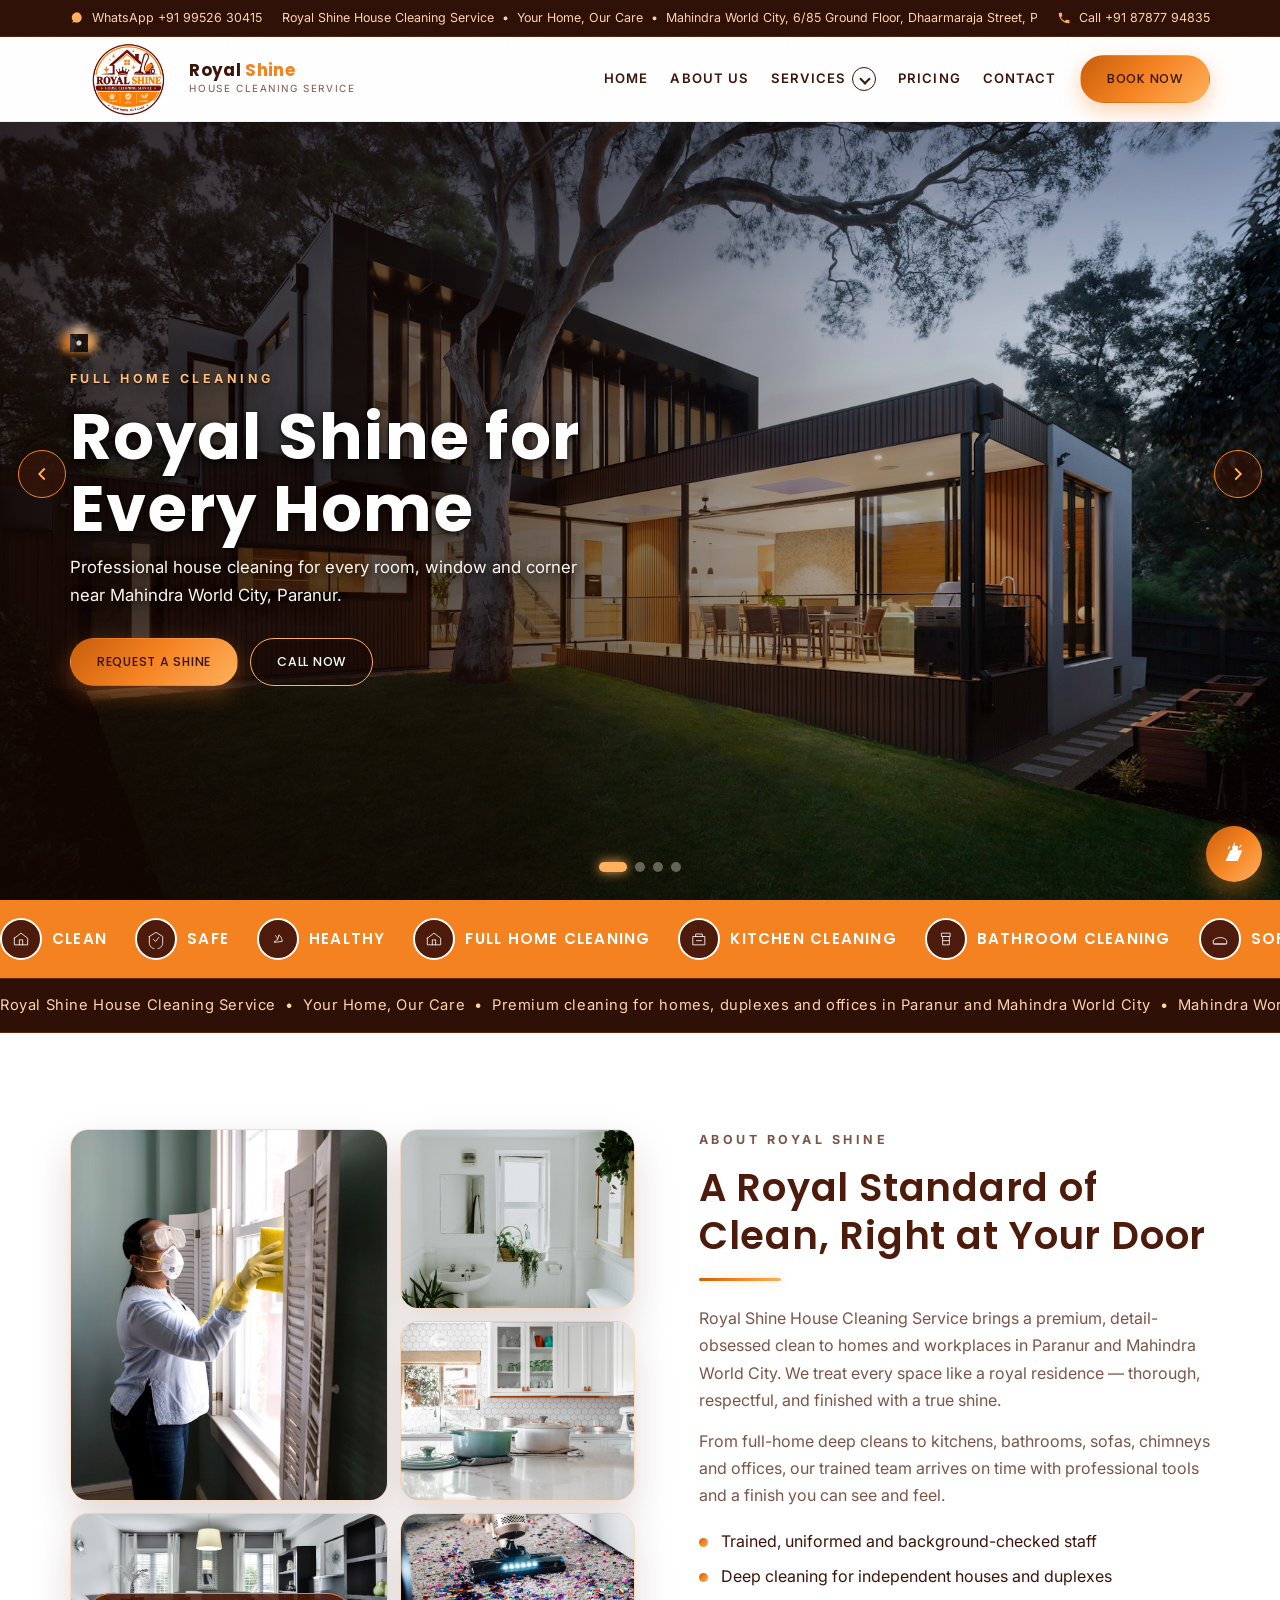
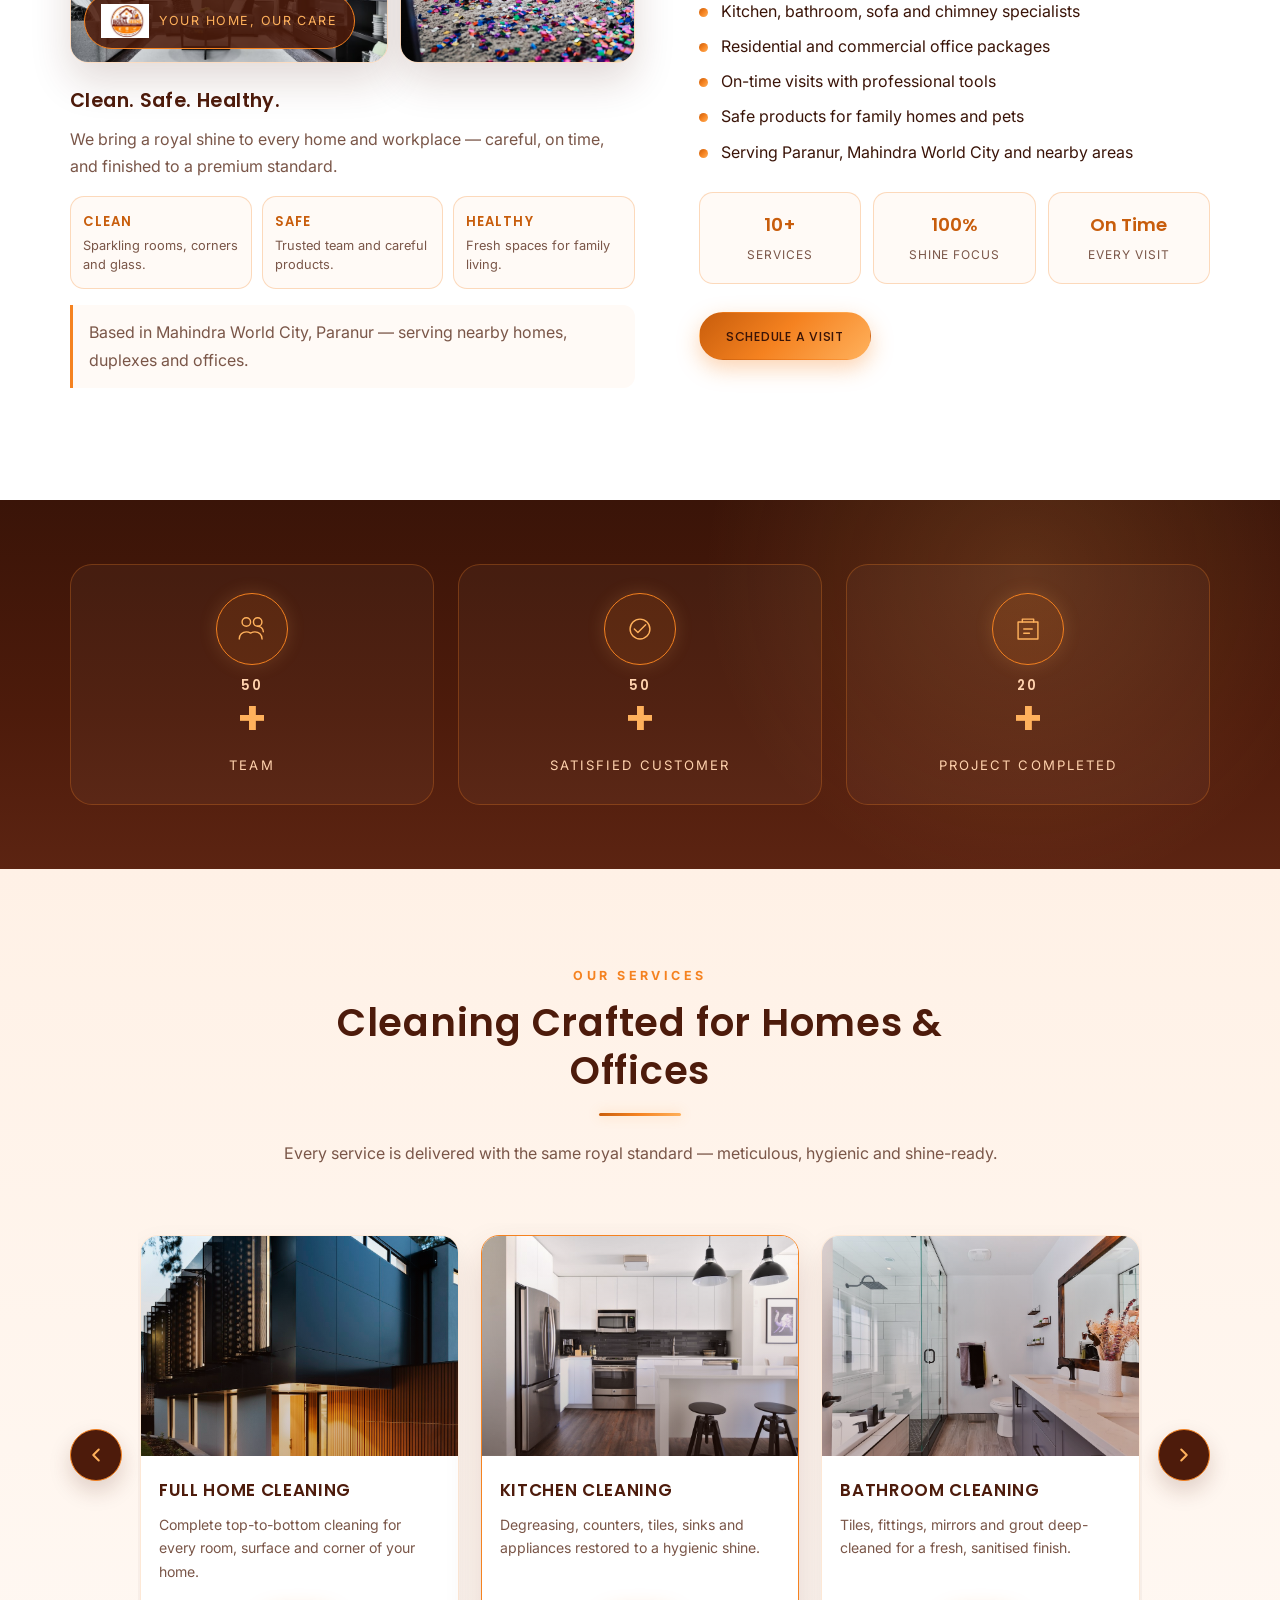
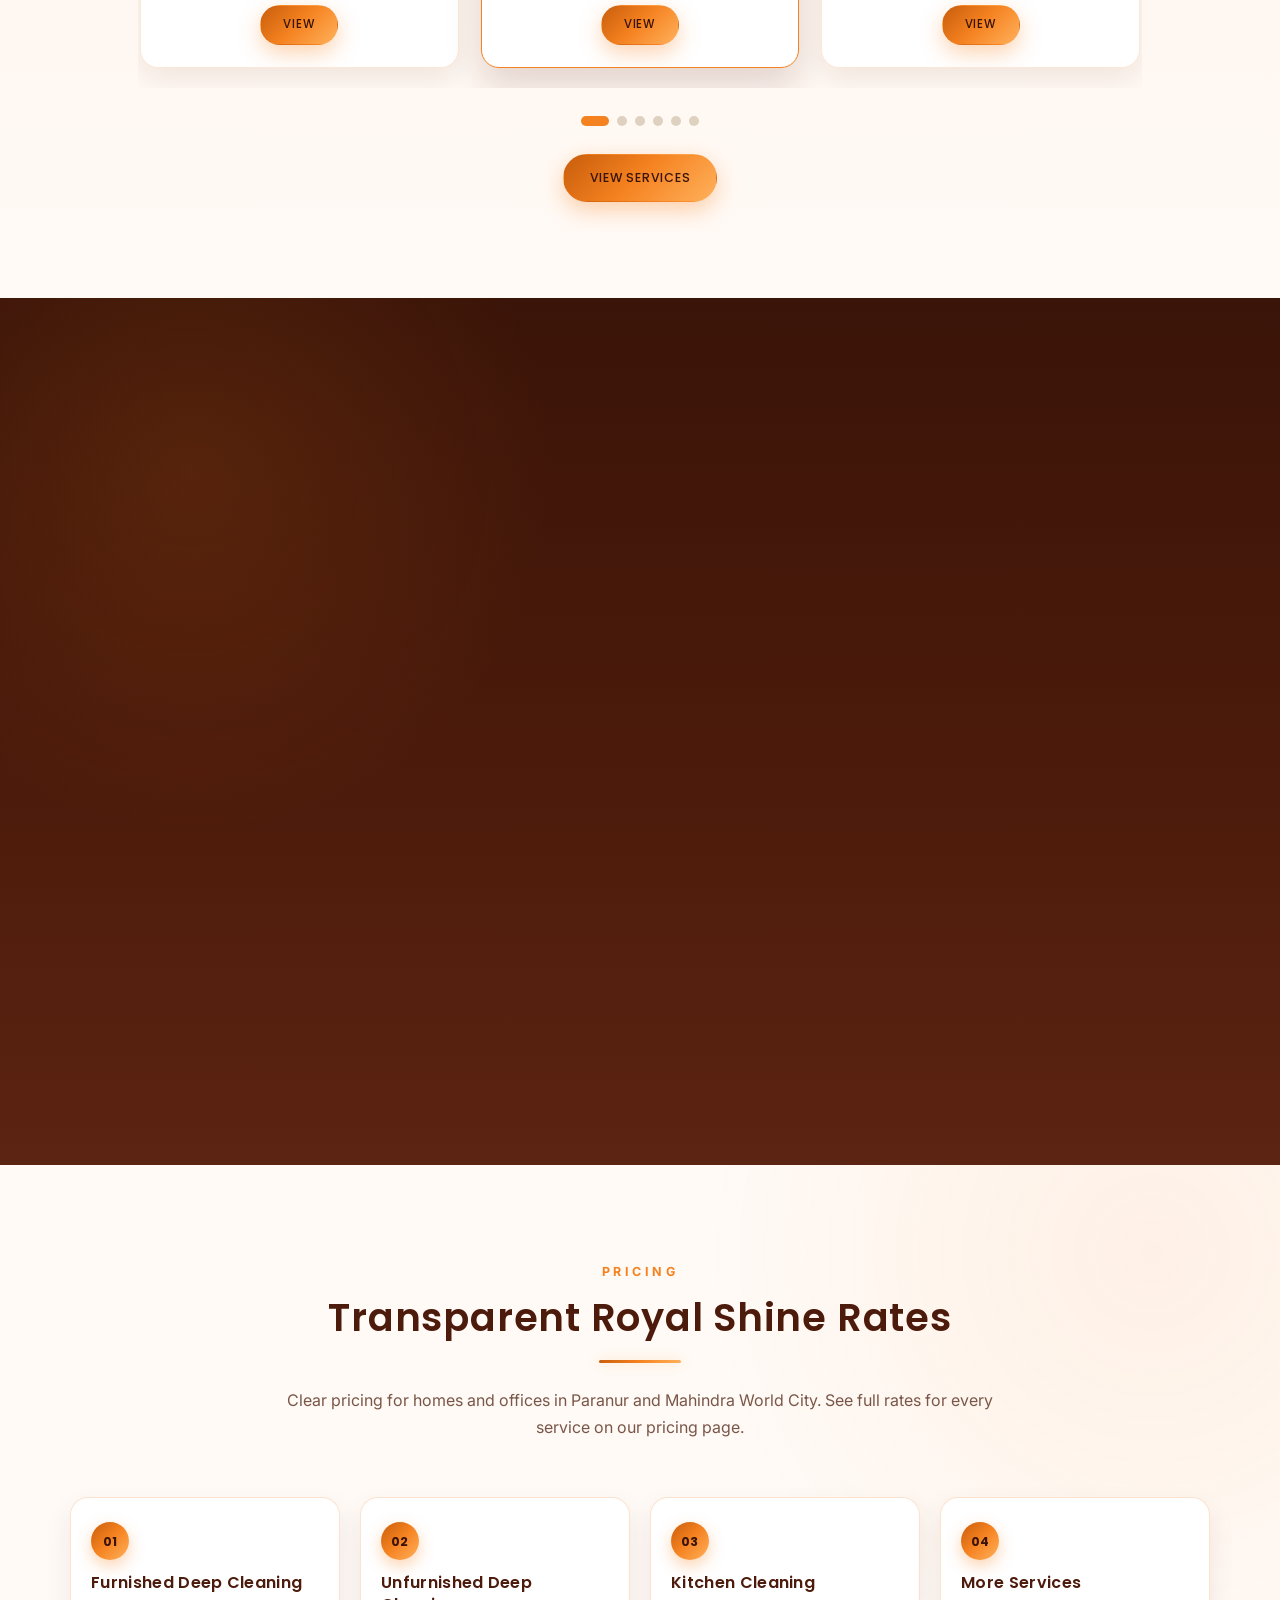
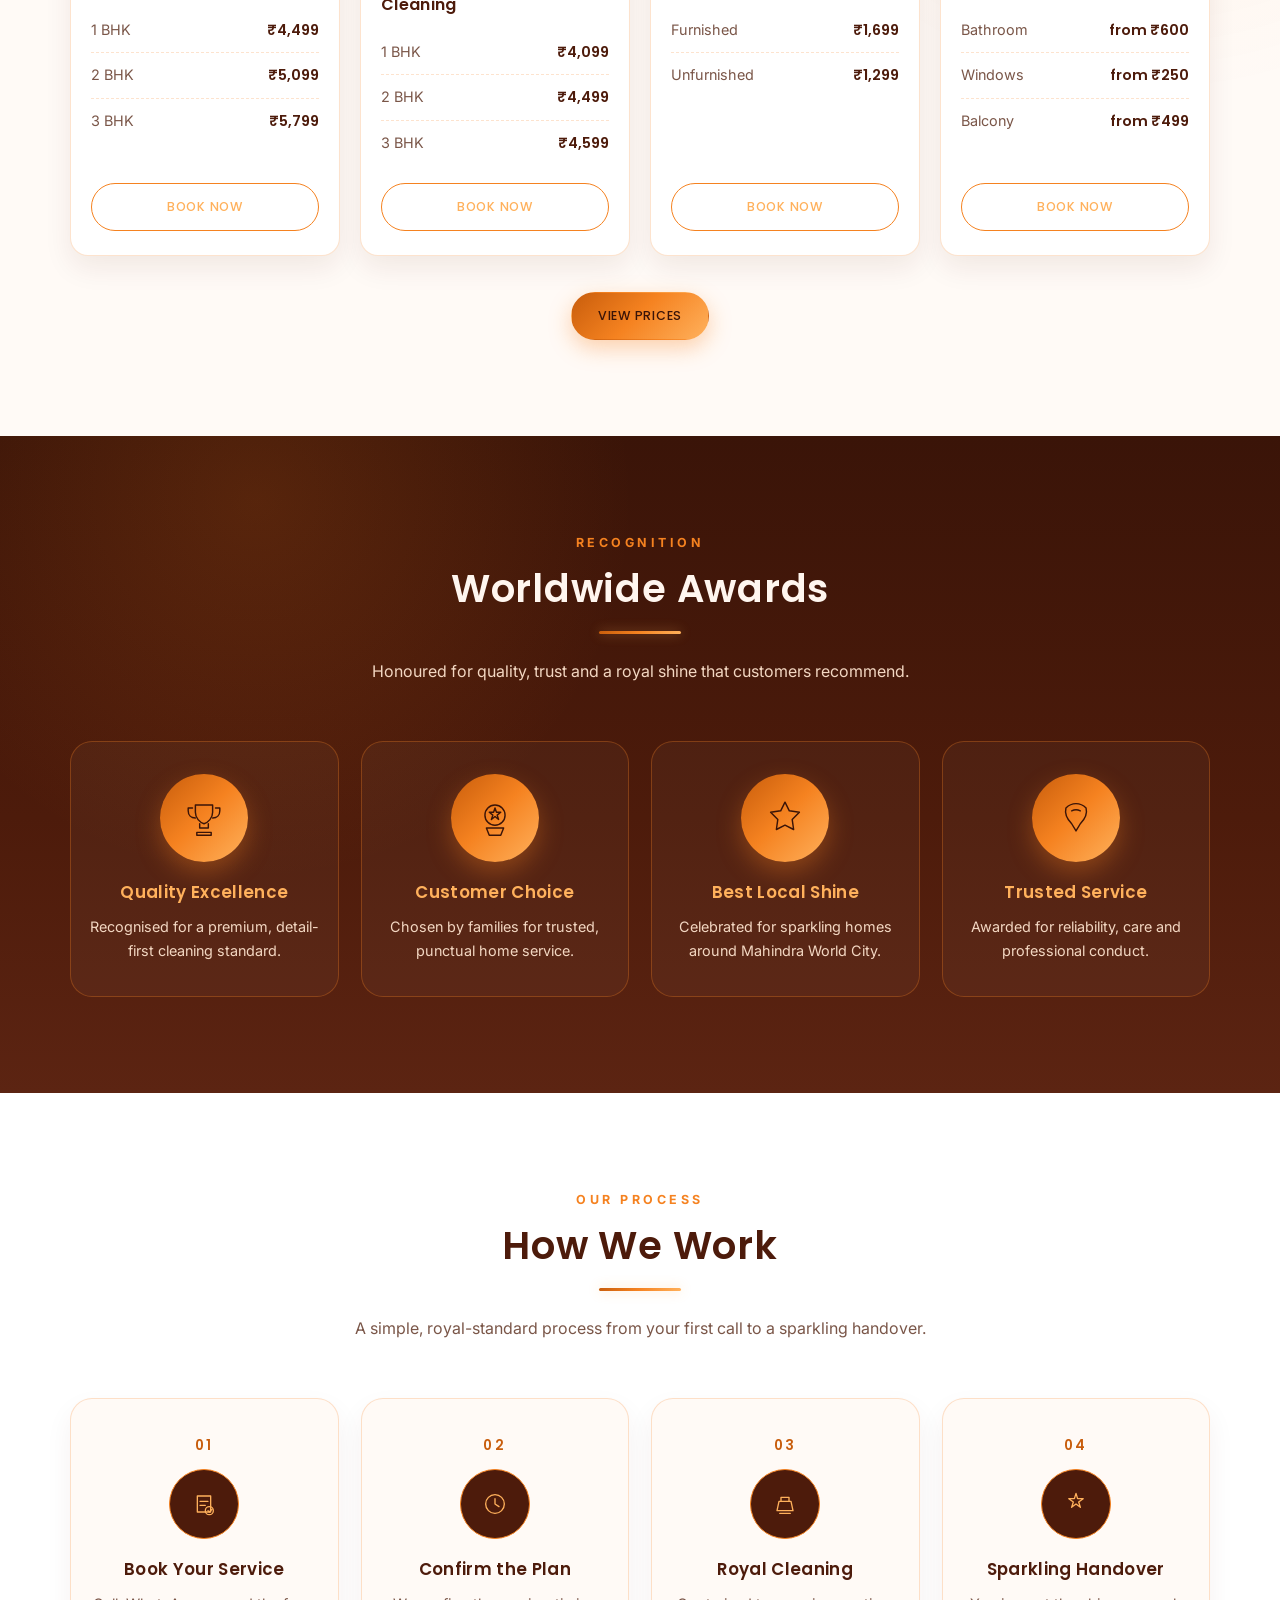
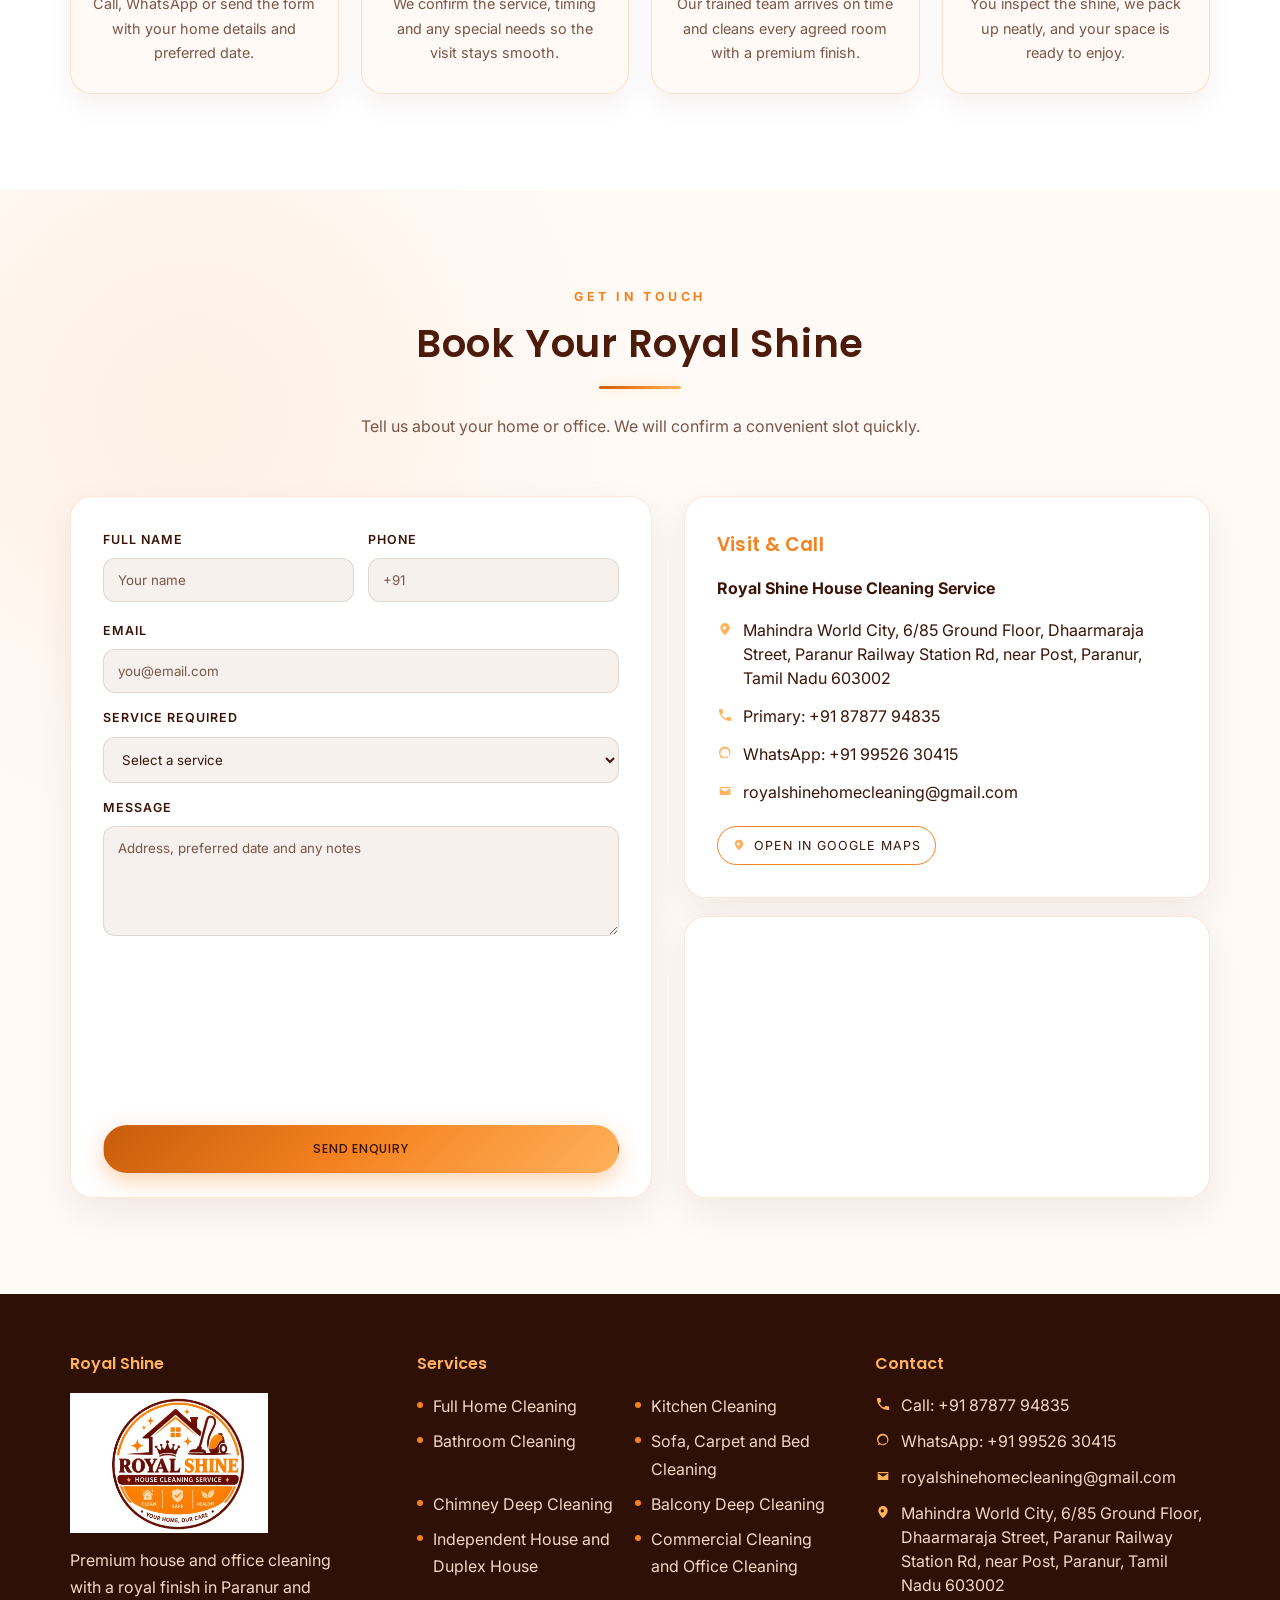
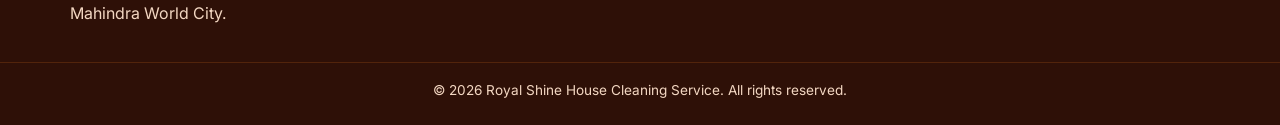
==== index.html @ 6fbe2bca "first commit" ====
<!DOCTYPE html>
<html lang="en">
<head>
  <meta charset="UTF-8">
  <meta name="viewport" content="width=device-width, initial-scale=1.0">
  <title>Royal Shine House Cleaning Service | Paranur, Mahindra World City</title>
  <meta name="description" content="Royal Shine House Cleaning Service in Paranur, Tamil Nadu. Premium full home, kitchen, bathroom, sofa, chimney and office cleaning near Mahindra World City.">
  <link rel="icon" href="assets/logo/logo.png" type="image/png">
  <link rel="preconnect" href="https://fonts.googleapis.com">
  <link rel="preconnect" href="https://fonts.gstatic.com" crossorigin>
  <link href="https://fonts.googleapis.com/css2?family=Inter:wght@400;500&family=Poppins:wght@500;600;700&display=swap" rel="stylesheet">
  <link rel="stylesheet" href="css/style.css">
</head>
<body>
  <div class="page-grain" aria-hidden="true"></div>
  <div class="nav-backdrop" id="navBackdrop"></div>

  <header class="site-header" id="header">
    <div class="header-top">
      <div class="container header-top-inner">
        <a href="https://wa.me/919952630415?text=Hello%20Royal%20Shine%2C%20I%20would%20like%20to%20book%20a%20cleaning%20service." class="header-whatsapp" target="_blank" rel="noopener">
          <svg viewBox="0 0 24 24" aria-hidden="true"><path d="M20 11.5A8.5 8.5 0 0 1 7.4 18.8L4 20l1.3-3.3A8.5 8.5 0 1 1 20 11.5z"/></svg>
          WhatsApp +91 99526 30415
        </a>
        <div class="header-about-marquee" aria-label="About and address">
          <div class="header-about-track">
            <span>Royal Shine House Cleaning Service &nbsp;•&nbsp; Your Home, Our Care &nbsp;•&nbsp; Mahindra World City, 6/85 Ground Floor, Dhaarmaraja Street, Paranur Railway Station Rd, near Post, Paranur, Tamil Nadu 603002 &nbsp;•&nbsp; Clean, Safe, Healthy &nbsp;&nbsp;</span>
            <span>Royal Shine House Cleaning Service &nbsp;•&nbsp; Your Home, Our Care &nbsp;•&nbsp; Mahindra World City, 6/85 Ground Floor, Dhaarmaraja Street, Paranur Railway Station Rd, near Post, Paranur, Tamil Nadu 603002 &nbsp;•&nbsp; Clean, Safe, Healthy &nbsp;&nbsp;</span>
          </div>
        </div>
        <a href="tel:+918787794835" class="header-call">
          <svg viewBox="0 0 24 24" aria-hidden="true"><path d="M6.6 10.8c1.4 2.8 3.8 5.1 6.6 6.6l2.2-2.2c.3-.3.7-.4 1.1-.3 1.2.4 2.5.6 3.8.6.6 0 1 .4 1 1V20c0 .6-.4 1-1 1C10.6 21 3 13.4 3 4c0-.6.4-1 1-1h3.5c.6 0 1 .4 1 1 0 1.3.2 2.6.6 3.8.1.4 0 .8-.3 1.1L6.6 10.8z"/></svg>
          Call +91 87877 94835
        </a>
      </div>
    </div>
    <div class="header-main">
      <div class="container header-main-inner">
        <a href="index.html#home" class="brand">
          <img src="assets/logo/logo.png" alt="Royal Shine House Cleaning Service logo">
          <span>
            <strong><span class="word-royal">Royal</span> <span class="word-shine">Shine</span></strong>
            <small>House Cleaning Service</small>
          </span>
        </a>
        <button class="nav-toggle" id="navToggle" aria-label="Open menu" aria-expanded="false">
          <span></span><span></span><span></span>
        </button>
        <nav class="site-nav" id="siteNav">
          <div class="nav-drawer-head">
            <a href="index.html#home" class="nav-drawer-brand">
              <img src="assets/logo/logo.png" alt="Royal Shine House Cleaning Service logo">
              <span>
                <strong><span class="word-royal">Royal</span> <span class="word-shine">Shine</span></strong>
                <small>House Cleaning Service</small>
              </span>
            </a>
            <button type="button" class="nav-drawer-close" id="navDrawerClose" aria-label="Close menu">
              <span aria-hidden="true"></span>
              <span aria-hidden="true"></span>
            </button>
          </div>
          <a href="index.html#home" class="active">Home</a>
          <a href="about.html">About Us</a>
          <div class="nav-drop" id="servicesDrop">
            <a href="#services" class="nav-drop-toggle" aria-haspopup="true" aria-expanded="false">Services <span class="nav-caret" aria-hidden="true"></span></a>
            <div class="nav-drop-menu">
              <div class="nav-drop-panel">
              <div class="nav-subdrop">
                <a href="#services" data-service="0" class="nav-subdrop-toggle">Full Home Cleaning <span class="nav-caret nav-caret-side" aria-hidden="true"></span></a>
                <div class="nav-subdrop-menu">
                  <div class="nav-subdrop-panel">
                    <a href="furnished-apartment.html">Furnished Apartment</a>
                    <a href="unfurnished-apartment.html">Unfurnished Apartment</a>
                  </div>
                </div>
              </div>
              <a href="kitchen-cleaning.html">Kitchen Cleaning</a>
              <a href="bathroom-cleaning.html">Bathroom Cleaning</a>
              <a href="sofa-carpet-bed-cleaning.html">Sofa, Carpet and Bed Cleaning</a>
              <a href="chimney-cleaning.html">Chimney Deep Cleaning</a>
              <a href="balcony-cleaning.html">Balcony Deep Cleaning</a>
              <a href="independent-duplex-house.html">Independent House and Duplex House</a>
              <a href="commercial-office-cleaning.html">Commercial Cleaning and Office Cleaning</a>
              </div>
            </div>
          </div>
          <a href="pricing.html">Pricing</a>
          <a href="contact.html">Contact</a>
          <a href="contact.html" class="btn btn-gold nav-drawer-cta">Book Now</a>
        </nav>
        <a href="contact.html" class="btn btn-gold header-cta">Book Now</a>
      </div>
    </div>
  </header>

  <main>
    <section class="hero" id="home">
      <div class="slider" id="slider">
        <article class="slide is-active" style="background-image: url('assets/slider/slide-1.jpg?v=2')">
          <div class="slide-overlay"></div>
          <div class="container slide-content">
            <div class="slide-copy">
            <p class="eyebrow">Full Home Cleaning</p>
            <h1>Royal Shine for Every Home</h1>
            <p class="lead">Professional house cleaning for every room, window and corner near Mahindra World City, Paranur.</p>
            <div class="slide-actions">
              <a href="#contact" class="btn btn-gold">Request a Shine</a>
              <a href="tel:+918787794835" class="btn btn-outline">Call Now</a>
            </div>
            </div>
          </div>
        </article>
        <article class="slide" style="background-image: url('assets/slider/slide-2.jpg?v=2')">
          <div class="slide-overlay"></div>
          <div class="container slide-content">
            <div class="slide-copy">
            <p class="eyebrow">Kitchen &amp; Chimney Cleaning</p>
            <h2>Kitchens That Sparkle Like New</h2>
            <p class="lead">Counters, tiles, sinks and chimneys deep-cleaned for a hygienic, grease-free shine.</p>
            <div class="slide-actions">
              <a href="#services" class="btn btn-gold">View Services</a>
              <a href="https://wa.me/919952630415" class="btn btn-outline" target="_blank" rel="noopener">WhatsApp</a>
            </div>
            </div>
          </div>
        </article>
        <article class="slide" style="background-image: url('assets/slider/slide-3.jpg?v=2')">
          <div class="slide-overlay"></div>
          <div class="container slide-content">
            <div class="slide-copy">
            <p class="eyebrow">Bathroom Deep Cleaning</p>
            <h2>Fresh, Sanitised Bathrooms</h2>
            <p class="lead">Tiles, fittings, mirrors and grout restored with a careful, professional clean.</p>
            <div class="slide-actions">
              <a href="#contact" class="btn btn-gold">Get a Quote</a>
              <a href="#services" class="btn btn-outline">Our Services</a>
            </div>
            </div>
          </div>
        </article>
        <article class="slide" style="background-image: url('assets/slider/slide-4.jpg?v=2')">
          <div class="slide-overlay"></div>
          <div class="container slide-content">
            <div class="slide-copy">
            <p class="eyebrow">Sofa, Carpet &amp; Home Care</p>
            <h2>Living Spaces That Feel New</h2>
            <p class="lead">Upholstery, floors and family rooms refreshed by a trained Royal Shine team.</p>
            <div class="slide-actions">
              <a href="#contact" class="btn btn-gold">Book Cleaning</a>
              <a href="tel:+919952630415" class="btn btn-outline">+91 99526 30415</a>
            </div>
            </div>
          </div>
        </article>
      </div>
      <button class="slider-btn prev" id="prevSlide" aria-label="Previous slide">
        <svg viewBox="0 0 24 24"><path d="M15 6l-6 6 6 6"/></svg>
      </button>
      <button class="slider-btn next" id="nextSlide" aria-label="Next slide">
        <svg viewBox="0 0 24 24"><path d="M9 6l6 6-6 6"/></svg>
      </button>
      <div class="slider-dots" id="sliderDots"></div>
    </section>

    <section class="service-marquee" aria-label="Cleaning services">
      <div class="marquee-track">
        <div class="marquee-group">
          <span class="marquee-item">
            <span class="marquee-icon" aria-hidden="true"><svg viewBox="0 0 48 48"><path d="M8 22 24 10l16 12v16H8V22z"/><path d="M20 38V26h8v12"/></svg></span>
            Clean
          </span>
          <span class="marquee-item">
            <span class="marquee-icon" aria-hidden="true"><svg viewBox="0 0 48 48"><path d="M8 18 24 8l16 10v16c0 8-7 12-16 16-9-4-16-8-16-16V18z"/><path d="M18 25l5 5 8-10"/></svg></span>
            Safe
          </span>
          <span class="marquee-item">
            <span class="marquee-icon" aria-hidden="true"><svg viewBox="0 0 48 48"><path d="M16 30c6-2 10-8 10-16 0 0 8 5 8 16-8 0-12 2-18 2z"/><path d="M18 16c3 2 5 6 5 10"/></svg></span>
            Healthy
          </span>
          <span class="marquee-item">
            <span class="marquee-icon" aria-hidden="true"><svg viewBox="0 0 48 48"><path d="M8 22 24 10l16 12v16H8V22z"/><path d="M20 38V26h8v12"/></svg></span>
            Full Home Cleaning
          </span>
          <span class="marquee-item">
            <span class="marquee-icon" aria-hidden="true"><svg viewBox="0 0 48 48"><path d="M10 18h28v20H10z"/><path d="M16 18V12h16v6"/><path d="M18 28h12"/></svg></span>
            Kitchen Cleaning
          </span>
          <span class="marquee-item">
            <span class="marquee-icon" aria-hidden="true"><svg viewBox="0 0 48 48"><path d="M14 10h20v8H14z"/><path d="M16 18v20h16V18"/><path d="M16 28h16"/></svg></span>
            Bathroom Cleaning
          </span>
          <span class="marquee-item">
            <span class="marquee-icon" aria-hidden="true"><svg viewBox="0 0 48 48"><path d="M8 28c4-10 28-10 32 0v8H8v-8z"/><path d="M12 36h24"/></svg></span>
            Sofa, Carpet &amp; Bed Cleaning
          </span>
          <span class="marquee-item">
            <span class="marquee-icon" aria-hidden="true"><svg viewBox="0 0 48 48"><path d="M14 38h20l-2-16H16z"/><path d="M18 22V14h12v8"/></svg></span>
            Chimney Deep Cleaning
          </span>
          <span class="marquee-item">
            <span class="marquee-icon" aria-hidden="true"><svg viewBox="0 0 48 48"><path d="M8 30h32v8H8z"/><path d="M12 30V18l12-8 12 8v12"/></svg></span>
            Balcony Deep Cleaning
          </span>
          <span class="marquee-item">
            <span class="marquee-icon" aria-hidden="true"><svg viewBox="0 0 48 48"><path d="M6 24 24 10l18 14v16H6V24z"/><path d="M22 40V28h8v12"/></svg></span>
            Independent &amp; Duplex House
          </span>
          <span class="marquee-item">
            <span class="marquee-icon" aria-hidden="true"><svg viewBox="0 0 48 48"><path d="M8 14h32v24H8z"/><path d="M8 22h32M20 38V22"/></svg></span>
            Commercial &amp; Office Cleaning
          </span>
        </div>
        <div class="marquee-group" aria-hidden="true">
          <span class="marquee-item">
            <span class="marquee-icon" aria-hidden="true"><svg viewBox="0 0 48 48"><path d="M8 22 24 10l16 12v16H8V22z"/><path d="M20 38V26h8v12"/></svg></span>
            Full Home Cleaning
          </span>
          <span class="marquee-item">
            <span class="marquee-icon" aria-hidden="true"><svg viewBox="0 0 48 48"><path d="M10 18h28v20H10z"/><path d="M16 18V12h16v6"/><path d="M18 28h12"/></svg></span>
            Kitchen Cleaning
          </span>
          <span class="marquee-item">
            <span class="marquee-icon" aria-hidden="true"><svg viewBox="0 0 48 48"><path d="M14 10h20v8H14z"/><path d="M16 18v20h16V18"/><path d="M16 28h16"/></svg></span>
            Bathroom Cleaning
          </span>
          <span class="marquee-item">
            <span class="marquee-icon" aria-hidden="true"><svg viewBox="0 0 48 48"><path d="M8 28c4-10 28-10 32 0v8H8v-8z"/><path d="M12 36h24"/></svg></span>
            Sofa, Carpet &amp; Bed Cleaning
          </span>
          <span class="marquee-item">
            <span class="marquee-icon" aria-hidden="true"><svg viewBox="0 0 48 48"><path d="M14 38h20l-2-16H16z"/><path d="M18 22V14h12v8"/></svg></span>
            Chimney Deep Cleaning
          </span>
          <span class="marquee-item">
            <span class="marquee-icon" aria-hidden="true"><svg viewBox="0 0 48 48"><path d="M8 30h32v8H8z"/><path d="M12 30V18l12-8 12 8v12"/></svg></span>
            Balcony Deep Cleaning
          </span>
          <span class="marquee-item">
            <span class="marquee-icon" aria-hidden="true"><svg viewBox="0 0 48 48"><path d="M6 24 24 10l18 14v16H6V24z"/><path d="M22 40V28h8v12"/></svg></span>
            Independent &amp; Duplex House
          </span>
          <span class="marquee-item">
            <span class="marquee-icon" aria-hidden="true"><svg viewBox="0 0 48 48"><path d="M8 14h32v24H8z"/><path d="M8 22h32M20 38V22"/></svg></span>
            Commercial &amp; Office Cleaning
          </span>
        </div>
      </div>
    </section>

    <section class="about-marquee" aria-label="About Royal Shine">
      <div class="about-marquee-track">
        <p class="about-marquee-group">
          Royal Shine House Cleaning Service &nbsp;•&nbsp; Your Home, Our Care &nbsp;•&nbsp; Premium cleaning for homes, duplexes and offices in Paranur and Mahindra World City &nbsp;•&nbsp; Mahindra World City, 6/85 Ground Floor, Dhaarmaraja Street, Paranur Railway Station Rd, near Post, Paranur, Tamil Nadu 603002 &nbsp;•&nbsp; Trained team, on-time visits, and a royal shine in every room &nbsp;•&nbsp; Clean &nbsp;•&nbsp; Safe &nbsp;•&nbsp; Healthy &nbsp;&nbsp;
        </p>
        <p class="about-marquee-group" aria-hidden="true">
          Royal Shine House Cleaning Service &nbsp;•&nbsp; Your Home, Our Care &nbsp;•&nbsp; Premium cleaning for homes, duplexes and offices in Paranur and Mahindra World City &nbsp;•&nbsp; Mahindra World City, 6/85 Ground Floor, Dhaarmaraja Street, Paranur Railway Station Rd, near Post, Paranur, Tamil Nadu 603002 &nbsp;•&nbsp; Trained team, on-time visits, and a royal shine in every room &nbsp;•&nbsp; Clean &nbsp;•&nbsp; Safe &nbsp;•&nbsp; Healthy &nbsp;&nbsp;
        </p>
      </div>
    </section>

    <section class="about section" id="about">
      <div class="container about-grid">
        <div class="about-media reveal">
          <div class="about-gallery-wrap">
            <div class="about-gallery">
              <img src="assets/about/about-1.jpg" alt="Professional window cleaning">
              <img src="assets/about/about-2.jpg" alt="Bathroom cleaning">
              <img src="assets/about/about-3.jpg" alt="Kitchen cleaning">
              <img src="assets/about/about-4.jpg" alt="Living room cleaning">
              <img src="assets/about/about-5.jpg" alt="Professional cleaning supplies">
            </div>
            <div class="about-badge">
              <img src="assets/logo/logo.png" alt="">
              <span>Your Home, Our Care</span>
            </div>
          </div>
          <div class="about-left-copy">
            <h3>Clean. Safe. Healthy.</h3>
            <p>We bring a royal shine to every home and workplace — careful, on time, and finished to a premium standard.</p>
            <div class="about-mini-grid">
              <article>
                <strong>Clean</strong>
                <span>Sparkling rooms, corners and glass.</span>
              </article>
              <article>
                <strong>Safe</strong>
                <span>Trusted team and careful products.</span>
              </article>
              <article>
                <strong>Healthy</strong>
                <span>Fresh spaces for family living.</span>
              </article>
            </div>
            <p class="about-local">Based in Mahindra World City, Paranur — serving nearby homes, duplexes and offices.</p>
          </div>
        </div>
        <div class="about-copy reveal">
          <p class="eyebrow">About Royal Shine</p>
          <h2>A Royal Standard of Clean, Right at Your Door</h2>
          <div class="gold-rule"></div>
          <p>Royal Shine House Cleaning Service brings a premium, detail-obsessed clean to homes and workplaces in Paranur and Mahindra World City. We treat every space like a royal residence — thorough, respectful, and finished with a true shine.</p>
          <p>From full-home deep cleans to kitchens, bathrooms, sofas, chimneys and offices, our trained team arrives on time with professional tools and a finish you can see and feel.</p>
          <ul class="about-points">
            <li>Trained, uniformed and background-checked staff</li>
            <li>Deep cleaning for independent houses and duplexes</li>
            <li>Kitchen, bathroom, sofa and chimney specialists</li>
            <li>Residential and commercial office packages</li>
            <li>On-time visits with professional tools</li>
            <li>Safe products for family homes and pets</li>
            <li>Serving Paranur, Mahindra World City and nearby areas</li>
          </ul>
          <div class="about-stats">
            <div><strong>10+</strong><span>Services</span></div>
            <div><strong>100%</strong><span>Shine Focus</span></div>
            <div><strong>On Time</strong><span>Every Visit</span></div>
          </div>
          <a href="contact.html" class="btn btn-gold">Schedule a Visit</a>
        </div>
      </div>
    </section>

    <section class="stats" id="project-completed">
      <div class="container stats-grid">
        <article class="stat-card reveal">
          <div class="stat-icon" aria-hidden="true">
            <svg viewBox="0 0 48 48"><path d="M16 20a6 6 0 1 0-6-6 6 6 0 0 0 6 6zm16 0a6 6 0 1 0-6-6 6 6 0 0 0 6 6zM6 38c0-6 4.5-10 10-10h0c2.2 0 4.2.6 6 1.7C24 28.6 26 28 28.2 28h0c5.5 0 10 4 10 10"/><path d="M32 20c3 0 8 2.5 8 8"/></svg>
          </div>
          <strong><span class="count-up" data-count="50">0</span>+</strong>
          <span>Team</span>
        </article>
        <article class="stat-card reveal">
          <div class="stat-icon" aria-hidden="true">
            <svg viewBox="0 0 48 48"><circle cx="24" cy="24" r="14"/><path d="M16 24l5 5 11-11"/></svg>
          </div>
          <strong><span class="count-up" data-count="50">0</span>+</strong>
          <span>Satisfied Customer</span>
        </article>
        <article class="stat-card reveal">
          <div class="stat-icon" aria-hidden="true">
            <svg viewBox="0 0 48 48"><path d="M10 14h28v24H10z"/><path d="M16 14V10h16v4"/><path d="M18 24h12M18 30h8"/></svg>
          </div>
          <strong><span class="count-up" data-count="20">0</span>+</strong>
          <span>Project Completed</span>
        </article>
      </div>
    </section>

    <section class="services section" id="services">
      <div class="container">
        <div class="section-head reveal">
          <p class="eyebrow">Our Services</p>
          <h2>Cleaning Crafted for Homes &amp; Offices</h2>
          <div class="gold-rule center"></div>
          <p class="section-intro">Every service is delivered with the same royal standard — meticulous, hygienic and shine-ready.</p>
        </div>
        <div class="service-slider reveal">
          <button type="button" class="service-arrow prev" id="servicePrev" aria-label="Previous services">
            <svg viewBox="0 0 24 24" aria-hidden="true"><path d="M15 6l-6 6 6 6"/></svg>
          </button>
          <div class="service-viewport">
            <div class="service-track" id="serviceTrack">
          <article class="service-card" id="service-full-home">
            <a href="furnished-apartment.html" class="service-image">
              <img src="assets/services/full-home.jpg" alt="Full home cleaning">
            </a>
            <div class="service-body">
              <h3>Full Home Cleaning</h3>
              <p>Complete top-to-bottom cleaning for every room, surface and corner of your home.</p>
              <a href="furnished-apartment.html" class="btn btn-gold service-view">View</a>
            </div>
          </article>
          <article class="service-card" id="service-kitchen">
            <a href="kitchen-cleaning.html" class="service-image">
              <img src="assets/services/kitchen.jpg" alt="Kitchen cleaning">
            </a>
            <div class="service-body">
              <h3>Kitchen Cleaning</h3>
              <p>Degreasing, counters, tiles, sinks and appliances restored to a hygienic shine.</p>
              <a href="kitchen-cleaning.html" class="btn btn-gold service-view">View</a>
            </div>
          </article>
          <article class="service-card" id="service-bathroom">
            <a href="bathroom-cleaning.html" class="service-image">
              <img src="assets/services/bathroom.jpg" alt="Bathroom cleaning">
            </a>
            <div class="service-body">
              <h3>Bathroom Cleaning</h3>
              <p>Tiles, fittings, mirrors and grout deep-cleaned for a fresh, sanitised finish.</p>
              <a href="bathroom-cleaning.html" class="btn btn-gold service-view">View</a>
            </div>
          </article>
          <article class="service-card" id="service-sofa">
            <a href="sofa-carpet-bed-cleaning.html" class="service-image">
              <img src="assets/services/sofa-carpet.jpg" alt="Sofa, carpet and bed cleaning">
            </a>
            <div class="service-body">
              <h3>Sofa, Carpet &amp; Bed Cleaning</h3>
              <p>Upholstery and fabric refresh that lifts dust, stains and everyday wear.</p>
              <a href="sofa-carpet-bed-cleaning.html" class="btn btn-gold service-view">View</a>
            </div>
          </article>
          <article class="service-card" id="service-chimney">
            <a href="chimney-cleaning.html" class="service-image">
              <img src="assets/services/chimney.jpg" alt="Chimney deep cleaning">
            </a>
            <div class="service-body">
              <h3>Chimney Deep Cleaning</h3>
              <p>Kitchen chimneys and filters cleared of grease for safer, better performance.</p>
              <a href="chimney-cleaning.html" class="btn btn-gold service-view">View</a>
            </div>
          </article>
          <article class="service-card" id="service-balcony">
            <a href="balcony-cleaning.html" class="service-image">
              <img src="assets/services/balcony.jpg" alt="Balcony deep cleaning">
            </a>
            <div class="service-body">
              <h3>Balcony Deep Cleaning</h3>
              <p>Floors, railings and corners restored so your outdoor space feels inviting.</p>
              <a href="balcony-cleaning.html" class="btn btn-gold service-view">View</a>
            </div>
          </article>
          <article class="service-card" id="service-house">
            <a href="independent-duplex-house.html" class="service-image">
              <img src="assets/services/house.jpg" alt="Independent house and duplex cleaning">
            </a>
            <div class="service-body">
              <h3>Independent &amp; Duplex House</h3>
              <p>Tailored packages for larger homes, multiple floors and family living spaces.</p>
              <a href="independent-duplex-house.html" class="btn btn-gold service-view">View</a>
            </div>
          </article>
          <article class="service-card" id="service-office">
            <a href="commercial-office-cleaning.html" class="service-image">
              <img src="assets/services/office.jpg" alt="Commercial and office cleaning">
            </a>
            <div class="service-body">
              <h3>Commercial &amp; Office Cleaning</h3>
              <p>Desks, floors, pantries and washrooms kept professional for your workplace.</p>
              <a href="commercial-office-cleaning.html" class="btn btn-gold service-view">View</a>
            </div>
          </article>
            </div>
          </div>
          <button type="button" class="service-arrow next" id="serviceNext" aria-label="Next services">
            <svg viewBox="0 0 24 24" aria-hidden="true"><path d="M9 6l6 6-6 6"/></svg>
          </button>
          <div class="service-dots" id="serviceDots"></div>
        </div>
        <div class="services-preview-action reveal">
          <a href="#services" class="btn btn-gold">View Services</a>
        </div>
      </div>
    </section>

 

    <section class="why section" id="why-choose">
      <div class="container">
        <div class="section-head light reveal">
          <p class="eyebrow">Why Choose Us</p>
          <h2>The Royal Difference</h2>
          <div class="gold-rule center"></div>
          <p class="section-intro">We protect your home like a shield and finish it like a crown — trusted quality with a visible shine.</p>
        </div>
        <div class="why-grid">
          <article class="why-card reveal">
            <div class="why-icon">
              <svg viewBox="0 0 48 48" aria-hidden="true"><path d="M8 18 24 8l16 10v16c0 8-7 12-16 16-9-4-16-8-16-16V18z"/><path d="M18 25l5 5 8-10"/></svg>
            </div>
            <h3>Trusted Protection</h3>
            <p>Respectful, reliable teams who treat your home and belongings with care.</p>
          </article>
          <article class="why-card reveal">
            <div class="why-icon">
              <svg viewBox="0 0 48 48" aria-hidden="true"><path d="M10 18h28l-3 4H13l-3-4zm4 6h20v14H14V24zm6-14 4-6 4 6"/></svg>
            </div>
            <h3>Royal Quality</h3>
            <p>Premium attention to detail, from high-touch surfaces to hidden corners.</p>
          </article>
          <article class="why-card reveal">
            <div class="why-icon">
              <svg viewBox="0 0 48 48" aria-hidden="true"><path d="M24 6l2.5 8H35l-7 5 2.5 8L24 22l-6.5 5 2.5-8-7-5h8.5L24 6z"/></svg>
            </div>
            <h3>Visible Shine</h3>
            <p>A sparkling finish that matches our name — clean you can see immediately.</p>
          </article>
          <article class="why-card reveal">
            <div class="why-icon">
              <svg viewBox="0 0 48 48" aria-hidden="true"><circle cx="24" cy="24" r="14"/><path d="M24 16v8l5 4"/></svg>
            </div>
            <h3>On-Time Service</h3>
            <p>Punctual arrivals and efficient work so your day stays on schedule.</p>
          </article>
          <article class="why-card reveal">
            <div class="why-icon">
              <svg viewBox="0 0 48 48" aria-hidden="true"><path d="M16 30c0-8 16-8 16 0v4H16v-4z"/><circle cx="24" cy="16" r="6"/><path d="M10 38h28"/></svg>
            </div>
            <h3>Trained Professionals</h3>
            <p>Skilled staff equipped for kitchens, bathrooms, fabrics and deep cleans.</p>
          </article>
          <article class="why-card reveal">
            <div class="why-icon">
              <svg viewBox="0 0 48 48" aria-hidden="true"><path d="M14 34c8-2 12-10 12-18 0 0 8 6 8 16-8 0-14 2-20 2z"/><path d="M18 14c4 2 6 6 6 10"/></svg>
            </div>
            <h3>Safe Products</h3>
            <p>Effective, family-conscious products chosen for homes with children and pets.</p>
          </article>
        </div>
      </div>
    </section>


    <section class="pricing-preview section" id="pricing">
      <div class="container">
        <div class="section-head reveal">
          <p class="eyebrow">Pricing</p>
          <h2>Transparent Royal Shine Rates</h2>
          <div class="gold-rule center"></div>
          <p class="section-intro">Clear pricing for homes and offices in Paranur and Mahindra World City. See full rates for every service on our pricing page.</p>
        </div>
        <div class="pricing-preview-grid reveal">
          <article class="pricing-preview-card">
            <span class="price-num">01</span>
            <h3>Furnished Deep Cleaning</h3>
            <ul class="price-rows">
              <li><span>1 BHK</span><strong>₹4,499</strong></li>
              <li><span>2 BHK</span><strong>₹5,099</strong></li>
              <li><span>3 BHK</span><strong>₹5,799</strong></li>
            </ul>
            <a href="contact.html" class="btn btn-outline btn-full">Book Now</a>
          </article>
          <article class="pricing-preview-card">
            <span class="price-num">02</span>
            <h3>Unfurnished Deep Cleaning</h3>
            <ul class="price-rows">
              <li><span>1 BHK</span><strong>₹4,099</strong></li>
              <li><span>2 BHK</span><strong>₹4,499</strong></li>
              <li><span>3 BHK</span><strong>₹4,599</strong></li>
            </ul>
            <a href="contact.html" class="btn btn-outline btn-full">Book Now</a>
          </article>
          <article class="pricing-preview-card">
            <span class="price-num">03</span>
            <h3>Kitchen Cleaning</h3>
            <ul class="price-rows">
              <li><span>Furnished</span><strong>₹1,699</strong></li>
              <li><span>Unfurnished</span><strong>₹1,299</strong></li>
            </ul>
            <a href="contact.html" class="btn btn-outline btn-full">Book Now</a>
          </article>
          <article class="pricing-preview-card">
            <span class="price-num">04</span>
            <h3>More Services</h3>
            <ul class="price-rows">
              <li><span>Bathroom</span><strong>from ₹600</strong></li>
              <li><span>Windows</span><strong>from ₹250</strong></li>
              <li><span>Balcony</span><strong>from ₹499</strong></li>
            </ul>
            <a href="contact.html" class="btn btn-outline btn-full">Book Now</a>
          </article>
        </div>
        <div class="pricing-preview-action reveal">
          <a href="pricing.html" class="btn btn-gold">View Prices</a>
        </div>
      </div>
    </section>

 



    <section class="awards section" id="awards">
      <div class="container">
        <div class="section-head light reveal">
          <p class="eyebrow">Recognition</p>
          <h2>Worldwide Awards</h2>
          <div class="gold-rule center"></div>
          <p class="section-intro">Honoured for quality, trust and a royal shine that customers recommend.</p>
        </div>
        <div class="awards-grid">
          <article class="award-card reveal">
            <div class="award-icon" aria-hidden="true">
              <svg viewBox="0 0 64 64"><path d="M20 14h24v10c0 8-6 14-12 16-6-2-12-8-12-16V14z"/><path d="M26 40v6h12v-6"/><path d="M22 52h20v4H22z"/><path d="M16 18h-6v4c0 6 4 10 10 10"/><path d="M48 18h6v4c0 6-4 10-10 10"/></svg>
            </div>
            <h3>Quality Excellence</h3>
            <p>Recognised for a premium, detail-first cleaning standard.</p>
          </article>
          <article class="award-card reveal">
            <div class="award-icon" aria-hidden="true">
              <svg viewBox="0 0 64 64"><circle cx="32" cy="28" r="14"/><path d="m32 18 2 6h6l-5 4 2 6-5-4-5 4 2-6-5-4h6z"/><path d="M20 46h24l-4 10H24z"/></svg>
            </div>
            <h3>Customer Choice</h3>
            <p>Chosen by families for trusted, punctual home service.</p>
          </article>
          <article class="award-card reveal">
            <div class="award-icon" aria-hidden="true">
              <svg viewBox="0 0 64 64"><path d="M32 10l6 12 14 2-10 10 2 14-12-6-12 6 2-14-10-10 14-2z"/></svg>
            </div>
            <h3>Best Local Shine</h3>
            <p>Celebrated for sparkling homes around Mahindra World City.</p>
          </article>
          <article class="award-card reveal">
            <div class="award-icon" aria-hidden="true">
              <svg viewBox="0 0 64 64"><path d="M18 18c8-8 20-8 28 0 2 8-2 16-8 22l-6 10-6-10c-6-6-10-14-8-22z"/><path d="M26 22c4-2 8-2 12 0"/></svg>
            </div>
            <h3>Trusted Service</h3>
            <p>Awarded for reliability, care and professional conduct.</p>
          </article>
        </div>
      </div>
    </section>

    <section class="process section" id="how-we-work">
      <div class="container">
        <div class="section-head reveal">
          <p class="eyebrow">Our Process</p>
          <h2>How We Work</h2>
          <div class="gold-rule center"></div>
          <p class="section-intro">A simple, royal-standard process from your first call to a sparkling handover.</p>
        </div>
        <div class="process-grid">
          <article class="process-card reveal">
            <span class="process-num">01</span>
            <div class="process-icon" aria-hidden="true">
              <svg viewBox="0 0 48 48"><path d="M14 12h20v24H14z"/><path d="M18 20h12M18 26h8"/><circle cx="32" cy="34" r="6"/><path d="m30 34 2 2 4-4"/></svg>
            </div>
            <h3>Book Your Service</h3>
            <p>Call, WhatsApp or send the form with your home details and preferred date.</p>
          </article>
          <article class="process-card reveal">
            <span class="process-num">02</span>
            <div class="process-icon" aria-hidden="true">
              <svg viewBox="0 0 48 48"><circle cx="24" cy="24" r="14"/><path d="M24 16v8l6 4"/></svg>
            </div>
            <h3>Confirm the Plan</h3>
            <p>We confirm the service, timing and any special needs so the visit stays smooth.</p>
          </article>
          <article class="process-card reveal">
            <span class="process-num">03</span>
            <div class="process-icon" aria-hidden="true">
              <svg viewBox="0 0 48 48"><path d="M12 34h24l-3-14H15z"/><path d="M18 20V14h12v6"/><path d="M16 38h16"/></svg>
            </div>
            <h3>Royal Cleaning</h3>
            <p>Our trained team arrives on time and cleans every agreed room with a premium finish.</p>
          </article>
          <article class="process-card reveal">
            <span class="process-num">04</span>
            <div class="process-icon" aria-hidden="true">
              <svg viewBox="0 0 48 48"><path d="M24 8l2.4 8h8.4l-6.8 5 2.6 8L24 24l-6.6 5 2.6-8-6.8-5h8.4z"/></svg>
            </div>
            <h3>Sparkling Handover</h3>
            <p>You inspect the shine, we pack up neatly, and your space is ready to enjoy.</p>
          </article>
        </div>
      </div>
    </section>

    <section class="contact section" id="contact">
      <div class="container">
        <div class="section-head reveal">
          <p class="eyebrow">Get in Touch</p>
          <h2>Book Your Royal Shine</h2>
          <div class="gold-rule center"></div>
          <p class="section-intro">Tell us about your home or office. We will confirm a convenient slot quickly.</p>
        </div>
        <div class="contact-grid">
          <form class="contact-form reveal" id="contactForm" novalidate>
            <div class="form-row">
              <label>
                Full Name
                <input type="text" name="name" placeholder="Your name" required>
              </label>
              <label>
                Phone
                <input type="tel" name="phone" placeholder="+91" required>
              </label>
            </div>
            <label>
              Email
              <input type="email" name="email" placeholder="you@email.com">
            </label>
            <label>
              Service Required
              <select name="service" required>
                <option value="">Select a service</option>
                <option>Full Home Cleaning</option>
                <option>Kitchen Cleaning</option>
                <option>Bathroom Cleaning</option>
                <option>Sofa, Carpet and Bed Cleaning</option>
                <option>Chimney Deep Cleaning</option>
                <option>Balcony Deep Cleaning</option>
                <option>Independent House and Duplex House</option>
                <option>Commercial Cleaning and Office Cleaning</option>
              </select>
            </label>
            <label class="message-field">
              Message
              <textarea name="message" rows="4" placeholder="Address, preferred date and any notes"></textarea>
            </label>
            <button type="submit" class="btn btn-gold btn-full">Send Enquiry</button>
            <p class="form-note" id="formNote" role="status"></p>
          </form>
          <aside class="contact-aside reveal">
            <div class="info-card">
              <h3>Visit &amp; Call</h3>
              <p class="info-brand"><strong>Royal Shine House Cleaning Service</strong></p>
              <ul class="info-contact">
                <li>
                  <svg viewBox="0 0 24 24" aria-hidden="true"><path d="M12 3a7 7 0 0 0-7 7c0 5.25 7 11 7 11s7-5.75 7-11a7 7 0 0 0-7-7zm0 9.5A2.5 2.5 0 1 1 12 8a2.5 2.5 0 0 1 0 4.5z"/></svg>
                  <span>Mahindra World City, 6/85 Ground Floor, Dhaarmaraja Street, Paranur Railway Station Rd, near Post, Paranur, Tamil Nadu 603002</span>
                </li>
                <li>
                  <svg viewBox="0 0 24 24" aria-hidden="true"><path d="M6.6 10.8c1.4 2.8 3.8 5.1 6.6 6.6l2.2-2.2c.3-.3.7-.4 1.1-.3 1.2.4 2.5.6 3.8.6.6 0 1 .4 1 1V20c0 .6-.4 1-1 1C10.6 21 3 13.4 3 4c0-.6.4-1 1-1h3.5c.6 0 1 .4 1 1 0 1.3.2 2.6.6 3.8.1.4 0 .8-.3 1.1L6.6 10.8z"/></svg>
                  <a href="tel:+918787794835">Primary: +91 87877 94835</a>
                </li>
                <li>
                  <svg viewBox="0 0 24 24" aria-hidden="true"><path d="M20 11.5A8.5 8.5 0 0 1 7.4 18.8L4 20l1.3-3.3A8.5 8.5 0 1 1 20 11.5zm-8.4 6.3c1.4 0 2.8-.4 4-1.1l.3-.2 2.3.6-.6-2.2.2-.3a6.6 6.6 0 1 0-2.2 2.7l-.4.2c-1.1.6-2.3.9-3.6.9z"/></svg>
                  <a href="https://wa.me/919952630415?text=Hello%20Royal%20Shine%2C%20I%20would%20like%20to%20book%20a%20cleaning%20service." target="_blank" rel="noopener">WhatsApp: +91 99526 30415</a>
                </li>
                <li>
                  <svg viewBox="0 0 24 24" aria-hidden="true"><path d="M4 6h16v12H4V6zm8 7 8-5H4l8 5z"/></svg>
                  <a href="mailto:royalshinehomecleaning@gmail.com">royalshinehomecleaning@gmail.com</a>
                </li>
              </ul>
              <a class="map-link" href="https://maps.app.goo.gl/6Z9QQFhyceaB32pd9?g_st=aw" target="_blank" rel="noopener">
                <svg viewBox="0 0 24 24" aria-hidden="true"><path d="M12 3a7 7 0 0 0-7 7c0 5.25 7 11 7 11s7-5.75 7-11a7 7 0 0 0-7-7zm0 9.5A2.5 2.5 0 1 1 12 8a2.5 2.5 0 0 1 0 4.5z"/></svg>
                Open in Google Maps
              </a>
            </div>
            <div class="map-wrap">
              <iframe
                title="Royal Shine House Cleaning Service location"
                src="https://maps.google.com/maps?q=Royal%20Shine%20House%20cleaning%20service%2C%20Paranur%2C%20Tamil%20Nadu%20603002&z=16&output=embed"
                loading="lazy"
                referrerpolicy="no-referrer-when-downgrade"
                allowfullscreen></iframe>
            </div>
          </aside>
        </div>
      </div>
    </section>
  </main>

  <footer class="site-footer">
    <div class="container footer-grid">
      <div class="footer-brand">
        <h4>Royal Shine</h4>
        <img class="footer-logo" src="assets/logo/logo.png" alt="Royal Shine House Cleaning Service logo">
        <p>Premium house and office cleaning with a royal finish in Paranur and Mahindra World City.</p>
      </div>
      <div>
        <h4>Services</h4>
        <ul class="footer-list footer-services">
          <li><a href="services.html">Full Home Cleaning</a></li>
          <li><a href="kitchen-cleaning.html">Kitchen Cleaning</a></li>
          <li><a href="bathroom-cleaning.html">Bathroom Cleaning</a></li>
          <li><a href="sofa-carpet-bed-cleaning.html">Sofa, Carpet and Bed Cleaning</a></li>
          <li><a href="chimney-cleaning.html">Chimney Deep Cleaning</a></li>
          <li><a href="balcony-cleaning.html">Balcony Deep Cleaning</a></li>
          <li><a href="independent-duplex-house.html">Independent House and Duplex House</a></li>
          <li><a href="commercial-office-cleaning.html">Commercial Cleaning and Office Cleaning</a></li>
        </ul>
      </div>
      <div>
        <h4>Contact</h4>
        <ul class="footer-contact">
          <li>
            <svg viewBox="0 0 24 24" aria-hidden="true"><path d="M6.6 10.8c1.4 2.8 3.8 5.1 6.6 6.6l2.2-2.2c.3-.3.7-.4 1.1-.3 1.2.4 2.5.6 3.8.6.6 0 1 .4 1 1V20c0 .6-.4 1-1 1C10.6 21 3 13.4 3 4c0-.6.4-1 1-1h3.5c.6 0 1 .4 1 1 0 1.3.2 2.6.6 3.8.1.4 0 .8-.3 1.1L6.6 10.8z"/></svg>
            <a href="tel:+918787794835">Call: +91 87877 94835</a>
          </li>
          <li>
            <svg viewBox="0 0 24 24" aria-hidden="true"><path d="M20 11.5A8.5 8.5 0 0 1 7.4 18.8L4 20l1.3-3.3A8.5 8.5 0 1 1 20 11.5zm-8.4 6.3c1.4 0 2.8-.4 4-1.1l.3-.2 2.3.6-.6-2.2.2-.3a6.6 6.6 0 1 0-2.2 2.7l-.4.2c-1.1.6-2.3.9-3.6.9z"/></svg>
            <a href="https://wa.me/919952630415?text=Hello%20Royal%20Shine%2C%20I%20would%20like%20to%20book%20a%20cleaning%20service." target="_blank" rel="noopener">WhatsApp: +91 99526 30415</a>
          </li>
          <li>
            <svg viewBox="0 0 24 24" aria-hidden="true"><path d="M4 6h16v12H4V6zm8 7 8-5H4l8 5z"/></svg>
            <a href="mailto:royalshinehomecleaning@gmail.com">royalshinehomecleaning@gmail.com</a>
          </li>
          <li>
            <svg viewBox="0 0 24 24" aria-hidden="true"><path d="M12 3a7 7 0 0 0-7 7c0 5.25 7 11 7 11s7-5.75 7-11a7 7 0 0 0-7-7zm0 9.5A2.5 2.5 0 1 1 12 8a2.5 2.5 0 0 1 0 4.5z"/></svg>
            <a href="https://maps.app.goo.gl/6Z9QQFhyceaB32pd9?g_st=aw" target="_blank" rel="noopener">Mahindra World City, 6/85 Ground Floor, Dhaarmaraja Street, Paranur Railway Station Rd, near Post, Paranur, Tamil Nadu 603002</a>
          </li>
        </ul>
      </div>
    </div>
    <div class="footer-bottom">
      <div class="container">
        <p>&copy; <span id="year"></span> Royal Shine House Cleaning Service. All rights reserved.</p>
      </div>
    </div>
  </footer>

  <div class="contact-dock" id="contactDock">
    <div class="contact-dock-menu">
      <a class="dock-btn dock-whatsapp" href="https://wa.me/919952630415?text=Hello%20Royal%20Shine%2C%20I%20would%20like%20to%20book%20a%20cleaning%20service." target="_blank" rel="noopener" aria-label="WhatsApp">
        <svg viewBox="0 0 24 24" aria-hidden="true"><path d="M20 11.5A8.5 8.5 0 0 1 7.4 18.8L4 20l1.3-3.3A8.5 8.5 0 1 1 20 11.5zm-8.4 6.3c1.4 0 2.8-.4 4-1.1l.3-.2 2.3.6-.6-2.2.2-.3a6.6 6.6 0 1 0-2.2 2.7l-.4.2c-1.1.6-2.3.9-3.6.9zm3.6-4.7c-.2-.1-1.2-.6-1.4-.7-.2-.1-.3-.1-.5.1l-.5.6c-.1.2-.3.2-.5.1-.2-.1-.9-.3-1.7-1.1-.6-.6-1-1.3-1.1-1.5-.1-.2 0-.3.1-.5l.3-.4c.1-.1.1-.2.2-.4 0-.1 0-.3 0-.4 0-.1-.5-1.2-.7-1.6-.2-.4-.4-.4-.5-.4h-.4c-.2 0-.4.1-.6.3-.2.2-.8.8-.8 1.9s.8 2.2.9 2.3c.1.2 1.6 2.5 3.9 3.4.5.2.9.4 1.3.5.5.2 1 .2 1.4.1.4-.1 1.2-.5 1.4-1 .2-.5.2-.9.1-1 0-.1-.2-.1-.4-.2z"/></svg>
      </a>
      <a class="dock-btn dock-call" href="tel:+918787794835" aria-label="Call">
        <svg viewBox="0 0 24 24" aria-hidden="true"><path d="M6.6 10.8c1.4 2.8 3.8 5.1 6.6 6.6l2.2-2.2c.3-.3.7-.4 1.1-.3 1.2.4 2.5.6 3.8.6.6 0 1 .4 1 1V20c0 .6-.4 1-1 1C10.6 21 3 13.4 3 4c0-.6.4-1 1-1h3.5c.6 0 1 .4 1 1 0 1.3.2 2.6.6 3.8.1.4 0 .8-.3 1.1L6.6 10.8z"/></svg>
      </a>
      <a class="dock-btn dock-email" href="mailto:royalshinehomecleaning@gmail.com" aria-label="Email">
        <svg viewBox="0 0 24 24" aria-hidden="true"><path d="M4 6h16v12H4V6zm8 7 8-5H4l8 5z"/></svg>
      </a>
    </div>
    <button class="dock-toggle" id="contactDockToggle" type="button" aria-expanded="false" aria-label="Open WhatsApp, Call and Email">
      <svg class="dock-clean-icon" viewBox="0 0 48 48" aria-hidden="true">
        <path d="M10 36h20l8-18H18z"/>
        <path d="M22 18V10h8v8"/>
        <path d="M14 14l2-4M34 12l3-4M24 8l1-4"/>
      </svg>
    </button>
  </div>

  <script src="js/main.js"></script>
</body>
</html>
---- css/style.css ----
:root {
  --navy: #3a1408;
  --navy-deep: #4d1b0b;
  --navy-mid: #5c2412;
  --navy-soft: #6b2e18;
  --gold-dark: #c85d0c;
  --gold: #f58220;
  --gold-mid: #ff8f33;
  --gold-light: #ffb15c;
  --gold-shine: #ffe8d2;
  --cream: #fff6ef;
  --ivory: #fffaf6;
  --text: #3a1408;
  --muted: #7a5648;
  --white: #ffffff;
  --header-h: 120px;
  --radius: 18px;
  --shadow: 0 18px 40px rgba(77, 27, 11, 0.16);
  --gold-gradient: linear-gradient(135deg, #c85d0c 0%, #f58220 48%, #ffb15c 100%);
  --navy-gradient: linear-gradient(180deg, #3a1408 0%, #4d1b0b 58%, #5c2412 100%);
}

* {
  box-sizing: border-box;
  margin: 0;
  padding: 0;
}

html {
  scroll-behavior: smooth;
  width: 100%;
  overflow-x: hidden;
  background: var(--ivory);
}

body {
  font-family: "Inter", sans-serif;
  font-weight: 400;
  color: var(--text);
  background: var(--ivory);
  line-height: 1.7;
  width: 100%;
  max-width: 100%;
  overflow-x: hidden;
}

img {
  max-width: 100%;
  display: block;
}

a {
  color: inherit;
  text-decoration: none;
}

button,
input,
select,
textarea {
  font-family: inherit;
}

.page-grain {
  pointer-events: none;
  position: fixed;
  inset: 0;
  z-index: 4000;
  opacity: 0.035;
  background-image: url("data:image/svg+xml,%3Csvg xmlns='http://www.w3.org/2000/svg' width='140' height='140'%3E%3Cfilter id='n'%3E%3CfeTurbulence type='fractalNoise' baseFrequency='.8' numOctaves='4' stitchTiles='stitch'/%3E%3C/filter%3E%3Crect width='140' height='140' filter='url(%23n)' opacity='.55'/%3E%3C/svg%3E");
}

.container {
  width: 100%;
  max-width: 1180px;
  margin-left: auto;
  margin-right: auto;
  padding-left: 20px;
  padding-right: 20px;
}

.section {
  padding: 96px 0;
  max-width: 100%;
}

h1, h2, h3, .brand strong {
  font-family: "Poppins", sans-serif;
  font-weight: 700;
  letter-spacing: 0.02em;
}

h2, h3 {
  font-weight: 600;
}

.eyebrow {
  color: var(--gold);
  font-size: 0.78rem;
  font-weight: 700;
  letter-spacing: 0.28em;
  text-transform: uppercase;
  margin-bottom: 12px;
}

.gold-rule {
  width: 82px;
  height: 3px;
  margin: 18px 0 24px;
  background: var(--gold-gradient);
  border-radius: 99px;
  box-shadow: 0 0 12px rgba(255, 177, 92, 0.45);
}

.gold-rule.center {
  margin-left: auto;
  margin-right: auto;
}

.section-head {
  text-align: center;
  max-width: 720px;
  margin: 0 auto 56px;
}

.section-head h2,
.about-copy h2 {
  font-size: clamp(1.8rem, 3vw, 2.6rem);
  line-height: 1.25;
  color: var(--navy-deep);
}

.section-head.light h2 {
  color: var(--cream);
}

.section-intro {
  color: var(--muted);
}

.section-head.light .section-intro {
  color: #f3d7c2;
}

.btn {
  display: inline-flex;
  align-items: center;
  justify-content: center;
  min-height: 48px;
  padding: 0 26px;
  border-radius: 999px;
  border: 1px solid transparent;
  font-family: "Poppins", sans-serif;
  font-weight: 500;
  letter-spacing: 0.06em;
  text-transform: uppercase;
  font-size: 0.78rem;
  cursor: pointer;
  transition: transform 0.25s ease, box-shadow 0.25s ease, background 0.25s ease;
}

.btn-gold {
  color: var(--navy);
  background: var(--gold-gradient);
  box-shadow: 0 8px 22px rgba(245, 130, 32, 0.35);
}

.btn-gold:hover {
  transform: translateY(-2px);
  box-shadow: 0 12px 28px rgba(255, 177, 92, 0.5);
}

.btn-outline {
  color: var(--gold-light);
  border-color: var(--gold);
  background: transparent;
}

.btn-outline:hover {
  background: rgba(245, 130, 32, 0.12);
  transform: translateY(-2px);
}

.btn-full {
  width: 100%;
}

.site-header {
  position: fixed;
  top: 0;
  left: 0;
  right: 0;
  z-index: 50;
  transition: transform 0.32s ease, background 0.3s ease, box-shadow 0.3s ease;
}

.header-top {
  background: #2e1007;
  border-bottom: 1px solid rgba(245, 130, 32, 0.18);
  font-size: 0.78rem;
}

.header-top-inner {
  display: flex;
  align-items: center;
  justify-content: space-between;
  min-height: 36px;
  color: #ffd2ad;
}

.header-top-right {
  display: flex;
  align-items: center;
  gap: 22px;
}

.header-top a,
.header-top-loc {
  display: inline-flex;
  align-items: center;
  gap: 8px;
}

.header-top svg {
  width: 14px;
  height: 14px;
  fill: var(--gold-light);
}

.header-whatsapp,
.header-call {
  flex-shrink: 0;
}

.header-about-marquee {
  flex: 1;
  min-width: 0;
  overflow: hidden;
  margin: 0 20px;
}

.header-about-track {
  display: flex;
  width: max-content;
  gap: 48px;
  animation: marquee-rtl 28s linear infinite;
}

.header-about-track span {
  white-space: nowrap;
}

.header-about-marquee:hover .header-about-track {
  animation-play-state: paused;
}

.header-call {
  margin-left: 0;
}

.header-main {
  background: var(--white);
  backdrop-filter: blur(10px);
  border-bottom: 1px solid rgba(77, 27, 11, 0.08);
  overflow-x: clip;
}

.site-header.is-scrolled .header-main {
  background: var(--white);
  box-shadow: 0 10px 28px rgba(77, 27, 11, 0.1);
}

.header-main-inner {
  display: flex;
  align-items: center;
  gap: 24px;
  min-height: 84px;
}

.brand {
  display: flex;
  align-items: center;
  gap: 12px;
  color: var(--text);
  margin-right: auto;
}

.brand img {
  width: auto;
  height: 76px;
  flex-shrink: 0;
  object-fit: contain;
  background: transparent;
  border-radius: 0;
  padding: 0;
  border: 0;
  box-shadow: none;
}

.brand strong {
  display: block;
  font-size: 1.05rem;
  line-height: 1.1;
}

.word-royal {
  color: var(--navy);
}

.word-shine {
  color: var(--gold);
}

.brand small {
  display: block;
  font-size: 0.62rem;
  letter-spacing: 0.16em;
  text-transform: uppercase;
  color: var(--muted);
}

.site-nav {
  display: flex;
  align-items: center;
  gap: 22px;
}

.site-nav > a:not(.btn):not(.nav-drawer-cta),
.nav-drop-toggle {
  color: var(--text);
  font-size: 0.82rem;
  font-weight: 600;
  letter-spacing: 0.08em;
  text-transform: uppercase;
  position: relative;
  display: inline-flex;
  align-items: center;
  line-height: 1.2;
  padding: 0;
}

.site-nav > a::after,
.nav-drop-toggle::after {
  content: "";
  position: absolute;
  left: 0;
  bottom: -7px;
  width: 0;
  height: 2px;
  background: var(--gold-gradient);
  transition: width 0.25s ease;
}

.site-nav > a:hover::after,
.site-nav > a.active::after,
.nav-drop-toggle:hover::after,
.nav-drop-toggle.active::after {
  width: 100%;
}

.nav-drop {
  position: relative;
  display: inline-flex;
  align-items: center;
  align-self: center;
}

.nav-drop-toggle {
  gap: 6px;
}

.nav-caret {
  position: relative;
  width: 24px;
  height: 24px;
  flex-shrink: 0;
  margin-left: auto;
  border: 1.5px solid currentColor;
  border-radius: 50%;
  background: transparent;
  transform: none;
}

.nav-caret::before {
  content: "";
  position: absolute;
  top: 7px;
  left: 8px;
  width: 6px;
  height: 6px;
  border: 0;
  border-right: 2px solid currentColor;
  border-bottom: 2px solid currentColor;
  transform: rotate(45deg);
}

.nav-drop.is-open > .nav-drop-toggle > .nav-caret::before {
  top: 9px;
  transform: rotate(225deg);
}

.nav-caret-side::before {
  top: 8px;
  left: 7px;
  transform: rotate(-45deg);
}

.nav-subdrop.is-open > .nav-subdrop-toggle > .nav-caret-side::before {
  top: 7px;
  left: 8px;
  transform: rotate(45deg);
}

.nav-drop-menu {
  display: none;
  position: absolute;
  top: 100%;
  left: 0;
  min-width: 280px;
  padding-top: 12px;
  background: transparent;
  border: 0;
  z-index: 80;
}

.nav-drop.is-open .nav-drop-menu,
.nav-drop:hover .nav-drop-menu {
  display: block;
}

.nav-drop-panel {
  max-height: 70vh;
  overflow: visible;
  padding: 8px 0;
  background: var(--white);
  border: 1px solid rgba(245, 130, 32, 0.22);
  border-radius: 14px;
  box-shadow: 0 16px 36px rgba(77, 27, 11, 0.12);
}

.nav-drop:has(.nav-subdrop:hover) .nav-drop-panel,
.nav-drop:has(.nav-subdrop.is-open) .nav-drop-panel {
  border-top-left-radius: 0;
  border-bottom-left-radius: 0;
}

.nav-drop-menu a {
  display: block;
  padding: 10px 16px;
  color: var(--text);
  font-size: 0.82rem;
  font-weight: 500;
  letter-spacing: 0.02em;
  text-transform: none;
}

.nav-drop-menu .nav-subdrop-toggle {
  display: flex;
  align-items: center;
  justify-content: space-between;
  gap: 10px;
}

.nav-drop-menu a:hover,
.nav-subdrop:hover > .nav-subdrop-toggle {
  background: rgba(245, 130, 32, 0.1);
  color: var(--gold-dark);
}

.nav-subdrop {
  position: relative;
}

.nav-subdrop-toggle {
  display: flex;
  align-items: center;
  justify-content: space-between;
  gap: 10px;
}

.nav-caret-side {
  flex-shrink: 0;
}

.nav-subdrop-menu {
  display: none;
  position: absolute;
  top: 0;
  left: auto;
  right: calc(100% - 1px);
  min-width: 220px;
  padding: 0;
  z-index: 90;
}

.nav-subdrop:hover > .nav-subdrop-menu,
.nav-subdrop.is-open > .nav-subdrop-menu {
  display: block;
}

.nav-subdrop-panel {
  padding: 8px 0;
  background: var(--white);
  border: 1px solid rgba(245, 130, 32, 0.22);
  border-right: 0;
  border-radius: 14px 0 0 14px;
  box-shadow: -8px 12px 28px rgba(77, 27, 11, 0.1);
}

@media (min-width: 861px) {
  .nav-subdrop:hover > .nav-subdrop-toggle {
    border-radius: 0;
  }
}

.nav-toggle {
  display: none;
  width: 42px;
  height: 42px;
  border: 1px solid var(--gold);
  background: transparent;
  border-radius: 8px;
  flex-direction: column;
  justify-content: center;
  align-items: center;
  gap: 5px;
  cursor: pointer;
}

.nav-toggle span {
  width: 18px;
  height: 2px;
  background: var(--navy);
  transition: transform 0.25s ease, opacity 0.25s ease;
  transform-origin: center;
}

.nav-toggle.is-open span:nth-child(1) {
  transform: translateY(7px) rotate(45deg);
}

.nav-toggle.is-open span:nth-child(2) {
  opacity: 0;
}

.nav-toggle.is-open span:nth-child(3) {
  transform: translateY(-7px) rotate(-45deg);
}

.nav-backdrop,
.nav-drawer-head,
.nav-drawer-cta {
  display: none;
}

.hero {
  position: relative;
  min-height: 100vh;
  overflow: hidden;
}

.slider,
.slide {
  min-height: 100vh;
}

.slide {
  position: absolute;
  inset: 0;
  background-size: cover;
  background-position: center right;
  opacity: 0;
  transform: scale(1.06);
  transition: opacity 0.9s ease, transform 1.4s ease;
}

.slide.is-active {
  opacity: 1;
  transform: scale(1);
  z-index: 1;
}

.slide-overlay {
  position: absolute;
  inset: 0;
  background:
    linear-gradient(90deg, rgba(20, 6, 2, 0.82) 0%, rgba(20, 6, 2, 0.58) 42%, rgba(20, 6, 2, 0.22) 68%, rgba(20, 6, 2, 0.08) 100%),
    linear-gradient(180deg, rgba(20, 6, 2, 0.28) 0%, transparent 36%, rgba(20, 6, 2, 0.3) 100%);
}

.slide-content {
  position: relative;
  z-index: 2;
  min-height: 100vh;
  display: flex;
  flex-direction: column;
  justify-content: center;
  padding-top: var(--header-h);
  color: var(--cream);
  max-width: 1180px;
}

.slide-content h1,
.slide-content h2 {
  font-size: clamp(2.3rem, 5vw, 4.2rem);
  line-height: 1.12;
  color: #fff;
  text-shadow: 0 2px 6px rgba(0, 0, 0, 0.85), 0 10px 28px rgba(0, 0, 0, 0.55);
}

.slide-content .eyebrow {
  color: #ffc078;
  text-shadow: 0 1px 2px rgba(0, 0, 0, 0.95), 0 6px 18px rgba(0, 0, 0, 0.7);
}

.lead {
  max-width: 540px;
  margin: 8px 0 28px;
  color: #fff7f0;
  font-size: 1.05rem;
  text-shadow: 0 2px 8px rgba(0, 0, 0, 0.85), 0 8px 20px rgba(0, 0, 0, 0.45);
}

.slide-copy {
  max-width: 640px;
  padding: 0;
  background: none;
  box-shadow: none;
  backdrop-filter: none;
  border-radius: 0;
}

.slide-actions .btn-outline {
  color: #fff;
  border-color: #ffb15c;
  background: rgba(20, 6, 2, 0.4);
}

.slide-actions {
  display: flex;
  flex-wrap: wrap;
  gap: 12px;
}

.slider-btn {
  position: absolute;
  top: 50%;
  z-index: 3;
  width: 48px;
  height: 48px;
  border-radius: 50%;
  border: 1px solid var(--gold);
  background: rgba(77, 27, 11, 0.45);
  color: var(--gold-light);
  cursor: pointer;
  display: grid;
  place-items: center;
}

.slider-btn svg {
  width: 22px;
  height: 22px;
  fill: none;
  stroke: currentColor;
  stroke-width: 2;
}

.slider-btn.prev { left: 18px; }
.slider-btn.next { right: 18px; }

.slider-dots {
  position: absolute;
  z-index: 3;
  left: 50%;
  bottom: 28px;
  transform: translateX(-50%);
  display: flex;
  gap: 8px;
}

.slider-dots button {
  width: 10px;
  height: 10px;
  border-radius: 50%;
  border: 0;
  background: rgba(255, 249, 227, 0.35);
  cursor: pointer;
}

.slider-dots button.is-active {
  background: var(--gold-light);
  box-shadow: 0 0 12px var(--gold-light);
  width: 28px;
  border-radius: 99px;
}

.service-marquee {
  background: var(--gold);
  padding: 18px 0;
  overflow: hidden;
  white-space: nowrap;
}

.marquee-track {
  display: flex;
  width: max-content;
  animation: marquee-ltr 32s linear infinite;
}

.service-marquee:hover .marquee-track {
  animation-play-state: paused;
}

.marquee-group {
  display: flex;
  align-items: center;
  gap: 28px;
  padding-right: 28px;
}

.marquee-item {
  display: inline-flex;
  align-items: center;
  gap: 10px;
  color: #fff;
  font-family: "Poppins", sans-serif;
  font-weight: 600;
  font-size: 0.95rem;
  letter-spacing: 0.08em;
  text-transform: uppercase;
}

.marquee-icon {
  width: 42px;
  height: 42px;
  border-radius: 50%;
  display: grid;
  place-items: center;
  background: var(--navy-deep);
  border: 2px solid #fff;
  flex-shrink: 0;
}

.marquee-icon svg {
  width: 20px;
  height: 20px;
  fill: none;
  stroke: #fff;
  stroke-width: 2;
  stroke-linecap: round;
  stroke-linejoin: round;
}

@keyframes marquee-ltr {
  from { transform: translateX(-50%); }
  to { transform: translateX(0); }
}

@keyframes marquee-rtl {
  from { transform: translateX(0); }
  to { transform: translateX(-50%); }
}

.about-marquee {
  background: #2e1007;
  padding: 14px 0;
  overflow: hidden;
  border-top: 1px solid rgba(245, 130, 32, 0.22);
  border-bottom: 1px solid rgba(245, 130, 32, 0.22);
}

.about-marquee-track {
  display: flex;
  width: max-content;
  animation: marquee-rtl 40s linear infinite;
}

.about-marquee:hover .about-marquee-track {
  animation-play-state: paused;
}

.about-marquee-group {
  margin: 0;
  padding-right: 48px;
  white-space: nowrap;
  color: #ffd2ad;
  font-size: 0.92rem;
  letter-spacing: 0.04em;
}

.about {
  background: var(--white);
}

.about-grid {
  display: grid;
  grid-template-columns: 1.05fr 0.95fr;
  gap: 64px;
  align-items: start;
}

.about-media,
.about-copy {
  min-width: 0;
  max-width: 100%;
}

.about-media {
  position: relative;
  display: flex;
  flex-direction: column;
  gap: 22px;
}

.about-gallery-wrap {
  position: relative;
}

.about-gallery {
  display: grid;
  grid-template-columns: 1.35fr 1fr;
  grid-template-rows: 180px 180px 150px;
  gap: 12px;
}

.about-gallery img {
  width: 100%;
  height: 100%;
  object-fit: cover;
  border-radius: 18px;
  border: 1px solid rgba(245, 130, 32, 0.28);
  box-shadow: var(--shadow);
}

.about-gallery img:first-child {
  grid-row: 1 / 3;
}

.about-badge {
  position: absolute;
  left: 14px;
  bottom: 14px;
  display: flex;
  align-items: center;
  gap: 10px;
  padding: 10px 16px;
  background: rgba(77, 27, 11, 0.86);
  color: var(--gold-light);
  border: 1px solid var(--gold);
  border-radius: 999px;
  font-size: 0.78rem;
  letter-spacing: 0.12em;
  text-transform: uppercase;
  z-index: 2;
}

.about-badge img {
  width: auto;
  height: 34px;
  border-radius: 0;
}

.about-left-copy h3 {
  margin-bottom: 8px;
  color: var(--navy-deep);
  font-size: 1.2rem;
}

.about-left-copy p {
  margin-bottom: 16px;
  color: var(--muted);
}

.about-mini-grid {
  display: grid;
  grid-template-columns: repeat(3, 1fr);
  gap: 10px;
  margin-bottom: 16px;
}

.about-mini-grid article {
  padding: 14px 12px;
  border-radius: 14px;
  border: 1px solid rgba(245, 130, 32, 0.28);
  background: var(--ivory);
}

.about-mini-grid strong {
  display: block;
  font-family: "Poppins", sans-serif;
  font-weight: 600;
  color: var(--gold-dark);
  margin-bottom: 4px;
  text-transform: uppercase;
  letter-spacing: 0.08em;
  font-size: 0.82rem;
}

.about-mini-grid span {
  display: block;
  font-size: 0.8rem;
  color: var(--muted);
  line-height: 1.45;
}

.about-local {
  padding: 14px 16px;
  border-left: 3px solid var(--gold);
  background: var(--ivory);
  border-radius: 0 12px 12px 0;
}

.about-copy p {
  margin-bottom: 14px;
  color: var(--muted);
}

.about-points {
  margin: 18px 0 26px;
  padding-left: 0;
  list-style: none;
}

.about-points li {
  position: relative;
  padding-left: 22px;
  margin-bottom: 8px;
}

.about-points li::before {
  content: "";
  position: absolute;
  left: 0;
  top: 10px;
  width: 9px;
  height: 9px;
  border-radius: 50%;
  background: var(--gold-gradient);
}

.about-stats {
  display: grid;
  grid-template-columns: repeat(3, minmax(0, 1fr));
  gap: 12px;
  margin-bottom: 28px;
  width: 100%;
}

.about-stats div {
  padding: 16px 10px;
  text-align: center;
  border: 1px solid rgba(245, 130, 32, 0.28);
  background: var(--ivory);
  border-radius: 14px;
  min-width: 0;
}

.about-stats strong {
  display: block;
  font-family: "Poppins", sans-serif;
  font-weight: 600;
  color: var(--gold-dark);
  font-size: 1.15rem;
  overflow-wrap: anywhere;
}

.about-stats span {
  font-size: 0.75rem;
  letter-spacing: 0.08em;
  text-transform: uppercase;
  color: var(--muted);
}

.about-copy .btn {
  max-width: 100%;
}

.services {
  background: linear-gradient(180deg, #fff1e6 0%, #fffaf6 100%);
}

.service-slider {
  position: relative;
  display: flex;
  flex-wrap: wrap;
  align-items: center;
  gap: 16px;
  --visible: 3;
  --svc-gap: 22px;
}

.service-viewport {
  overflow: hidden;
  flex: 1;
  min-width: 0;
  padding: 12px 2px 20px;
}

.service-track {
  display: flex;
  gap: var(--svc-gap);
  transition: transform 0.5s cubic-bezier(0.22, 0.61, 0.36, 1);
  will-change: transform;
}

.service-card {
  flex: 0 0 calc((100% - (var(--visible) - 1) * var(--svc-gap)) / var(--visible));
  min-width: 0;
  display: flex;
  flex-direction: column;
  background: var(--white);
  border-radius: var(--radius);
  overflow: hidden;
  box-shadow: 0 12px 28px rgba(77, 27, 11, 0.08);
  border: 1px solid rgba(245, 130, 32, 0.18);
  transition: transform 0.3s ease, box-shadow 0.3s ease, border-color 0.3s ease;
}

.service-card:hover {
  transform: translateY(-8px);
  box-shadow: 0 18px 36px rgba(77, 27, 11, 0.16);
  border-color: var(--gold);
}

.service-card.is-active {
  border-color: var(--gold);
  box-shadow: 0 18px 36px rgba(77, 27, 11, 0.16);
}

.service-image {
  display: block;
  height: 220px;
  overflow: hidden;
  position: relative;
  cursor: pointer;
}

.service-image::after {
  content: "";
  position: absolute;
  inset: 0;
  background: linear-gradient(180deg, transparent, rgba(77, 27, 11, 0.28));
}

.service-image img {
  width: 100%;
  height: 100%;
  object-fit: cover;
  transition: transform 0.5s ease;
}

.service-card:hover .service-image img {
  transform: scale(1.08);
}

.service-body {
  padding: 20px 18px 22px;
  display: flex;
  flex-direction: column;
  flex: 1;
  min-height: 180px;
}

.service-body h3 {
  font-size: 1.05rem;
  margin-bottom: 8px;
  color: var(--navy-deep);
  text-transform: uppercase;
  letter-spacing: 0.04em;
}

.service-body p {
  font-size: 0.88rem;
  color: var(--muted);
  margin-bottom: 16px;
  flex: 1;
}

.service-view {
  min-height: 40px;
  padding: 0 22px;
  font-size: 0.72rem;
  align-self: center;
  margin-top: auto;
}

.service-arrow {
  flex-shrink: 0;
  width: 52px;
  height: 52px;
  border-radius: 50%;
  border: 1px solid var(--gold);
  background: var(--navy-deep);
  color: var(--gold-light);
  cursor: pointer;
  display: grid;
  place-items: center;
  box-shadow: 0 10px 22px rgba(77, 27, 11, 0.18);
  transition: background 0.25s ease, transform 0.25s ease, box-shadow 0.25s ease;
}

.service-arrow svg {
  width: 22px;
  height: 22px;
  fill: none;
  stroke: currentColor;
  stroke-width: 2.2;
  stroke-linecap: round;
  stroke-linejoin: round;
}

.service-arrow:hover {
  background: var(--gold-gradient);
  color: var(--navy);
  transform: scale(1.06);
  box-shadow: 0 12px 26px rgba(245, 130, 32, 0.35);
}

.service-dots {
  display: flex;
  justify-content: center;
  align-items: center;
  flex: 1 0 100%;
  gap: 8px;
  margin-top: 12px;
}

.service-dots button {
  width: 10px;
  height: 10px;
  border-radius: 50%;
  border: 0;
  background: rgba(138, 109, 59, 0.28);
  cursor: pointer;
  transition: width 0.25s ease, background 0.25s ease;
}

.service-dots button.is-active {
  width: 28px;
  border-radius: 99px;
  background: var(--gold);
}

.stats {
  background:
    radial-gradient(circle at 80% 20%, rgba(255, 177, 92, 0.16), transparent 30%),
    var(--navy-gradient);
  padding: 64px 0;
}

.stats-grid {
  display: grid;
  grid-template-columns: repeat(3, 1fr);
  gap: 24px;
}

.stat-card {
  text-align: center;
  color: var(--cream);
  padding: 28px 16px;
  border: 1px solid rgba(245, 130, 32, 0.28);
  border-radius: 22px;
  background: rgba(255, 255, 255, 0.03);
}

.stat-icon {
  width: 72px;
  height: 72px;
  margin: 0 auto 14px;
  border-radius: 50%;
  display: grid;
  place-items: center;
  background: rgba(245, 130, 32, 0.1);
  border: 1px solid var(--gold);
  box-shadow: 0 0 18px rgba(255, 177, 92, 0.18);
}

.stat-icon svg {
  width: 34px;
  height: 34px;
  fill: none;
  stroke: var(--gold-light);
  stroke-width: 2;
  stroke-linecap: round;
  stroke-linejoin: round;
}

.stat-card strong {
  display: block;
  font-family: "Poppins", sans-serif;
  font-weight: 600;
  font-size: clamp(2rem, 4vw, 3rem);
  color: var(--gold-light);
  line-height: 1.1;
}

.stat-card span:last-child {
  display: block;
  margin-top: 8px;
  letter-spacing: 0.16em;
  text-transform: uppercase;
  font-size: 0.82rem;
  color: #ffd2ad;
}

.process {
  background: var(--white);
}

.process-grid {
  display: grid;
  grid-template-columns: repeat(4, 1fr);
  gap: 22px;
  position: relative;
}

.process-card {
  position: relative;
  text-align: center;
  padding: 32px 20px 28px;
  border-radius: 22px;
  border: 1px solid rgba(245, 130, 32, 0.22);
  background: var(--ivory);
  box-shadow: 0 12px 28px rgba(77, 27, 11, 0.06);
  transition: transform 0.3s ease, border-color 0.3s ease;
}

.process-card:hover {
  transform: translateY(-6px);
  border-color: var(--gold);
}

.process-num {
  display: inline-block;
  margin-bottom: 12px;
  font-family: "Poppins", sans-serif;
  font-weight: 600;
  color: var(--gold-dark);
  letter-spacing: 0.18em;
  font-size: 0.85rem;
}

.process-icon {
  width: 70px;
  height: 70px;
  margin: 0 auto 16px;
  border-radius: 50%;
  display: grid;
  place-items: center;
  background: var(--navy-deep);
  border: 1px solid var(--gold);
}

.process-icon svg {
  width: 32px;
  height: 32px;
  fill: none;
  stroke: var(--gold-light);
  stroke-width: 2;
  stroke-linecap: round;
  stroke-linejoin: round;
}

.process-card h3 {
  margin-bottom: 8px;
  font-size: 1.05rem;
  color: var(--navy-deep);
}

.process-card p {
  color: var(--muted);
  font-size: 0.9rem;
}

.awards {
  background:
    radial-gradient(circle at 20% 10%, rgba(245, 130, 32, 0.14), transparent 32%),
    var(--navy-gradient);
  color: var(--cream);
}

.awards-grid {
  display: grid;
  grid-template-columns: repeat(4, 1fr);
  gap: 22px;
}

.award-card {
  text-align: center;
  padding: 32px 18px;
  border-radius: 22px;
  border: 1px solid rgba(245, 130, 32, 0.3);
  background: rgba(255, 255, 255, 0.03);
  transition: transform 0.3s ease, border-color 0.3s ease, box-shadow 0.3s ease;
}

.award-card:hover {
  transform: translateY(-8px);
  border-color: var(--gold-light);
  box-shadow: 0 16px 32px rgba(0, 0, 0, 0.25), 0 0 24px rgba(255, 177, 92, 0.12);
}

.award-icon {
  width: 88px;
  height: 88px;
  margin: 0 auto 16px;
  border-radius: 50%;
  display: grid;
  place-items: center;
  background: var(--gold-gradient);
  box-shadow: 0 10px 24px rgba(245, 130, 32, 0.35);
}

.award-icon svg {
  width: 46px;
  height: 46px;
  fill: none;
  stroke: var(--navy);
  stroke-width: 2;
  stroke-linecap: round;
  stroke-linejoin: round;
}

.award-card h3 {
  color: var(--gold-light);
  margin-bottom: 8px;
  font-size: 1.05rem;
}

.award-card p {
  color: #f3d7c2;
  font-size: 0.9rem;
}

.pricing {
  background:
    radial-gradient(circle at 90% 10%, rgba(245, 130, 32, 0.08), transparent 32%),
    var(--ivory);
}

.price-section {
  padding: 0;
  background: var(--white);
  border-top: 1px solid rgba(245, 130, 32, 0.14);
  border-bottom: 1px solid rgba(245, 130, 32, 0.14);
}

.price-section-alt {
  background: var(--ivory);
}

.price-row {
  display: grid;
  grid-template-columns: minmax(220px, 1.1fr) minmax(0, 1.4fr) auto;
  align-items: center;
  gap: 28px 40px;
  padding: 32px 0;
}

.price-row-stack {
  grid-template-columns: minmax(220px, 1fr) minmax(0, 1.6fr) auto;
}

.price-row-head {
  display: flex;
  align-items: center;
  gap: 16px;
  min-width: 0;
}

.price-row-head h2 {
  font-size: clamp(1.15rem, 2vw, 1.45rem);
  line-height: 1.3;
  color: var(--navy-deep);
  margin: 0;
}

.price-row-body {
  display: grid;
  grid-template-columns: 1fr 1fr;
  gap: 20px 32px;
  min-width: 0;
}

.price-row-head .price-num {
  flex-shrink: 0;
  margin-bottom: 0;
}

.price-row-prices {
  min-width: 0;
}

.price-row .price-highlight {
  margin-bottom: 0;
}

.price-row .price-rows {
  margin: 0;
}

.price-row .price-caption {
  grid-column: 2;
  margin: -8px 0 0;
}

.price-row .btn {
  justify-self: end;
  white-space: nowrap;
}

.price-row-stack .price-row-body {
  grid-column: 2;
}

.price-row-stack .btn {
  grid-column: 3;
  grid-row: 1;
  align-self: center;
}

.pricing-note-section {
  padding: 40px 0 72px;
  background: var(--ivory);
}

.pricing-preview {
  background:
    radial-gradient(circle at 90% 10%, rgba(245, 130, 32, 0.08), transparent 32%),
    var(--ivory);
}

.pricing-preview-grid {
  display: grid;
  grid-template-columns: repeat(4, 1fr);
  gap: 20px;
  margin-bottom: 36px;
}

.pricing-preview-card {
  display: flex;
  flex-direction: column;
  padding: 24px 20px;
  background: var(--white);
  border: 1px solid rgba(245, 130, 32, 0.22);
  border-radius: var(--radius);
  box-shadow: 0 12px 28px rgba(77, 27, 11, 0.08);
  min-width: 0;
}

.pricing-preview-card h3 {
  font-size: 1rem;
  line-height: 1.35;
  margin-bottom: 14px;
  color: var(--navy-deep);
}

.pricing-preview-card .price-num {
  margin-bottom: 12px;
}

.pricing-preview-card .price-rows {
  margin: 0 0 18px;
  flex: 1;
}

.pricing-preview-card .btn {
  margin-top: auto;
}

.pricing-preview-action,
.services-preview-action {
  display: flex;
  justify-content: center;
  align-items: center;
  text-align: center;
}

.services-preview-action {
  margin-top: 28px;
}

.page-hero {
  position: relative;
  padding: calc(var(--header-h) + 56px) 0 56px;
  background:
    radial-gradient(circle at 12% 20%, rgba(245, 130, 32, 0.16), transparent 34%),
    var(--navy-gradient);
  color: var(--cream);
  overflow: hidden;
}

.page-hero .eyebrow {
  color: var(--gold-light);
}

.page-hero h1 {
  font-size: clamp(2rem, 4vw, 3.1rem);
  color: #fff;
  max-width: 720px;
  line-height: 1.2;
}

.page-hero p {
  max-width: 640px;
  color: #f3d7c2;
  margin-top: 12px;
}

.page-hero .gold-rule {
  margin-bottom: 0;
}

#contact-hero + .contact.section {
  padding-top: 72px;
}

.detail-intro {
  padding: 56px 0 12px;
  background: var(--ivory);
}

.detail-intro-grid {
  display: grid;
  grid-template-columns: 1.2fr 0.8fr;
  gap: 28px;
  align-items: center;
}

.detail-intro p {
  color: var(--muted);
  max-width: 640px;
}

.detail-intro-note {
  padding: 22px 24px;
  background: var(--white);
  border: 1px solid rgba(245, 130, 32, 0.22);
  border-radius: var(--radius);
  box-shadow: 0 12px 28px rgba(77, 27, 11, 0.08);
}

.detail-intro-note strong {
  display: block;
  margin-bottom: 6px;
  color: var(--navy-deep);
}

.detail-intro-note span {
  color: var(--muted);
  font-size: 0.95rem;
}

.detail-wrap {
  background: var(--ivory);
  padding-bottom: 24px;
}

.detail-block {
  display: grid;
  grid-template-columns: 0.95fr 1.05fr;
  gap: 36px;
  align-items: center;
  padding: 48px 0;
  border-top: 1px solid rgba(245, 130, 32, 0.16);
}

.detail-block.is-reverse .detail-media {
  order: 2;
}

.detail-media img {
  width: 100%;
  height: 360px;
  object-fit: cover;
  border-radius: var(--radius);
  box-shadow: 0 14px 32px rgba(77, 27, 11, 0.12);
}

.detail-copy h2 {
  font-size: clamp(1.5rem, 2.4vw, 2rem);
  color: var(--navy-deep);
  margin-bottom: 18px;
}

.detail-copy > p {
  color: var(--muted);
  margin-bottom: 16px;
}

.detail-list {
  list-style: none;
  display: grid;
  grid-template-columns: 1fr 1fr;
  gap: 10px 16px;
  margin: 0;
  padding: 0;
}

.detail-list li {
  position: relative;
  padding: 10px 12px 10px 34px;
  background: var(--white);
  border: 1px solid rgba(245, 130, 32, 0.16);
  border-radius: 12px;
  color: var(--text);
  font-size: 0.92rem;
  line-height: 1.45;
}

.detail-list li.is-excluded {
  color: var(--muted);
  border-style: dashed;
  background: #faf8f6;
}

.detail-list li.is-excluded::before {
  background: #c4b5ab;
}

.detail-list li::before {
  content: "";
  position: absolute;
  left: 12px;
  top: 16px;
  width: 10px;
  height: 10px;
  border-radius: 50%;
  background: var(--gold-gradient);
}

.detail-group-head {
  padding: 40px 0 8px;
  text-align: center;
  border-top: 1px solid rgba(245, 130, 32, 0.16);
}

.detail-group-head:first-child {
  border-top: 0;
  padding-top: 0;
}

.detail-group-head h2 {
  font-size: clamp(1.6rem, 2.5vw, 2.2rem);
  color: var(--navy-deep);
}

.detail-cta {
  padding: 28px 0 88px;
  background: var(--ivory);
  text-align: center;
}

.detail-cta .slide-actions {
  justify-content: center;
}

.detail-cta .btn-outline {
  color: var(--navy);
  background: var(--white);
}

.process-steps {
  list-style: none;
  margin: 0 0 8px;
  padding: 0;
  display: grid;
  gap: 12px;
}

.process-steps li {
  display: grid;
  grid-template-columns: 52px 1fr;
  gap: 14px;
  align-items: start;
  padding: 14px 16px;
  background: var(--white);
  border: 1px solid rgba(245, 130, 32, 0.16);
  border-radius: 12px;
}

.process-steps strong {
  display: grid;
  place-items: center;
  width: 40px;
  height: 40px;
  border-radius: 50%;
  background: var(--gold-gradient);
  color: var(--navy);
  font-size: 0.85rem;
}

.process-steps span {
  padding-top: 8px;
  color: var(--text);
  font-size: 0.95rem;
  line-height: 1.5;
}

.detail-notes {
  margin-top: 22px;
  padding: 20px 22px;
  background: var(--white);
  border: 1px solid rgba(245, 130, 32, 0.22);
  border-radius: var(--radius);
}

.detail-notes h3 {
  font-size: 1rem;
  color: var(--gold-dark);
  margin-bottom: 12px;
  letter-spacing: 0.08em;
  text-transform: uppercase;
}

.detail-notes ul {
  list-style: none;
  margin: 0;
  padding: 0;
}

.detail-notes li {
  position: relative;
  padding-left: 18px;
  margin-bottom: 10px;
  color: var(--muted);
  font-size: 0.92rem;
  line-height: 1.55;
}

.detail-notes li:last-child {
  margin-bottom: 0;
}

.detail-notes li::before {
  content: "";
  position: absolute;
  left: 0;
  top: 9px;
  width: 7px;
  height: 7px;
  border-radius: 50%;
  background: var(--gold);
}

.pricing-grid {
  display: grid;
  grid-template-columns: repeat(3, 1fr);
  gap: 22px;
}

.price-card {
  position: relative;
  display: flex;
  flex-direction: column;
  padding: 26px 22px 22px;
  background: var(--white);
  border: 1px solid rgba(245, 130, 32, 0.22);
  border-radius: var(--radius);
  box-shadow: 0 12px 28px rgba(77, 27, 11, 0.08);
  transition: transform 0.3s ease, box-shadow 0.3s ease, border-color 0.3s ease;
  min-width: 0;
}

.price-card:hover {
  transform: translateY(-6px);
  border-color: var(--gold);
  box-shadow: 0 18px 36px rgba(77, 27, 11, 0.14);
}

.price-card-wide {
  grid-column: span 2;
}

.price-num {
  display: inline-flex;
  align-items: center;
  justify-content: center;
  width: 38px;
  height: 38px;
  margin-bottom: 14px;
  border-radius: 50%;
  background: var(--gold-gradient);
  color: var(--navy);
  font-family: "Poppins", sans-serif;
  font-weight: 700;
  font-size: 0.78rem;
  letter-spacing: 0.04em;
  box-shadow: 0 6px 16px rgba(245, 130, 32, 0.35);
}

.price-card h3 {
  font-size: 1.12rem;
  line-height: 1.35;
  margin-bottom: 16px;
  color: var(--navy-deep);
  padding-right: 8px;
}

.price-from,
.price-caption {
  font-size: 0.72rem;
  letter-spacing: 0.1em;
  text-transform: uppercase;
  color: var(--muted);
  margin-bottom: 6px;
}

.price-caption {
  margin-top: -4px;
  margin-bottom: 16px;
}

.price-highlight {
  font-family: "Poppins", sans-serif;
  font-weight: 700;
  font-size: clamp(1.6rem, 4vw, 2rem);
  color: var(--gold-dark);
  margin-bottom: 20px;
  line-height: 1.1;
}

.price-group {
  margin-bottom: 14px;
}

.price-group-title {
  font-size: 0.72rem;
  font-weight: 700;
  letter-spacing: 0.1em;
  text-transform: uppercase;
  color: var(--gold-dark);
  margin-bottom: 8px;
}

.price-rows {
  list-style: none;
  margin: 0 0 18px;
  padding: 0;
  flex: 1;
}

.price-rows li {
  display: flex;
  align-items: center;
  justify-content: space-between;
  gap: 12px;
  padding: 10px 0;
  border-bottom: 1px dashed rgba(245, 130, 32, 0.22);
  font-size: 0.9rem;
}

.price-rows li:last-child {
  border-bottom: 0;
}

.price-rows li span {
  color: var(--muted);
}

.price-rows li strong {
  font-family: "Poppins", sans-serif;
  font-weight: 600;
  color: var(--navy-deep);
  white-space: nowrap;
}

.price-card .btn {
  margin-top: auto;
}

.pricing-note {
  text-align: center;
  margin-top: 28px;
  color: var(--muted);
  max-width: 720px;
  margin-left: auto;
  margin-right: auto;
}

.why {
  background:
    radial-gradient(circle at 15% 20%, rgba(245, 130, 32, 0.12), transparent 28%),
    var(--navy-gradient);
  color: var(--cream);
}

.why-grid {
  display: grid;
  grid-template-columns: repeat(3, 1fr);
  gap: 22px;
}

.why-card {
  padding: 28px 24px;
  border: 1px solid rgba(245, 130, 32, 0.28);
  border-radius: 18px;
  background: rgba(255, 255, 255, 0.03);
  box-shadow: inset 0 0 0 1px rgba(255, 249, 227, 0.04);
  transition: border-color 0.3s ease, transform 0.3s ease, box-shadow 0.3s ease;
}

.why-card:hover {
  transform: translateY(-6px);
  border-color: var(--gold-light);
  box-shadow: 0 16px 32px rgba(0, 0, 0, 0.25), 0 0 24px rgba(255, 177, 92, 0.12);
}

.why-icon {
  width: 58px;
  height: 58px;
  margin-bottom: 16px;
  border-radius: 50%;
  display: grid;
  place-items: center;
  background: rgba(245, 130, 32, 0.1);
  border: 1px solid var(--gold);
}

.why-icon svg {
  width: 30px;
  height: 30px;
  fill: none;
  stroke: var(--gold-light);
  stroke-width: 2;
}

.why-card h3 {
  margin-bottom: 8px;
  color: var(--gold-light);
}

.why-card p {
  color: #f3d7c2;
  font-size: 0.92rem;
}

.contact {
  background:
    radial-gradient(circle at 15% 20%, rgba(245, 130, 32, 0.08), transparent 32%),
    var(--ivory);
  color: var(--text);
}

.contact-grid {
  display: grid;
  grid-template-columns: 1.05fr 0.95fr;
  gap: 32px;
  align-items: stretch;
  width: 100%;
  min-width: 0;
}

.contact-form,
.contact-aside,
.info-card,
.map-wrap {
  min-width: 0;
  max-width: 100%;
}

.contact-form,
.info-card {
  padding: 32px;
  border-radius: 22px;
  border: 1px solid rgba(245, 130, 32, 0.18);
  background: var(--white);
  box-shadow: 0 14px 36px rgba(77, 27, 11, 0.08);
}

.contact-form {
  display: flex;
  flex-direction: column;
  height: 100%;
  padding-bottom: 24px;
}

.contact-form label:last-of-type {
  margin-bottom: 18px;
}

.message-field {
  flex: 1;
  display: flex;
  flex-direction: column;
}

.message-field textarea {
  flex: 1;
  min-height: 110px;
  resize: vertical;
}

.contact-aside {
  display: flex;
  flex-direction: column;
  height: 100%;
  min-height: 100%;
}

.form-row {
  display: grid;
  grid-template-columns: 1fr 1fr;
  gap: 14px;
}

.contact-form label {
  display: block;
  margin-bottom: 14px;
  font-size: 0.78rem;
  font-weight: 600;
  letter-spacing: 0.08em;
  text-transform: uppercase;
  color: var(--text);
}

.contact-form input,
.contact-form select,
.contact-form textarea {
  width: 100%;
  margin-top: 8px;
  padding: 13px 14px;
  border-radius: 12px;
  border: 1px solid rgba(77, 27, 11, 0.12);
  background: #f6f1ed;
  color: var(--text);
  outline: none;
}

.contact-form input::placeholder,
.contact-form textarea::placeholder {
  color: var(--muted);
}

.contact-form input:focus,
.contact-form select:focus,
.contact-form textarea:focus {
  border-color: var(--gold);
  box-shadow: 0 0 0 4px rgba(245, 130, 32, 0.2);
}

.form-note {
  margin-top: 10px;
  min-height: 0;
  font-size: 0.9rem;
  color: var(--muted);
}

.form-note:empty {
  display: none;
}

.form-note.success { color: #2d8a4e; }
.form-note.error { color: #c23b2e; }

.info-card {
  background: var(--white);
  color: var(--text);
  margin-bottom: 18px;
  overflow-wrap: anywhere;
}

.info-card h3 {
  color: var(--gold);
  margin-bottom: 14px;
}

.info-brand {
  margin-bottom: 16px;
  color: var(--text);
}

.info-contact {
  list-style: none;
  margin: 0;
  padding: 0;
}

.info-contact li {
  display: flex;
  align-items: flex-start;
  gap: 10px;
  margin-bottom: 14px;
}

.info-contact svg {
  width: 16px;
  height: 16px;
  flex-shrink: 0;
  margin-top: 3px;
  fill: var(--gold-light);
}

.info-contact a,
.info-contact span {
  color: var(--text);
  line-height: 1.5;
}

.info-contact a:hover {
  color: var(--gold-dark);
}

.info-card a {
  color: var(--text);
}

.map-link {
  display: inline-flex;
  align-items: center;
  gap: 8px;
  margin-top: 8px;
  padding: 8px 14px;
  border: 1px solid var(--gold);
  border-radius: 999px;
  font-size: 0.78rem;
  letter-spacing: 0.08em;
  text-transform: uppercase;
  color: var(--text);
}

.map-link:hover {
  background: rgba(245, 130, 32, 0.1);
  color: var(--gold-dark);
}

.map-link svg {
  width: 14px;
  height: 14px;
  fill: var(--gold-light);
  flex-shrink: 0;
}

.map-wrap {
  overflow: hidden;
  border-radius: 22px;
  flex: 1;
  width: 100%;
  min-height: 280px;
  border: 1px solid rgba(245, 130, 32, 0.18);
  box-shadow: 0 14px 36px rgba(77, 27, 11, 0.08);
  background: var(--white);
}

.map-wrap iframe {
  width: 100%;
  max-width: 100%;
  height: 100%;
  min-height: 280px;
  border: 0;
  display: block;
}

.site-footer {
  background: #2e1007;
  color: #f3d7c2;
  padding-top: 56px;
}

.footer-grid {
  display: grid;
  grid-template-columns: 1.1fr 1.5fr 1.2fr;
  gap: 28px 40px;
  padding-bottom: 36px;
  align-items: start;
}

.footer-logo {
  display: block;
  width: auto;
  height: 140px;
  object-fit: contain;
  background: transparent;
  border-radius: 0;
  padding: 0;
  margin: 0 0 14px;
  border: 0;
  box-shadow: none;
}

.site-footer h4 {
  font-family: "Poppins", sans-serif;
  font-weight: 600;
  color: var(--gold-light);
  margin: 0 0 16px;
  min-height: 1.4em;
}

.footer-list,
.footer-contact {
  list-style: none;
  margin: 0;
  padding: 0;
}

.footer-list li {
  position: relative;
  padding-left: 16px;
  margin-bottom: 8px;
}

.footer-list li::before {
  content: "";
  position: absolute;
  left: 0;
  top: 0.55em;
  width: 6px;
  height: 6px;
  border-radius: 50%;
  background: var(--gold);
}

.footer-services {
  display: grid;
  grid-template-columns: 1fr 1fr;
  column-gap: 18px;
}

.footer-list a,
.footer-contact a,
.footer-brand p {
  color: #f3d7c2;
}

.footer-brand p {
  margin: 0;
  max-width: 280px;
  line-height: 1.65;
}

.footer-list a:hover,
.footer-contact a:hover {
  color: var(--gold-light);
}

.footer-contact li {
  display: flex;
  align-items: flex-start;
  gap: 10px;
  margin-bottom: 12px;
}

.footer-contact svg {
  width: 16px;
  height: 16px;
  flex-shrink: 0;
  margin-top: 3px;
  fill: var(--gold-light);
}

.footer-contact a {
  line-height: 1.5;
}

.footer-bottom {
  border-top: 1px solid rgba(245, 130, 32, 0.18);
  padding: 16px 0 22px;
  text-align: center;
  font-size: 0.85rem;
}

.contact-dock {
  position: fixed;
  right: 18px;
  bottom: 18px;
  z-index: 60;
  display: flex;
  flex-direction: column;
  align-items: flex-end;
  gap: 10px;
}

.contact-dock-menu {
  display: flex;
  flex-direction: column;
  align-items: flex-end;
  gap: 10px;
  opacity: 0;
  pointer-events: none;
  transform: translateY(12px);
  transition: opacity 0.25s ease, transform 0.25s ease;
}

.contact-dock.is-open .contact-dock-menu {
  opacity: 1;
  pointer-events: auto;
  transform: none;
}

.dock-btn,
.dock-toggle {
  width: 56px;
  height: 56px;
  padding: 0;
  border-radius: 50%;
  border: 0;
  display: grid;
  place-items: center;
  color: #fff;
  cursor: pointer;
}

.dock-btn svg,
.dock-toggle svg {
  width: 26px;
  height: 26px;
  fill: currentColor;
}

.dock-clean-icon {
  fill: none;
  stroke: #fff;
  stroke-width: 2.2;
  stroke-linecap: round;
  stroke-linejoin: round;
}

.dock-whatsapp {
  background: #25d366;
  box-shadow: 0 10px 24px rgba(37, 211, 102, 0.4);
}

.dock-call {
  background: var(--gold);
  box-shadow: 0 10px 24px rgba(245, 130, 32, 0.4);
}

.dock-email {
  background: #4d1b0b;
  box-shadow: 0 10px 24px rgba(77, 27, 11, 0.35);
}

.dock-toggle {
  background: var(--gold-gradient);
  color: #fff;
  box-shadow: 0 10px 24px rgba(245, 130, 32, 0.45);
}

.contact-dock.is-open .dock-toggle {
  background: #4d1b0b;
}

.reveal {
  opacity: 0;
  transform: translateY(24px);
  transition: opacity 0.8s ease, transform 0.8s ease;
}

.reveal.is-visible {
  opacity: 1;
  transform: none;
}

.service-slider.reveal { transition-delay: 0.05s; }

.slide-content::before {
  content: "";
  width: 18px;
  height: 18px;
  margin-bottom: 16px;
  background: radial-gradient(circle, #ffe8d2 0 2px, transparent 3px);
  box-shadow:
    8px 0 8px #ffb15c,
    -8px 0 8px #f58220,
    0 -8px 10px #ffe8d2;
  opacity: 0.85;
  animation: sparkle 2.8s ease-in-out infinite;
}

@keyframes sparkle {
  0%, 100% { opacity: 0.4; transform: scale(0.9) rotate(0deg); }
  50% { opacity: 1; transform: scale(1.15) rotate(20deg); }
}

@media (prefers-reduced-motion: reduce) {
  html { scroll-behavior: auto; }
  .slide, .reveal, .service-image img, .btn, .why-card, .slide-content::before, .marquee-track, .about-marquee-track, .header-about-track {
    animation: none !important;
    transition: none !important;
  }
  .reveal { opacity: 1; transform: none; }
}

@media (max-width: 1100px) {
  .about-grid,
  .contact-grid {
    grid-template-columns: 1fr 1fr;
  }
  .footer-grid {
    grid-template-columns: 1fr 1fr;
  }
  .footer-brand {
    grid-column: 1 / -1;
  }
  .process-grid,
  .awards-grid,
  .pricing-grid,
  .pricing-preview-grid {
    grid-template-columns: 1fr 1fr;
  }
  .price-card-wide {
    grid-column: span 2;
  }
}

@media (max-width: 900px) {
  .about-grid,
  .contact-grid,
  .form-row {
    grid-template-columns: 1fr;
    gap: 36px;
  }
  .contact-grid {
    gap: 20px;
  }
  .contact-form,
  .info-card {
    padding: 20px;
  }
  .service-slider {
    --visible: 1;
    display: grid;
    grid-template-columns: 44px 1fr 44px;
    grid-template-areas:
      "card card card"
      "prev dots next";
    align-items: center;
    column-gap: 10px;
    row-gap: 16px;
  }
  .service-viewport {
    grid-area: card;
    width: 100%;
    padding: 4px 0 0;
  }
  .service-arrow {
    position: static;
    width: 40px;
    height: 40px;
    justify-self: center;
  }
  .service-arrow.prev { grid-area: prev; left: auto; }
  .service-arrow.next { grid-area: next; right: auto; }
  .service-dots {
    grid-area: dots;
    flex: none;
    margin-top: 0;
  }
  .service-image { height: 200px; }

  .price-row-body {
    grid-template-columns: 1fr;
  }
}

@media (max-width: 860px) {
  .price-row,
  .price-row-stack {
    grid-template-columns: 1fr;
    gap: 18px;
    padding: 24px 0;
  }

  .price-row-stack .price-row-body,
  .price-row-stack .btn {
    grid-column: auto;
    grid-row: auto;
  }

  .price-row .btn {
    justify-self: start;
    width: 100%;
  }

  .price-row .price-caption {
    grid-column: auto;
  }

  .header-top {
    display: block;
    font-size: 0.72rem;
  }
  .header-top .container.header-top-inner {
    display: block;
    max-width: none;
    padding: 0;
    min-height: var(--header-top-h, 32px);
  }
  .header-top a.header-whatsapp,
  .header-top a.header-call {
    display: none !important;
  }
  .header-about-marquee {
    flex: none;
    width: 100%;
    min-width: 0;
    margin: 0;
    overflow: hidden;
    padding: 7px 0;
  }
  .header-about-track {
    gap: 40px;
    animation: marquee-rtl 24s linear infinite;
  }
  .header-cta { display: none; }
  .nav-toggle { display: flex; z-index: 120; }
  :root {
    --header-top-h: 32px;
    --header-main-h: 72px;
    --header-h: calc(var(--header-top-h) + var(--header-main-h));
  }
  .header-main .container.header-main-inner {
    max-width: none;
    padding-left: 16px;
    padding-right: 16px;
  }
  .header-main-inner {
    justify-content: space-between;
    align-items: center;
    gap: 12px;
    min-height: var(--header-main-h);
    padding-block: 8px;
  }
  .site-header.is-header-hidden {
    transform: translateY(-100%);
    pointer-events: none;
  }
  .brand {
    margin-right: 0;
    flex: 1;
    min-width: 0;
    gap: 10px;
    align-items: center;
  }
  .brand img {
    width: auto;
    height: 54px;
  }
  .brand span {
    min-width: 0;
  }
  .brand strong {
    font-size: 0.98rem;
    line-height: 1.15;
    white-space: nowrap;
  }
  .brand small {
    font-size: 0.58rem;
    letter-spacing: 0.12em;
    line-height: 1.2;
  }
  .nav-toggle {
    flex-shrink: 0;
    align-self: center;
    width: 44px;
    height: 44px;
    margin-left: 8px;
    border-radius: 10px;
  }
  .site-header { z-index: 120; }
  .nav-backdrop {
    display: block;
    position: fixed;
    inset: 0;
    z-index: 90;
    background: rgba(26, 8, 3, 0.48);
    backdrop-filter: blur(3px);
    opacity: 0;
    visibility: hidden;
    pointer-events: none;
    transition: opacity 0.3s ease, visibility 0.3s ease;
  }
  .nav-backdrop.is-open {
    opacity: 1;
    visibility: visible;
    pointer-events: auto;
  }
  body.nav-open {
    overflow: hidden;
  }
  body.nav-open .nav-toggle {
    visibility: hidden;
    pointer-events: none;
  }
  body.nav-open .brand {
    visibility: hidden;
    pointer-events: none;
  }
  .site-nav {
    position: fixed;
    top: 0;
    right: 0;
    left: auto;
    width: min(86vw, 360px);
    height: 100vh;
    height: 100dvh;
    display: flex;
    flex-direction: column;
    align-items: stretch;
    gap: 4px;
    padding: var(--header-top-h) 18px 28px;
    background:
      linear-gradient(180deg, #fff 0%, #fffaf6 100%);
    border: 0;
    box-shadow: none;
    overflow-y: auto;
    overflow-x: hidden;
    z-index: 110;
    transform: translateX(100%);
    visibility: hidden;
    pointer-events: none;
    transition: transform 0.35s ease, visibility 0.35s ease, box-shadow 0.35s ease;
  }
  .site-nav.is-open {
    transform: translateX(0);
    visibility: visible;
    pointer-events: auto;
    border-left: 1px solid rgba(245, 130, 32, 0.22);
    box-shadow: -18px 0 40px rgba(46, 16, 7, 0.18);
  }
  .nav-drawer-head {
    display: flex;
    align-items: center;
    justify-content: space-between;
    gap: 12px;
    min-height: var(--header-main-h);
    margin: 0 0 12px;
    padding: 0 0 16px;
    border-bottom: 1px solid rgba(245, 130, 32, 0.18);
  }
  .nav-drawer-brand {
    display: flex;
    align-items: center;
    gap: 10px;
    color: var(--text);
    flex: 1;
    min-width: 0;
  }
  .nav-drawer-brand img {
    width: auto;
    height: 48px;
    flex-shrink: 0;
    object-fit: contain;
  }
  .nav-drawer-brand strong {
    display: block;
    font-family: "Poppins", sans-serif;
    font-size: 1.02rem;
    line-height: 1.15;
  }
  .nav-drawer-brand small {
    display: block;
    font-size: 0.58rem;
    letter-spacing: 0.12em;
    text-transform: uppercase;
    color: var(--muted);
  }
  .nav-drawer-close {
    position: relative;
    flex-shrink: 0;
    width: 44px;
    height: 44px;
    border: 1px solid var(--gold);
    border-radius: 10px;
    background: transparent;
    cursor: pointer;
  }
  .nav-drawer-close span {
    position: absolute;
    left: 50%;
    top: 50%;
    width: 18px;
    height: 2px;
    background: var(--navy);
    transform-origin: center;
  }
  .nav-drawer-close span:first-child {
    transform: translate(-50%, -50%) rotate(45deg);
  }
  .nav-drawer-close span:last-child {
    transform: translate(-50%, -50%) rotate(-45deg);
  }
  .site-nav > a:not(.btn):not(.nav-drawer-cta),
  .nav-drop-toggle {
    padding: 12px 12px;
    border-bottom: 0;
    border-radius: 12px;
    text-align: left;
  }
  .site-nav > a:hover,
  .site-nav > a.active,
  .nav-drop-toggle:hover,
  .nav-drop-toggle.active {
    background: rgba(245, 130, 32, 0.12);
    color: var(--gold-dark);
  }
  .nav-drop {
    width: 100%;
    display: flex;
    flex-direction: column;
    align-items: stretch;
    align-self: stretch;
  }
  .nav-drop-toggle::after,
  .site-nav > a::after {
    display: none;
  }
  .nav-drop-toggle {
    width: 100%;
    display: flex;
    justify-content: space-between;
  }
  .nav-drop-menu {
    position: static;
    display: none;
    min-width: 0;
    padding-top: 0;
    margin: 0 0 8px;
  }
  .nav-drop.is-open .nav-drop-menu {
    display: block;
  }
  .nav-drop:hover .nav-drop-menu {
    display: none;
  }
  .nav-drop.is-open:hover .nav-drop-menu,
  .nav-drop.is-open .nav-drop-menu {
    display: block;
  }
  .nav-drop-panel {
    max-height: none;
    box-shadow: none;
    border: 0;
    border-radius: 12px;
    background: rgba(245, 130, 32, 0.06);
    margin-top: 4px;
  }
  .nav-caret-side {
    transform: none;
  }
  .nav-caret-side::before {
    top: 7px;
    left: 8px;
    transform: rotate(45deg);
  }
  .nav-subdrop.is-open .nav-caret-side::before {
    top: 9px;
    left: 8px;
    transform: rotate(225deg);
  }
  .nav-subdrop-menu {
    position: static;
    display: none;
    min-width: 0;
    padding: 0 0 6px 8px;
    right: auto;
  }
  .nav-subdrop:hover > .nav-subdrop-menu {
    display: none;
  }
  .nav-subdrop.is-open > .nav-subdrop-menu,
  .nav-subdrop.is-open:hover > .nav-subdrop-menu {
    display: block;
  }
  .nav-subdrop-panel {
    box-shadow: none;
    border: 0;
    border-radius: 0;
    padding: 0;
    background: transparent;
    border-right: 0;
  }
  .nav-drop-menu a {
    border-radius: 10px;
  }
  .nav-drawer-cta {
    display: inline-flex;
    margin-top: auto;
    width: 100%;
    justify-content: center;
    padding: 0 26px;
    color: var(--navy);
    background: var(--gold-gradient);
    border-radius: 999px;
  }
  .container {
    padding-left: 20px;
    padding-right: 20px;
  }
  .about-grid,
  .contact-grid,
  .why-grid,
  .footer-grid,
  .form-row,
  .stats-grid,
  .process-grid,
  .awards-grid,
  .pricing-grid,
  .pricing-preview-grid,
  .detail-intro-grid,
  .detail-block,
  .detail-list {
    grid-template-columns: 1fr;
  }
  .detail-block.is-reverse .detail-media {
    order: 0;
  }
  .detail-media img {
    height: 240px;
  }
  .price-card-wide {
    grid-column: auto;
  }
  .about-gallery {
    grid-template-rows: 140px 140px 120px;
  }
  .about-mini-grid {
    grid-template-columns: 1fr;
  }
  .about-stats {
    gap: 8px;
  }
  .about-stats div {
    padding: 12px 6px;
    min-width: 0;
  }
  .about-stats strong {
    font-size: 0.95rem;
  }
  .about-stats span {
    font-size: 0.62rem;
    letter-spacing: 0.04em;
  }
  .about-copy .btn {
    width: 100%;
  }
  .slide-content {
    margin-left: 0;
    max-width: 100%;
  }
  .slider-btn { display: none; }
  .contact-dock {
    right: 12px;
    bottom: 12px;
  }
}

@media (max-width: 560px) {
  .section { padding: 72px 0; }
  .page-hero { padding: calc(var(--header-h) + 36px) 0 40px; }
  :root {
    --header-top-h: 30px;
    --header-main-h: 64px;
    --header-h: calc(var(--header-top-h) + var(--header-main-h));
  }
  .header-top .container.header-top-inner {
    min-height: var(--header-top-h);
  }
  .header-about-marquee {
    padding: 6px 0;
  }
  .header-about-track {
    animation-duration: 20s;
  }
  .header-main-inner {
    min-height: var(--header-main-h);
    padding-block: 6px;
    gap: 10px;
  }
  .brand img { width: auto; height: 46px; }
  .brand strong { font-size: 0.9rem; }
  .brand small { display: none; }
  .nav-toggle {
    width: 40px;
    height: 40px;
    margin-left: 6px;
  }
  .nav-toggle span {
    width: 16px;
  }
  .nav-toggle.is-open span:nth-child(1) {
    transform: translateY(6px) rotate(45deg);
  }
  .nav-toggle.is-open span:nth-child(3) {
    transform: translateY(-6px) rotate(-45deg);
  }
  .nav-drawer-brand img {
    height: 42px;
  }
  .nav-drawer-brand strong {
    font-size: 0.92rem;
  }
  .nav-drawer-brand small {
    display: none;
  }
  .nav-drawer-close {
    width: 40px;
    height: 40px;
  }
  .nav-drawer-close span {
    width: 16px;
  }
  .footer-logo {
    width: auto;
    height: 112px;
  }
  .footer-services {
    grid-template-columns: 1fr;
  }
  .service-image { height: 210px; }
  .service-arrow {
    width: 38px;
    height: 38px;
  }
  .dock-btn,
  .dock-toggle {
    width: 48px;
    height: 48px;
  }
}
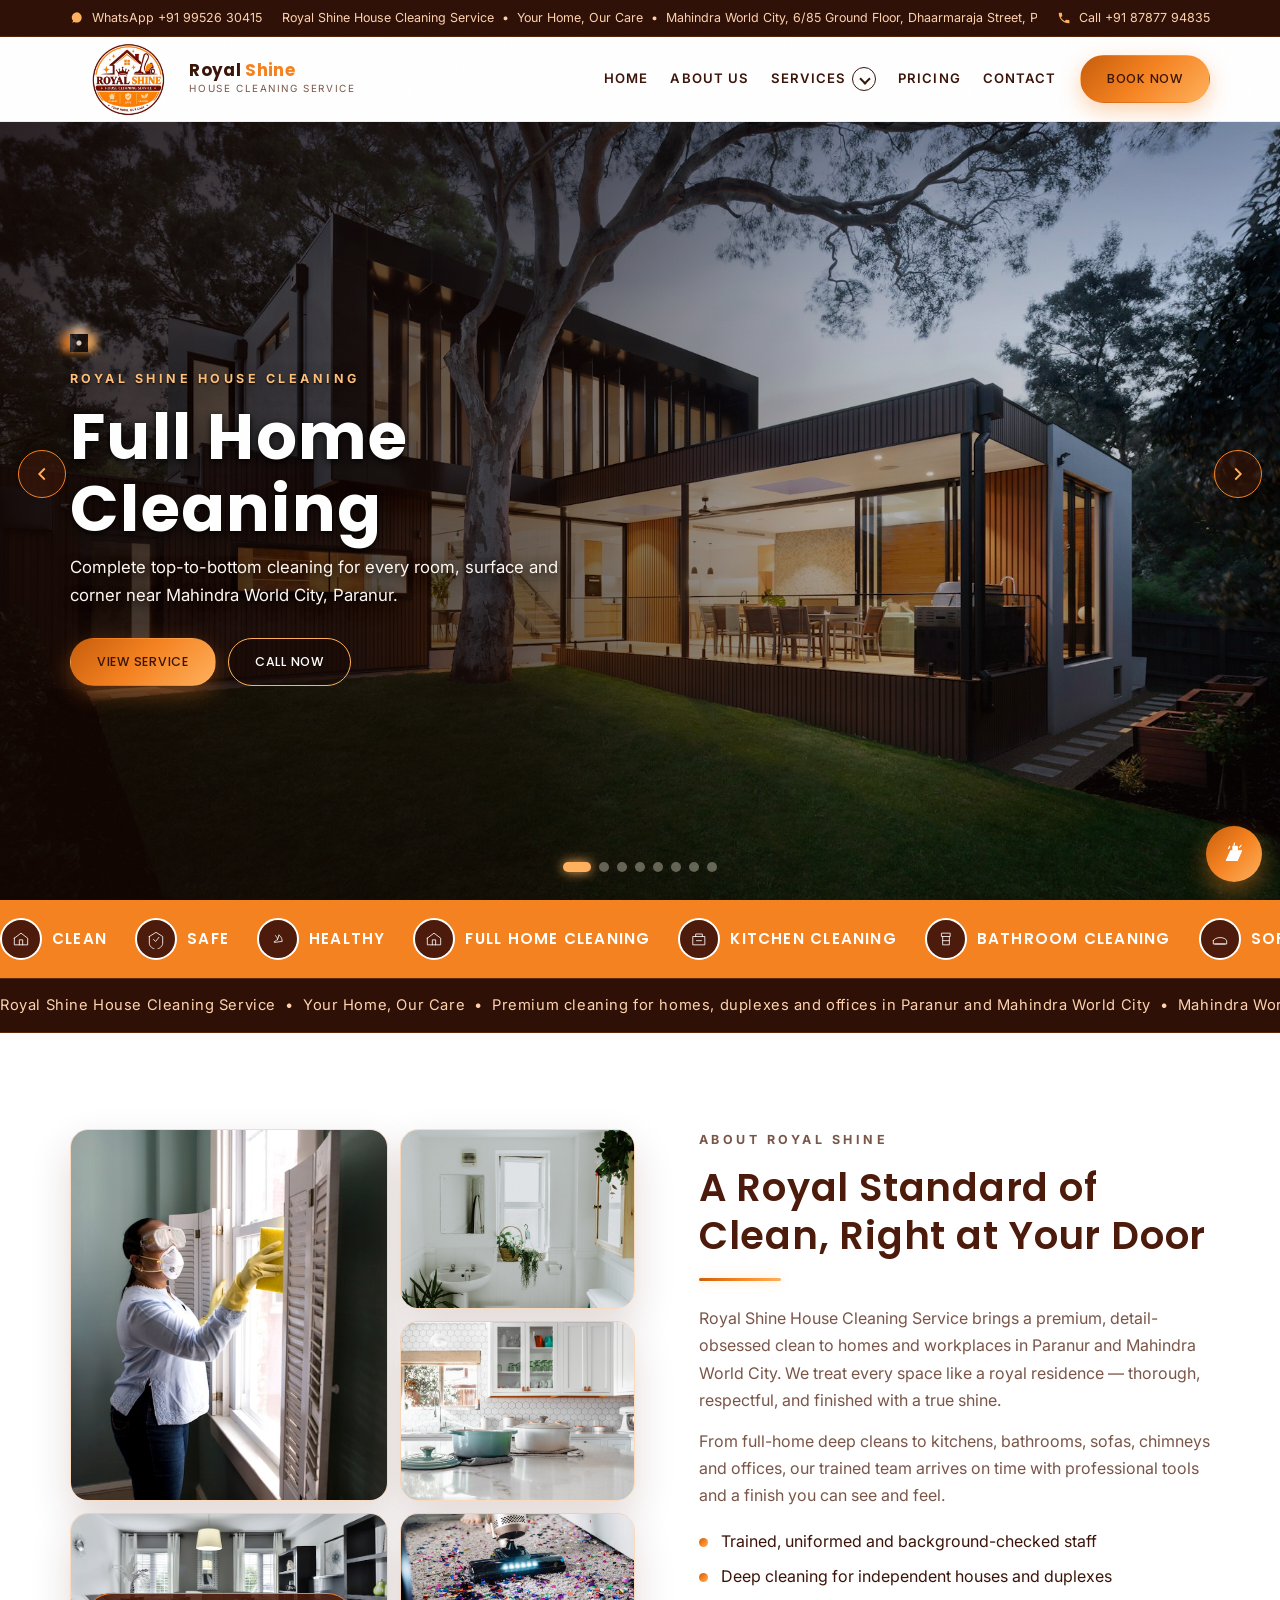
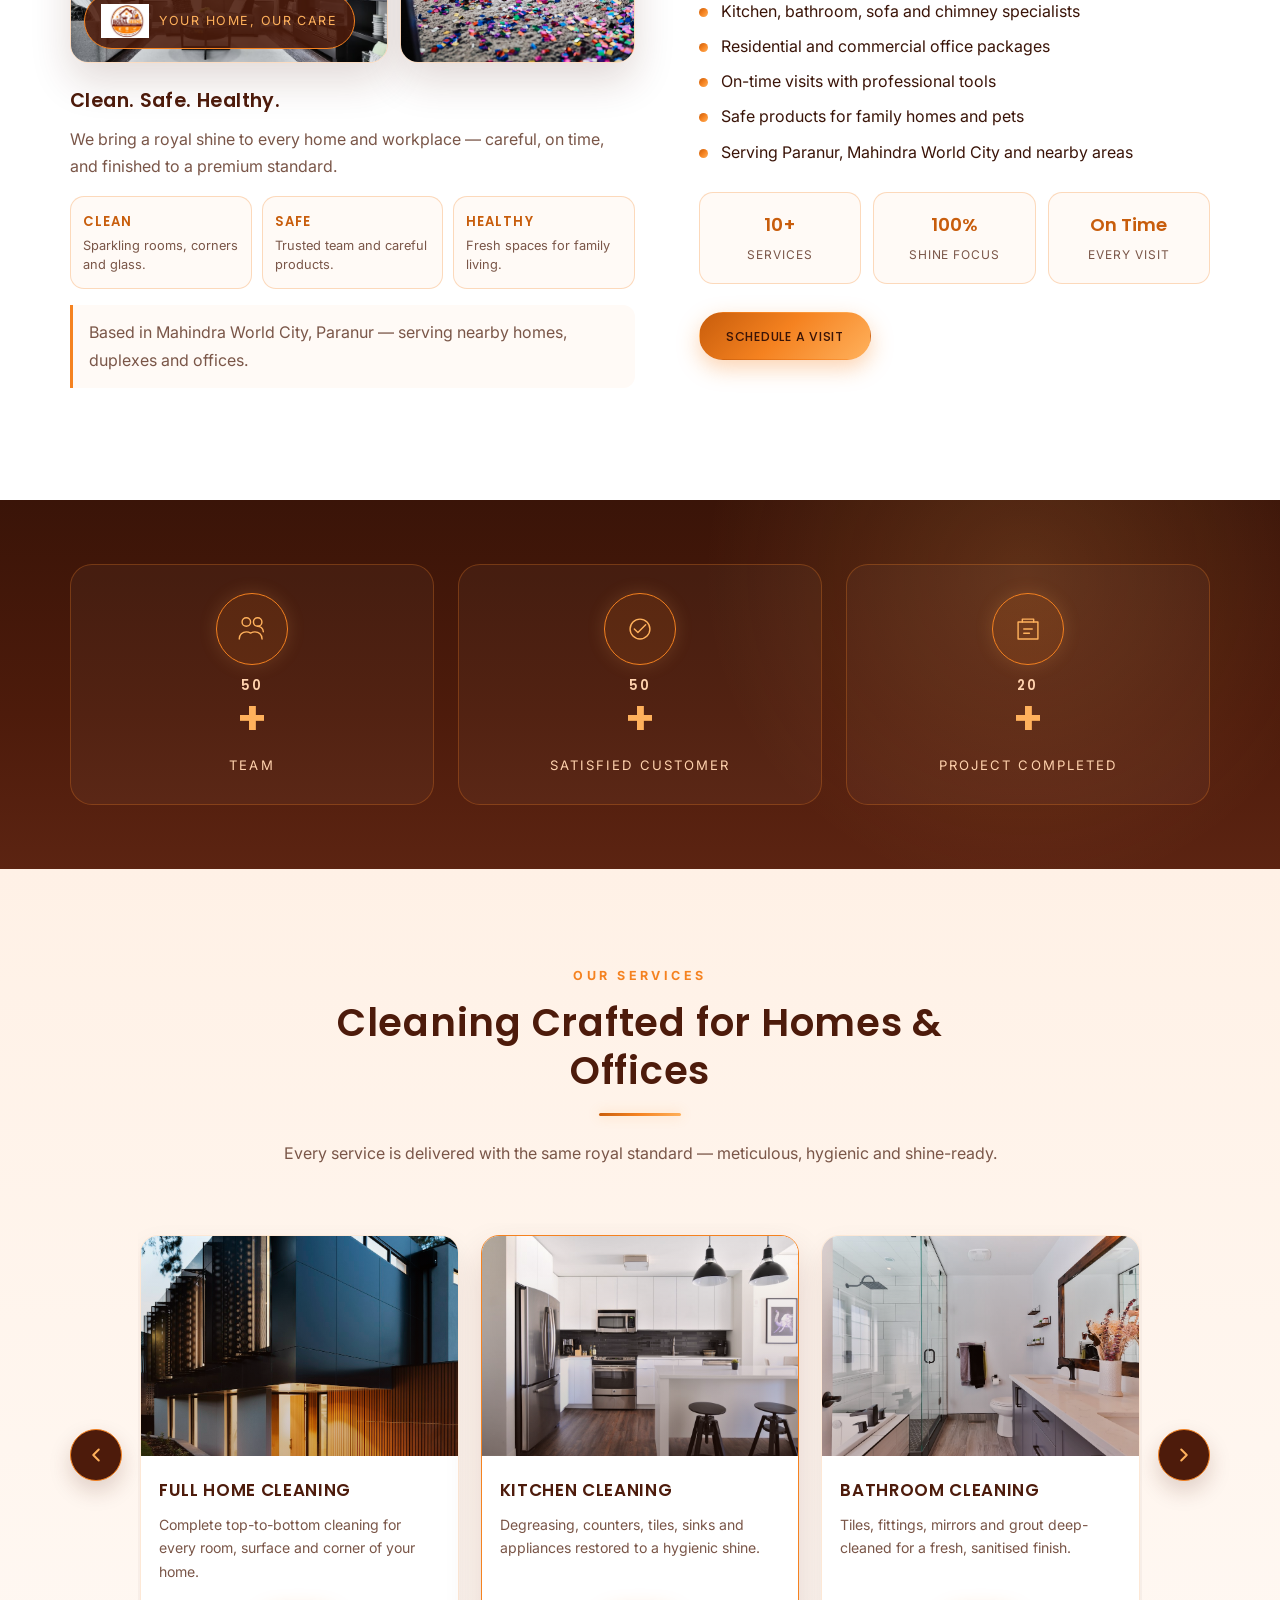
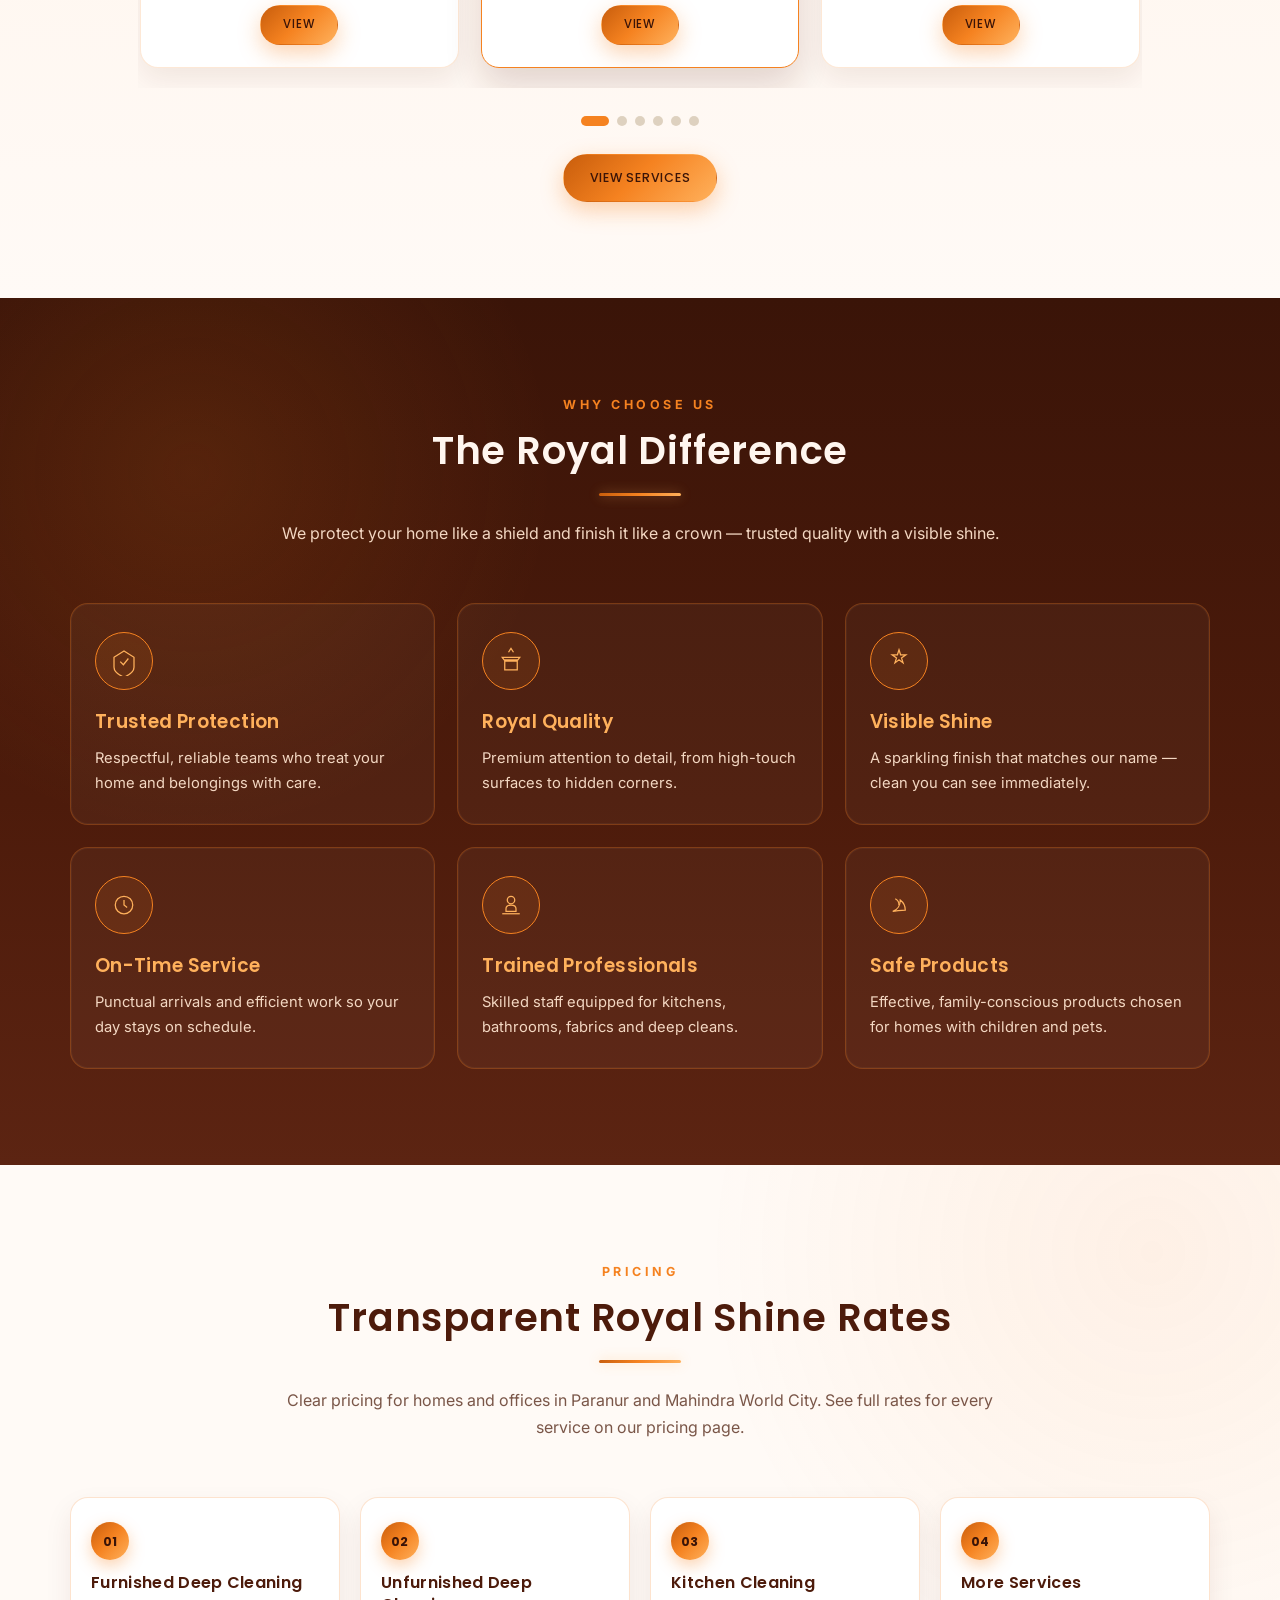
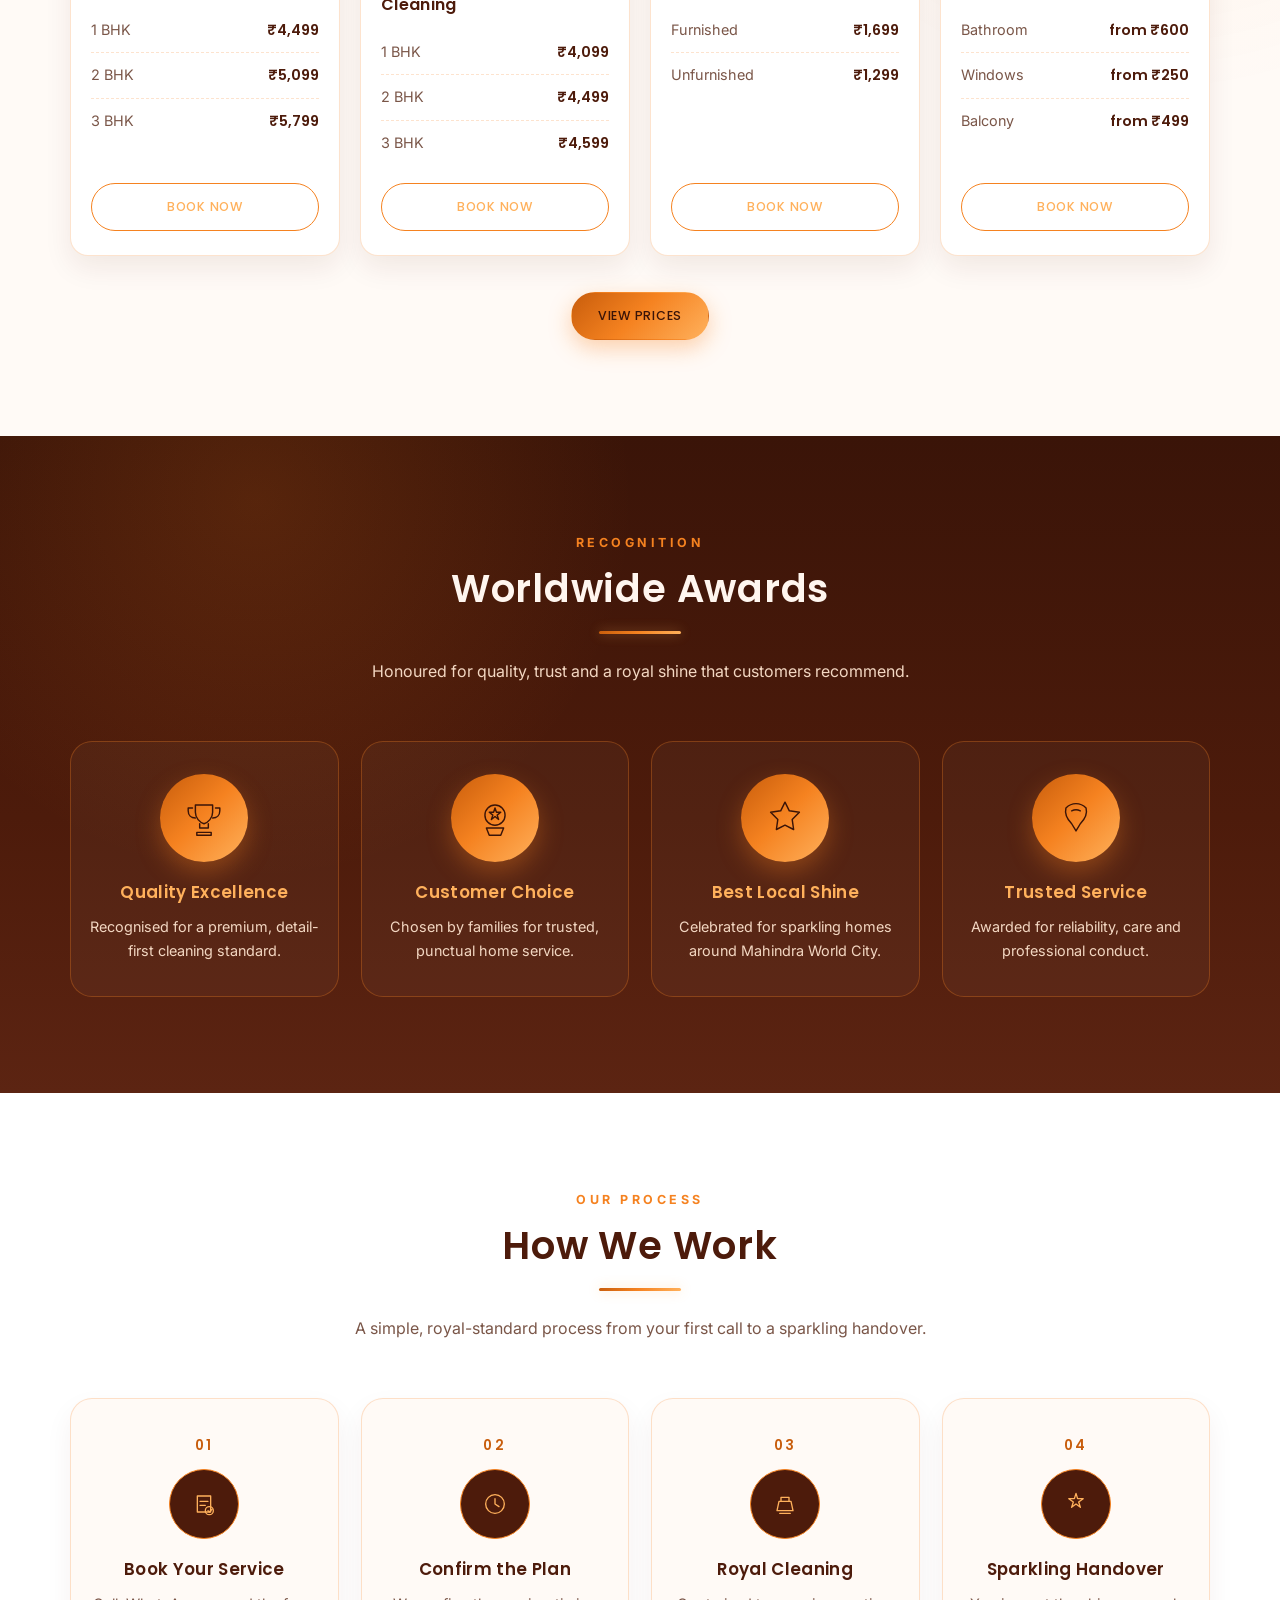
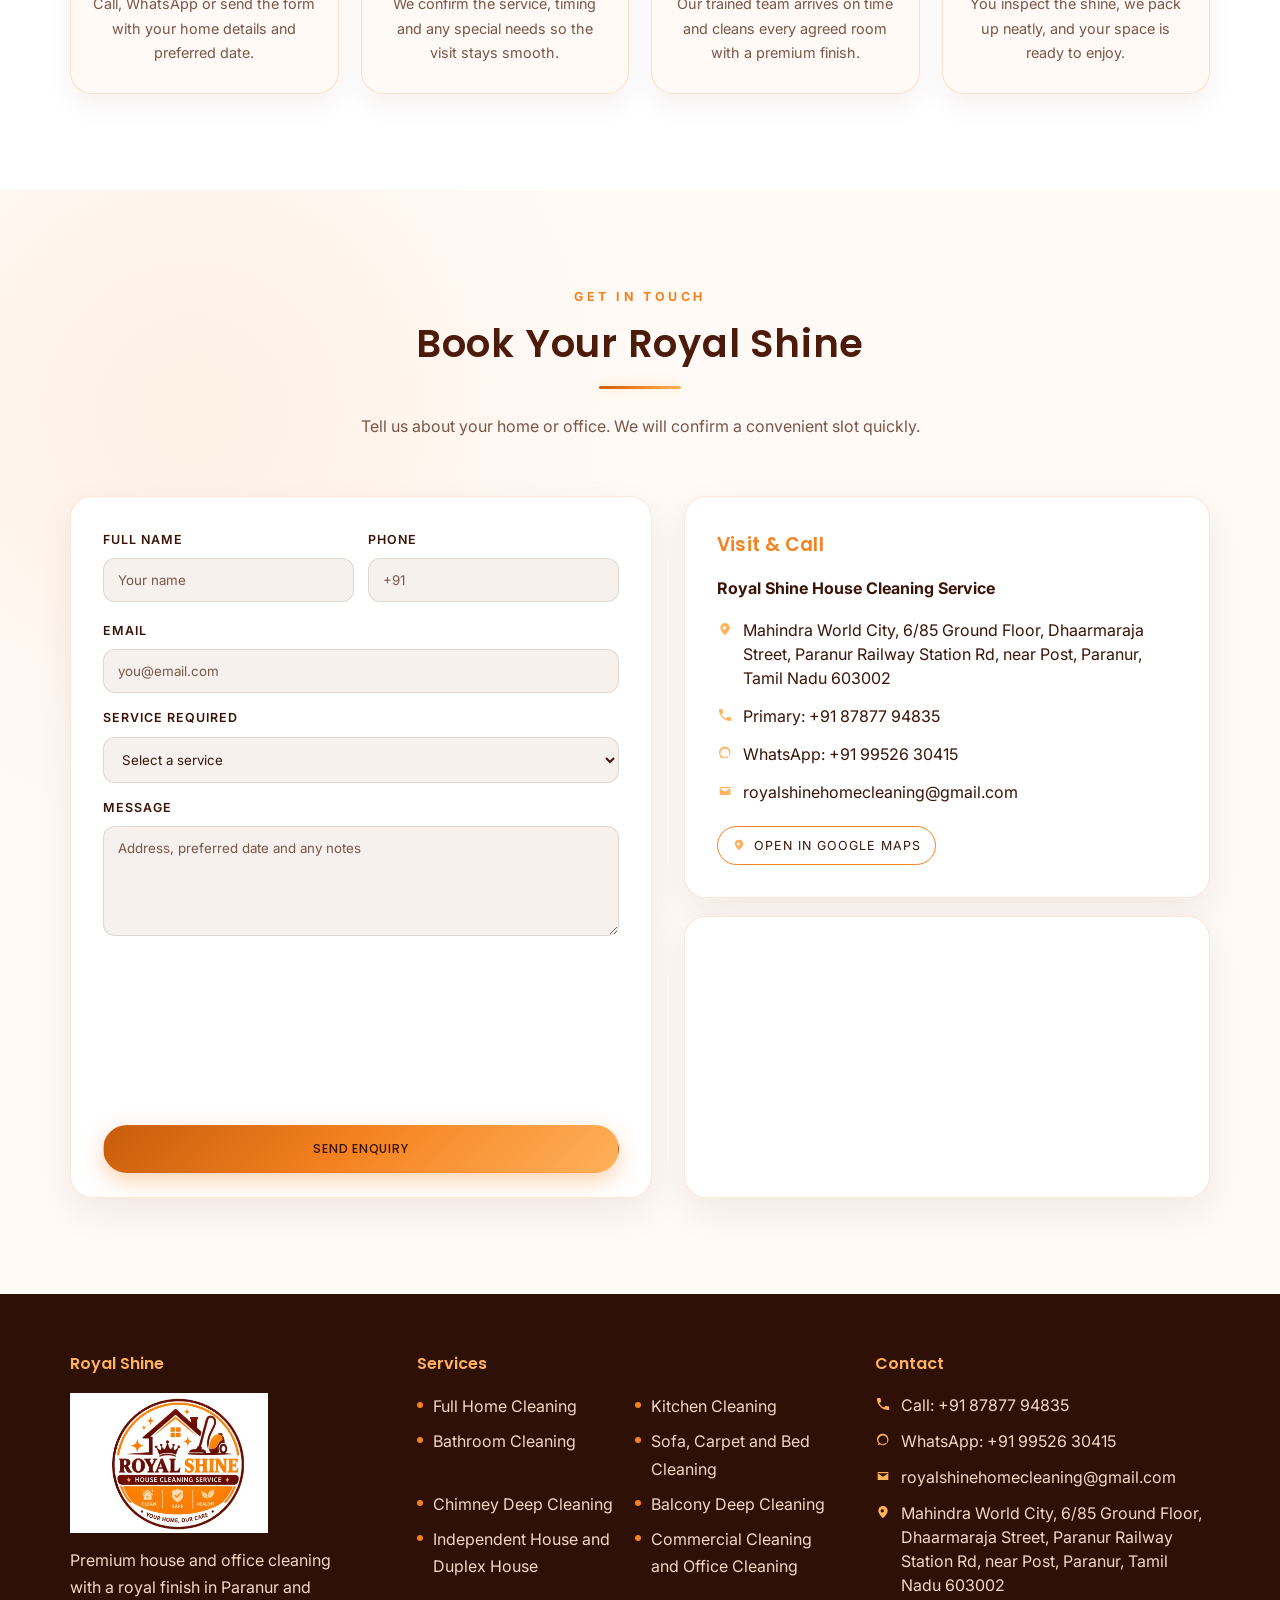
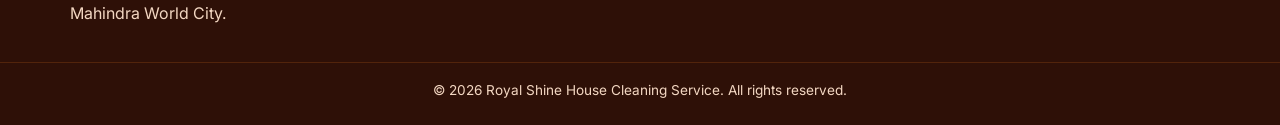
==== commit 180e45d0: "silder tilte chage" ====
--- a/index.html
+++ b/index.html
@@ -101,11 +101,11 @@
           <div class="slide-overlay"></div>
           <div class="container slide-content">
             <div class="slide-copy">
-            <p class="eyebrow">Full Home Cleaning</p>
-            <h1>Royal Shine for Every Home</h1>
-            <p class="lead">Professional house cleaning for every room, window and corner near Mahindra World City, Paranur.</p>
+            <p class="eyebrow">Royal Shine House Cleaning</p>
+            <h1>Full Home Cleaning</h1>
+            <p class="lead">Complete top-to-bottom cleaning for every room, surface and corner near Mahindra World City, Paranur.</p>
             <div class="slide-actions">
-              <a href="#contact" class="btn btn-gold">Request a Shine</a>
+              <a href="furnished-apartment.html" class="btn btn-gold">View Service</a>
               <a href="tel:+918787794835" class="btn btn-outline">Call Now</a>
             </div>
             </div>
@@ -115,11 +115,11 @@
           <div class="slide-overlay"></div>
           <div class="container slide-content">
             <div class="slide-copy">
-            <p class="eyebrow">Kitchen &amp; Chimney Cleaning</p>
-            <h2>Kitchens That Sparkle Like New</h2>
-            <p class="lead">Counters, tiles, sinks and chimneys deep-cleaned for a hygienic, grease-free shine.</p>
+            <p class="eyebrow">Deep Kitchen Care</p>
+            <h2>Kitchen Cleaning</h2>
+            <p class="lead">Degreasing, counters, tiles, sinks and appliances restored to a hygienic, grease-free shine.</p>
             <div class="slide-actions">
-              <a href="#services" class="btn btn-gold">View Services</a>
+              <a href="kitchen-cleaning.html" class="btn btn-gold">View Service</a>
               <a href="https://wa.me/919952630415" class="btn btn-outline" target="_blank" rel="noopener">WhatsApp</a>
             </div>
             </div>
@@ -130,11 +130,11 @@
           <div class="container slide-content">
             <div class="slide-copy">
             <p class="eyebrow">Bathroom Deep Cleaning</p>
-            <h2>Fresh, Sanitised Bathrooms</h2>
-            <p class="lead">Tiles, fittings, mirrors and grout restored with a careful, professional clean.</p>
+            <h2>Bathroom Cleaning</h2>
+            <p class="lead">Tiles, fittings, mirrors and grout deep-cleaned for a fresh, sanitised finish.</p>
             <div class="slide-actions">
-              <a href="#contact" class="btn btn-gold">Get a Quote</a>
-              <a href="#services" class="btn btn-outline">Our Services</a>
+              <a href="bathroom-cleaning.html" class="btn btn-gold">View Service</a>
+              <a href="#contact" class="btn btn-outline">Get a Quote</a>
             </div>
             </div>
           </div>
@@ -143,12 +143,68 @@
           <div class="slide-overlay"></div>
           <div class="container slide-content">
             <div class="slide-copy">
-            <p class="eyebrow">Sofa, Carpet &amp; Home Care</p>
-            <h2>Living Spaces That Feel New</h2>
-            <p class="lead">Upholstery, floors and family rooms refreshed by a trained Royal Shine team.</p>
+            <p class="eyebrow">Fabric Care</p>
+            <h2>Sofa, Carpet &amp; Bed Cleaning</h2>
+            <p class="lead">Upholstery and fabric refresh that lifts dust, stains and everyday wear.</p>
             <div class="slide-actions">
-              <a href="#contact" class="btn btn-gold">Book Cleaning</a>
+              <a href="sofa-carpet-bed-cleaning.html" class="btn btn-gold">View Service</a>
               <a href="tel:+919952630415" class="btn btn-outline">+91 99526 30415</a>
+            </div>
+            </div>
+          </div>
+        </article>
+        <article class="slide" style="background-image: url('assets/services/chimney.jpg')">
+          <div class="slide-overlay"></div>
+          <div class="container slide-content">
+            <div class="slide-copy">
+            <p class="eyebrow">Deep Chimney Care</p>
+            <h2>Chimney Deep Cleaning</h2>
+            <p class="lead">Kitchen chimneys and filters cleared of grease for safer, better performance.</p>
+            <div class="slide-actions">
+              <a href="chimney-cleaning.html" class="btn btn-gold">View Service</a>
+              <a href="#contact" class="btn btn-outline">Book Now</a>
+            </div>
+            </div>
+          </div>
+        </article>
+        <article class="slide" style="background-image: url('assets/services/balcony.jpg')">
+          <div class="slide-overlay"></div>
+          <div class="container slide-content">
+            <div class="slide-copy">
+            <p class="eyebrow">Outdoor Care</p>
+            <h2>Balcony Deep Cleaning</h2>
+            <p class="lead">Floors, railings and corners restored so your outdoor space feels inviting.</p>
+            <div class="slide-actions">
+              <a href="balcony-cleaning.html" class="btn btn-gold">View Service</a>
+              <a href="#contact" class="btn btn-outline">Get a Quote</a>
+            </div>
+            </div>
+          </div>
+        </article>
+        <article class="slide" style="background-image: url('assets/services/house.jpg')">
+          <div class="slide-overlay"></div>
+          <div class="container slide-content">
+            <div class="slide-copy">
+            <p class="eyebrow">Large Home Care</p>
+            <h2>Independent &amp; Duplex House</h2>
+            <p class="lead">Tailored packages for larger homes, multiple floors and family living spaces.</p>
+            <div class="slide-actions">
+              <a href="independent-duplex-house.html" class="btn btn-gold">View Service</a>
+              <a href="tel:+918787794835" class="btn btn-outline">Call Now</a>
+            </div>
+            </div>
+          </div>
+        </article>
+        <article class="slide" style="background-image: url('assets/services/office.jpg')">
+          <div class="slide-overlay"></div>
+          <div class="container slide-content">
+            <div class="slide-copy">
+            <p class="eyebrow">Workplace Care</p>
+            <h2>Commercial &amp; Office Cleaning</h2>
+            <p class="lead">Desks, floors, pantries and washrooms kept professional for your workplace.</p>
+            <div class="slide-actions">
+              <a href="commercial-office-cleaning.html" class="btn btn-gold">View Service</a>
+              <a href="https://wa.me/919952630415" class="btn btn-outline" target="_blank" rel="noopener">WhatsApp</a>
             </div>
             </div>
           </div>
--- a/css/style.css
+++ b/css/style.css
@@ -2558,6 +2558,9 @@
     border-radius: 10px;
   }
   .site-header { z-index: 120; }
+  .header-main {
+    overflow: visible;
+  }
   .nav-backdrop {
     display: block;
     position: fixed;
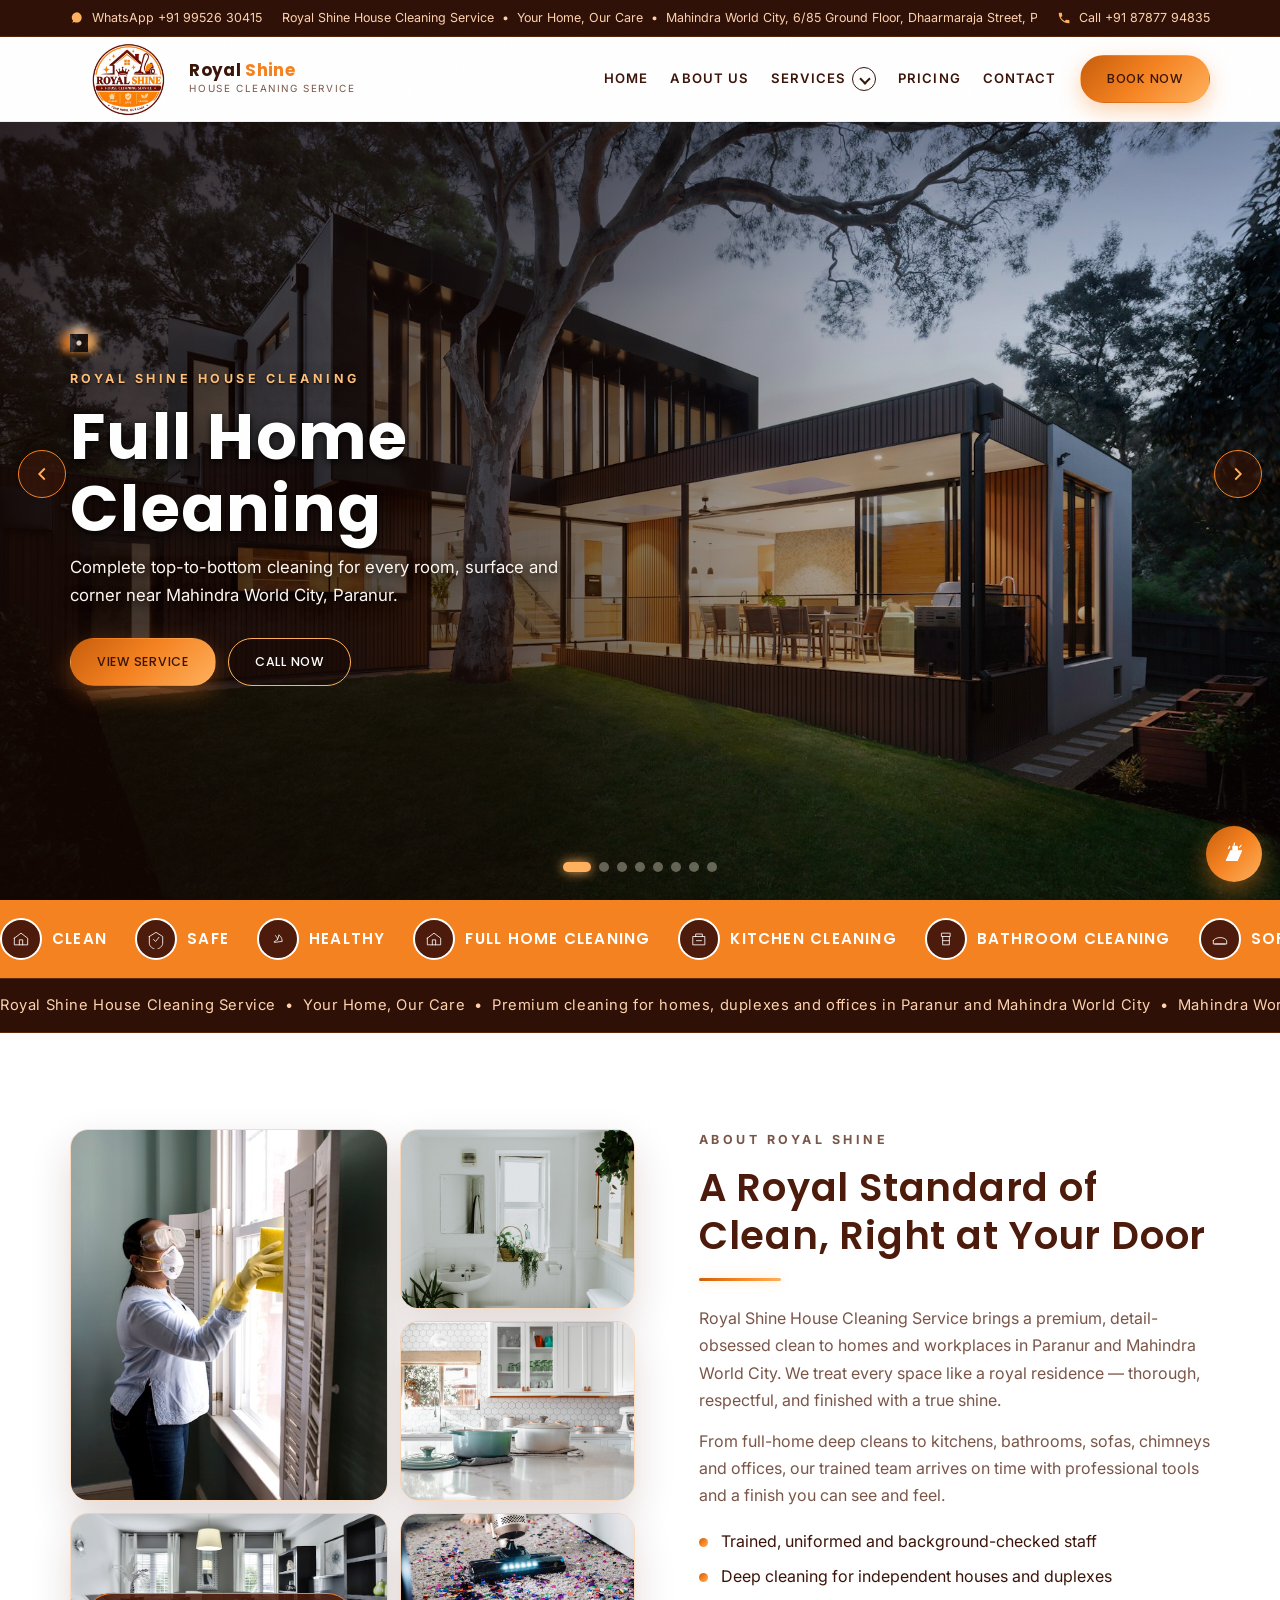
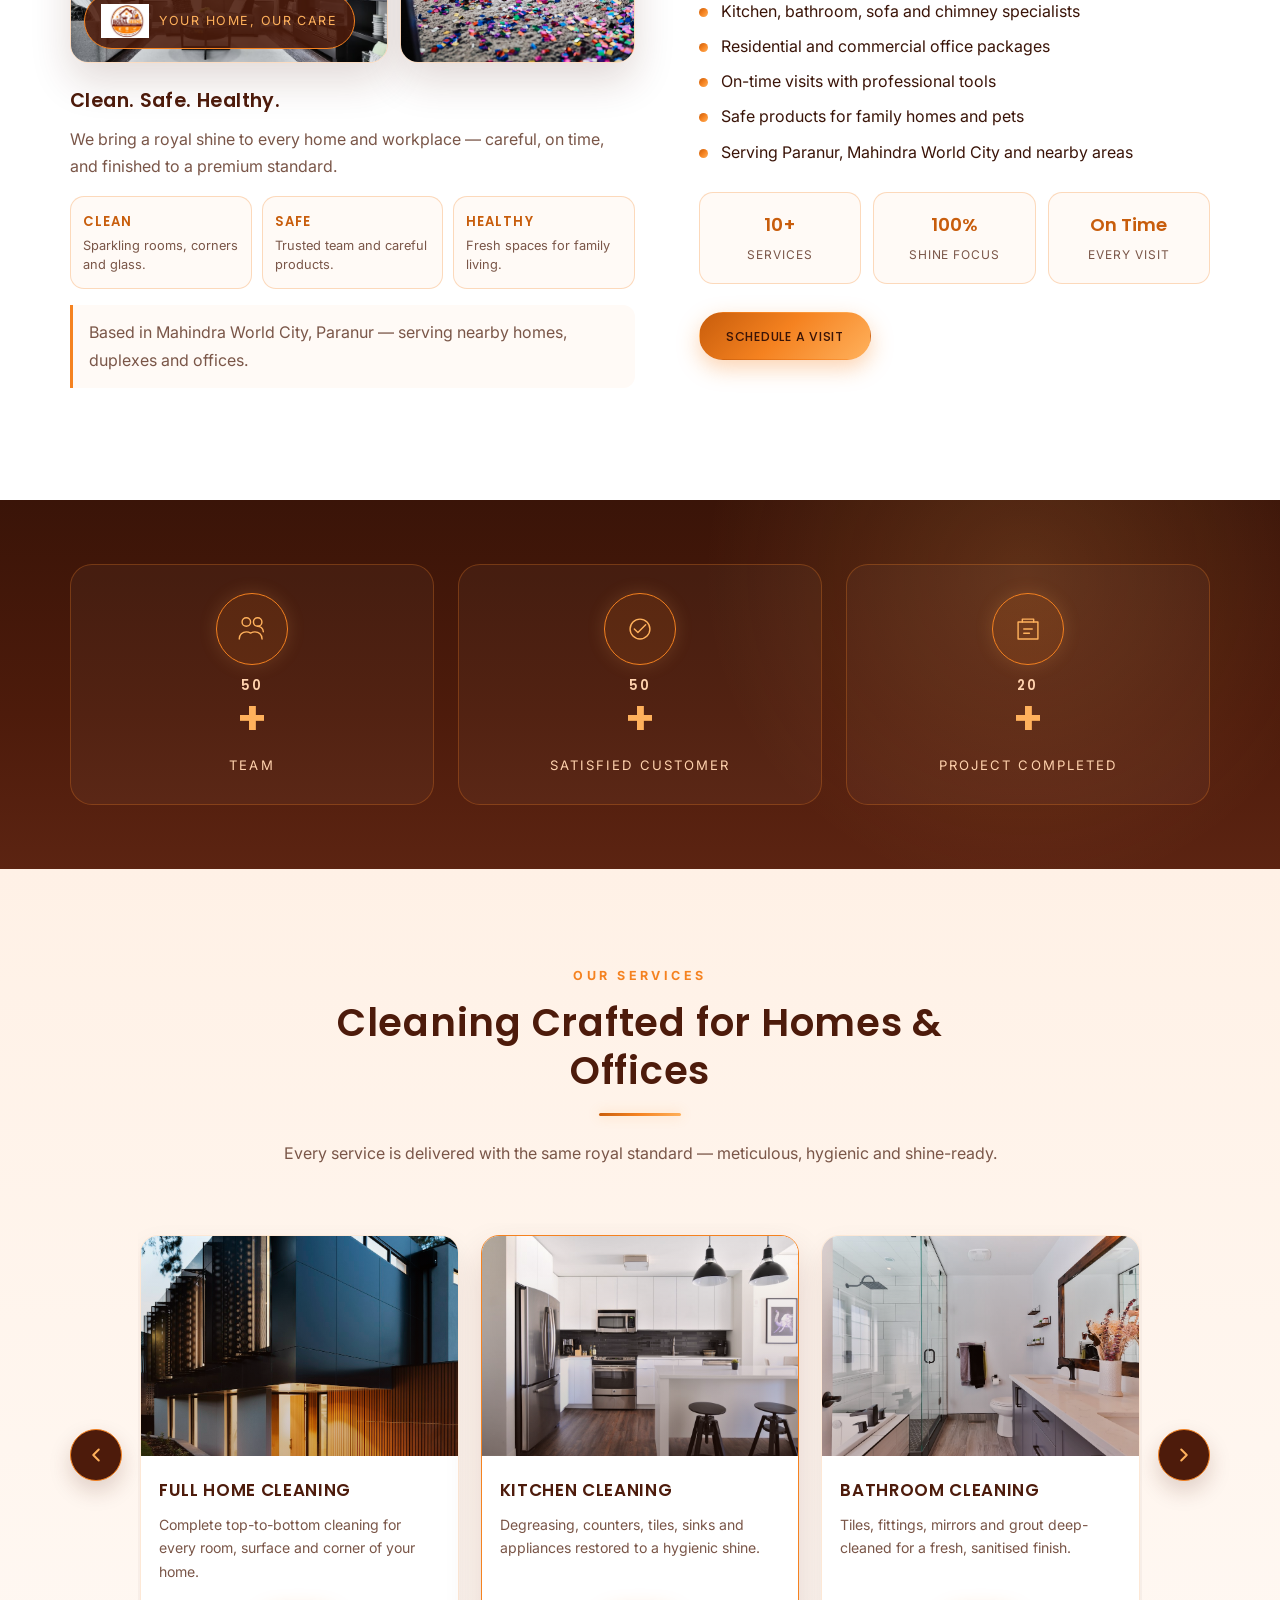
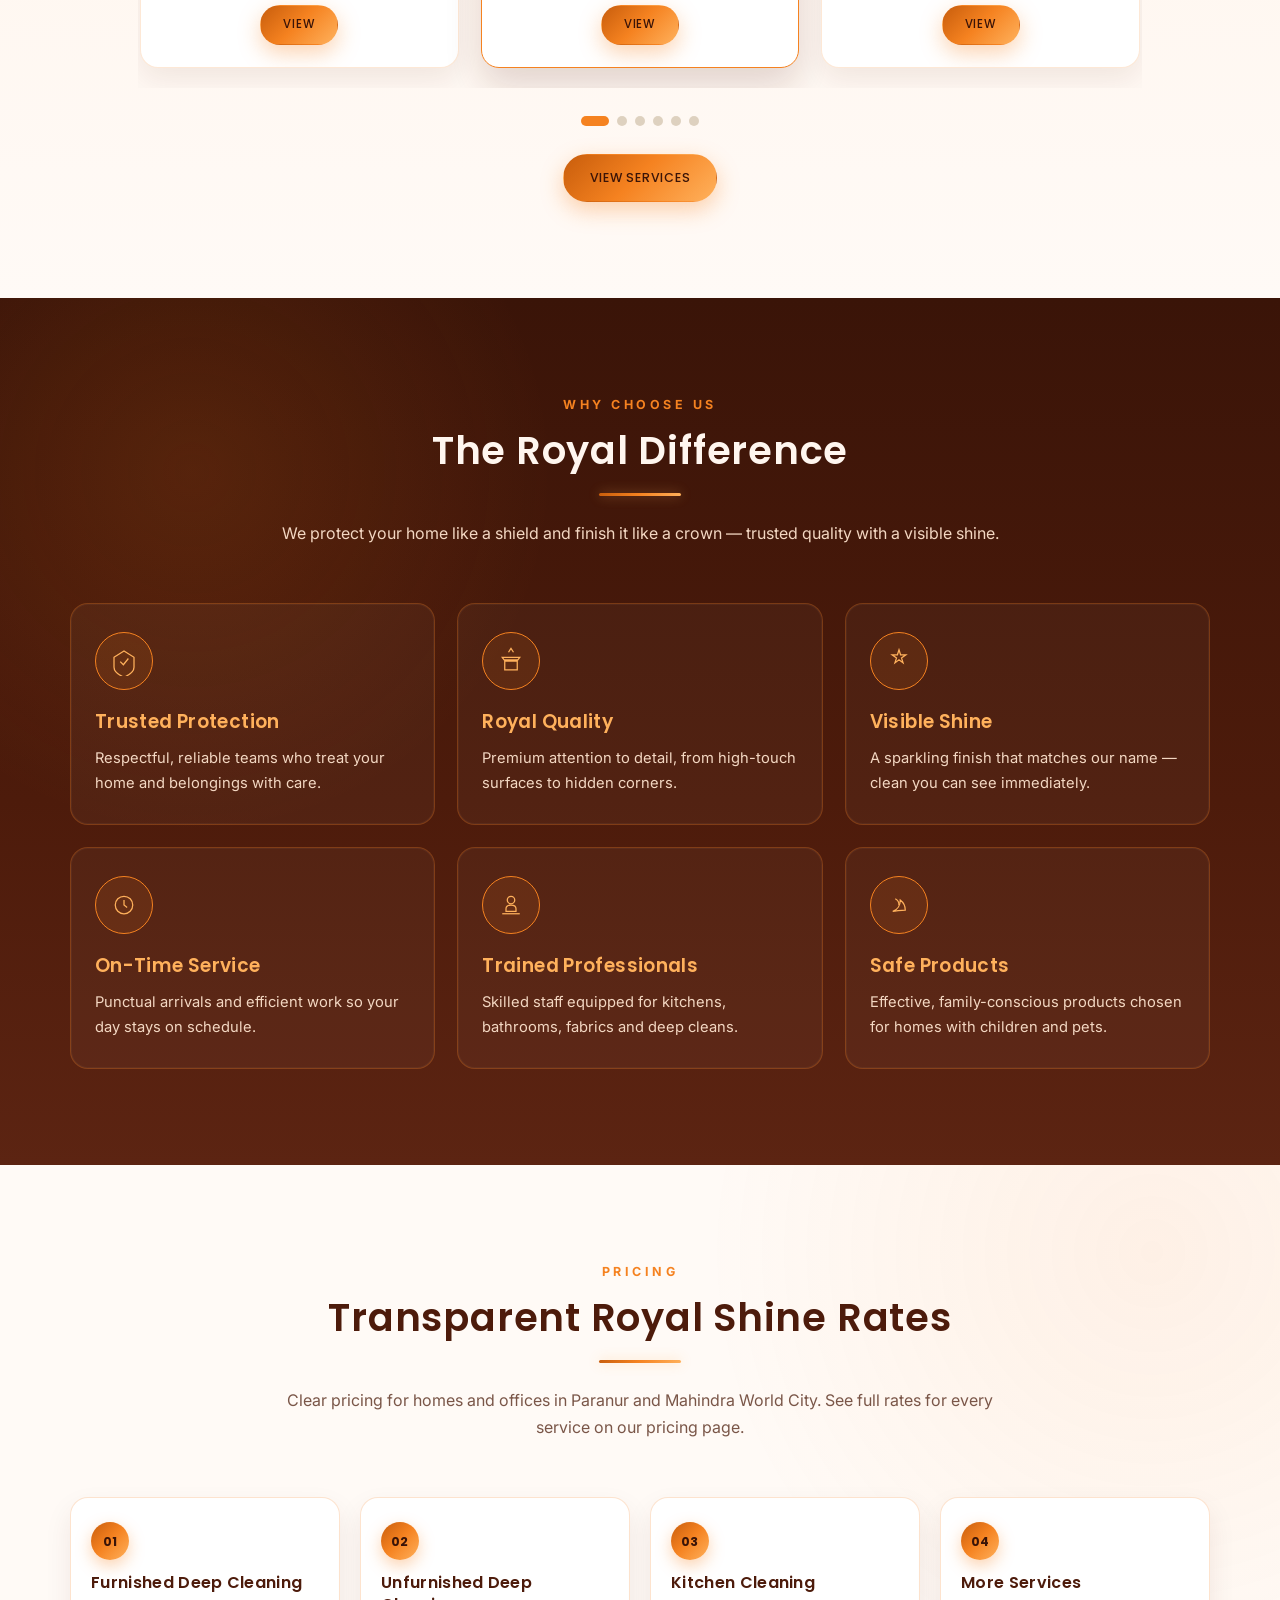
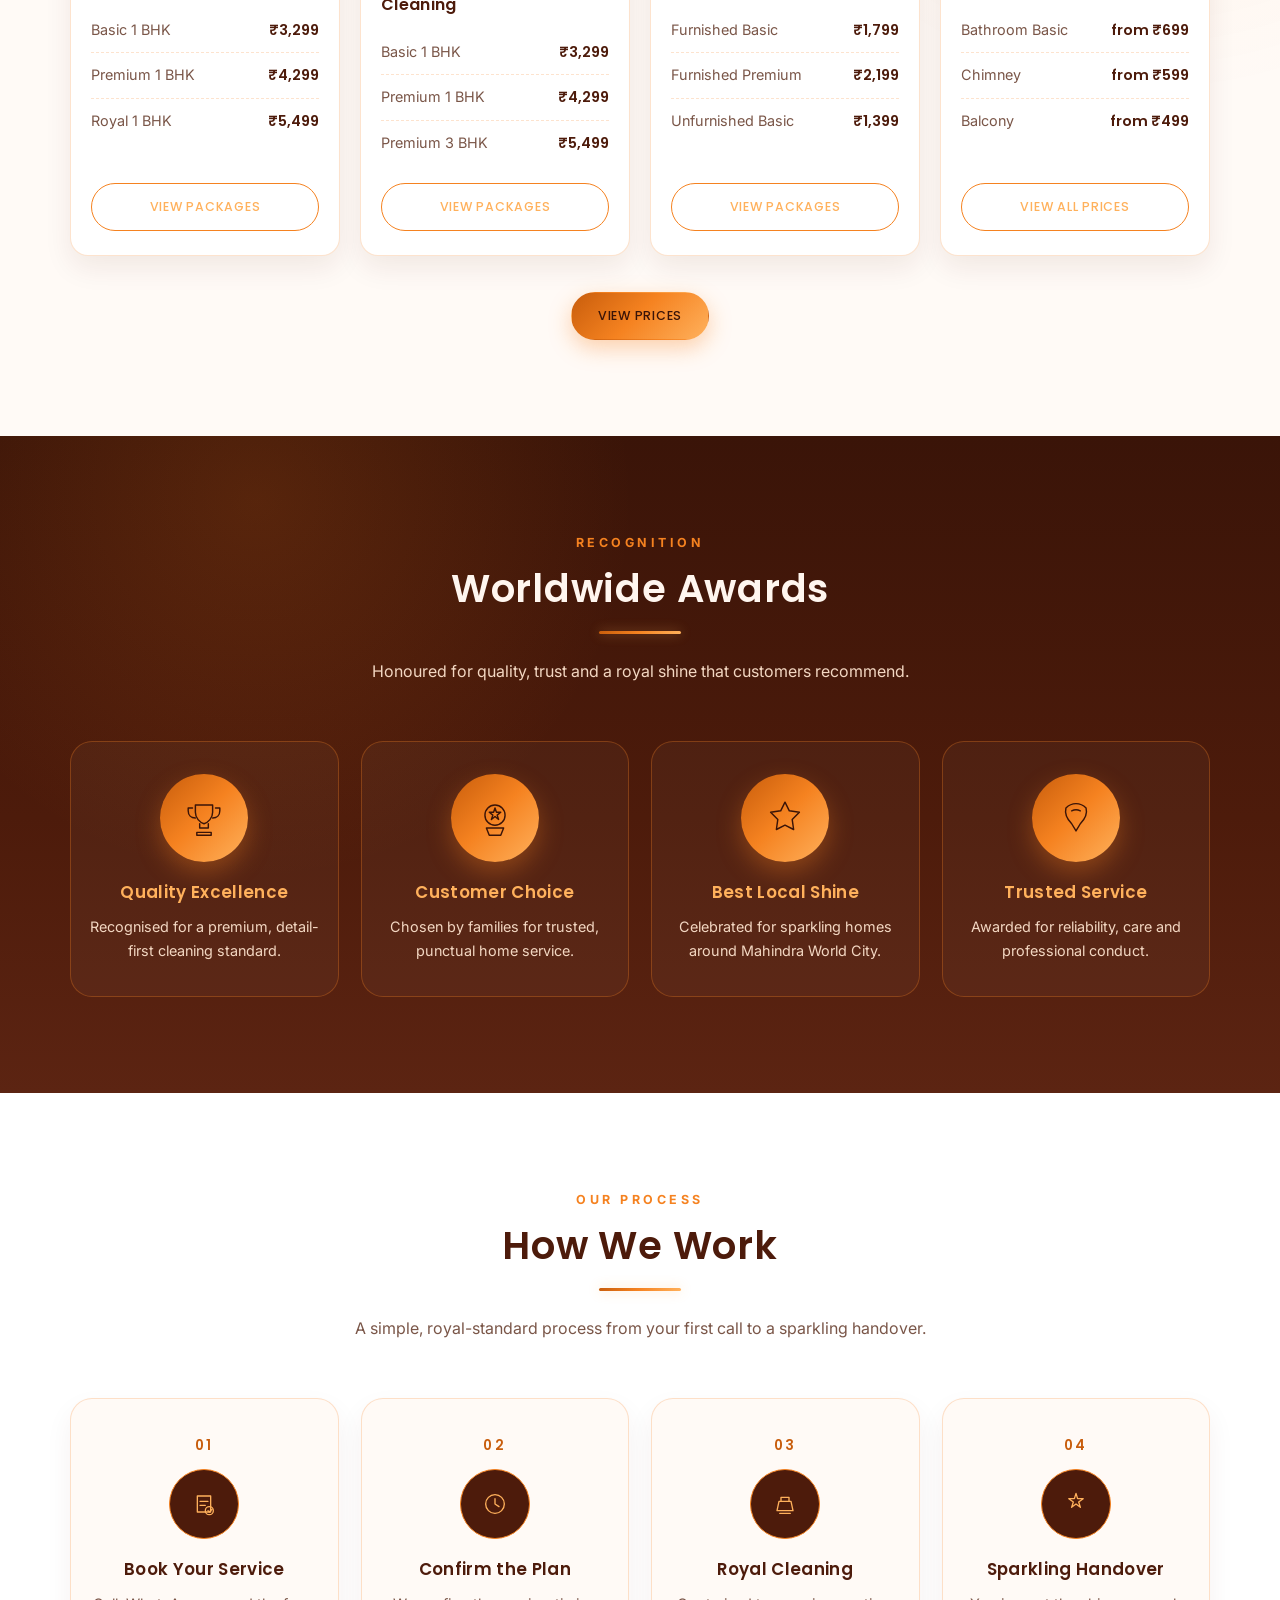
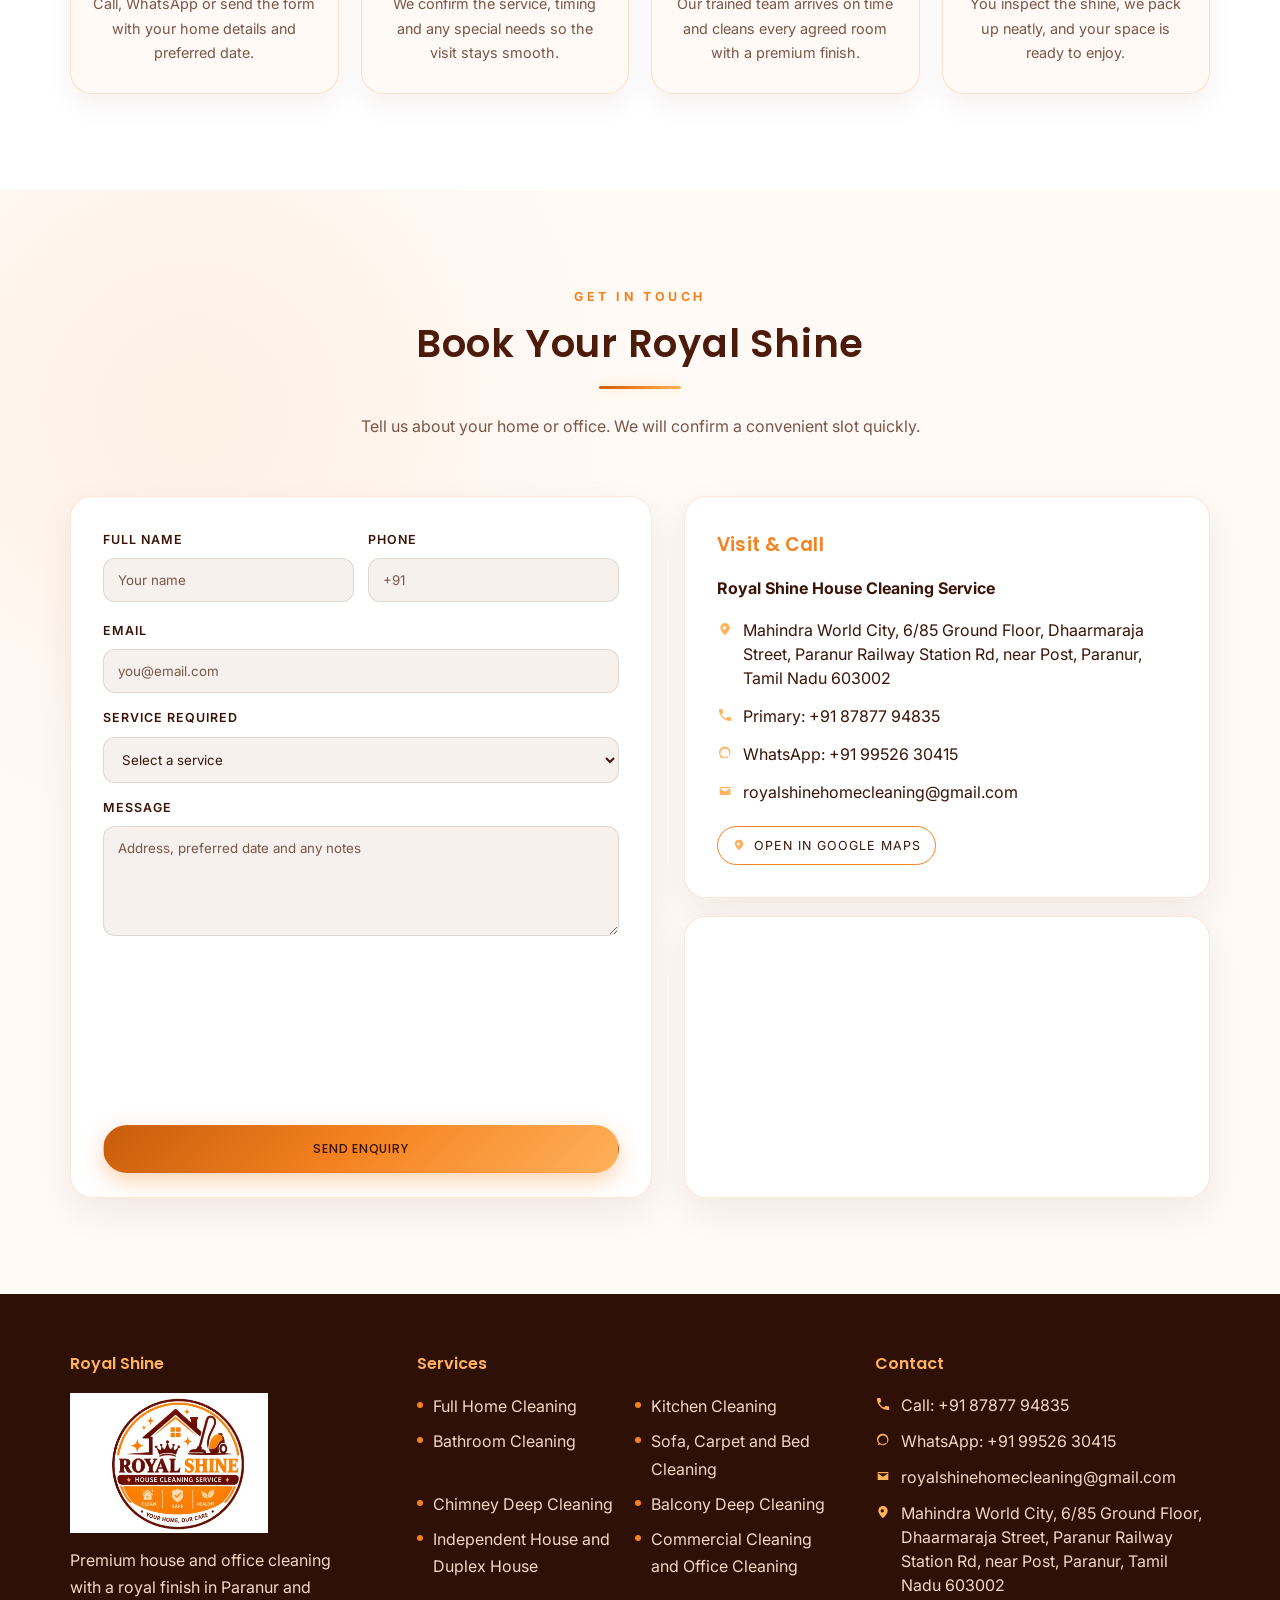
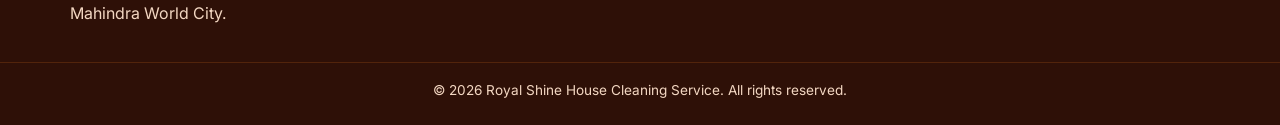
==== commit 89e23ab1: "chges" ====
--- a/index.html
+++ b/index.html
@@ -580,40 +580,41 @@
             <span class="price-num">01</span>
             <h3>Furnished Deep Cleaning</h3>
             <ul class="price-rows">
-              <li><span>1 BHK</span><strong>₹4,499</strong></li>
-              <li><span>2 BHK</span><strong>₹5,099</strong></li>
-              <li><span>3 BHK</span><strong>₹5,799</strong></li>
+              <li><span>Basic 1 BHK</span><strong>₹3,299</strong></li>
+              <li><span>Premium 1 BHK</span><strong>₹4,299</strong></li>
+              <li><span>Royal 1 BHK</span><strong>₹5,499</strong></li>
             </ul>
-            <a href="contact.html" class="btn btn-outline btn-full">Book Now</a>
+            <a href="furnished-apartment.html" class="btn btn-outline btn-full">View Packages</a>
           </article>
           <article class="pricing-preview-card">
             <span class="price-num">02</span>
             <h3>Unfurnished Deep Cleaning</h3>
             <ul class="price-rows">
-              <li><span>1 BHK</span><strong>₹4,099</strong></li>
-              <li><span>2 BHK</span><strong>₹4,499</strong></li>
-              <li><span>3 BHK</span><strong>₹4,599</strong></li>
+              <li><span>Basic 1 BHK</span><strong>₹3,299</strong></li>
+              <li><span>Premium 1 BHK</span><strong>₹4,299</strong></li>
+              <li><span>Premium 3 BHK</span><strong>₹5,499</strong></li>
             </ul>
-            <a href="contact.html" class="btn btn-outline btn-full">Book Now</a>
+            <a href="unfurnished-apartment.html" class="btn btn-outline btn-full">View Packages</a>
           </article>
           <article class="pricing-preview-card">
             <span class="price-num">03</span>
             <h3>Kitchen Cleaning</h3>
             <ul class="price-rows">
-              <li><span>Furnished</span><strong>₹1,699</strong></li>
-              <li><span>Unfurnished</span><strong>₹1,299</strong></li>
+              <li><span>Furnished Basic</span><strong>₹1,799</strong></li>
+              <li><span>Furnished Premium</span><strong>₹2,199</strong></li>
+              <li><span>Unfurnished Basic</span><strong>₹1,399</strong></li>
             </ul>
-            <a href="contact.html" class="btn btn-outline btn-full">Book Now</a>
+            <a href="kitchen-cleaning.html" class="btn btn-outline btn-full">View Packages</a>
           </article>
           <article class="pricing-preview-card">
             <span class="price-num">04</span>
             <h3>More Services</h3>
             <ul class="price-rows">
-              <li><span>Bathroom</span><strong>from ₹600</strong></li>
-              <li><span>Windows</span><strong>from ₹250</strong></li>
+              <li><span>Bathroom Basic</span><strong>from ₹699</strong></li>
+              <li><span>Chimney</span><strong>from ₹599</strong></li>
               <li><span>Balcony</span><strong>from ₹499</strong></li>
             </ul>
-            <a href="contact.html" class="btn btn-outline btn-full">Book Now</a>
+            <a href="pricing.html" class="btn btn-outline btn-full">View All Prices</a>
           </article>
         </div>
         <div class="pricing-preview-action reveal">
--- a/css/style.css
+++ b/css/style.css
@@ -1419,6 +1419,138 @@
   align-self: center;
 }
 
+.price-row-body-tiers {
+  grid-template-columns: repeat(3, minmax(0, 1fr));
+}
+
+.price-tier-block {
+  padding: 32px 0;
+}
+
+.price-tier-head {
+  display: flex;
+  align-items: flex-start;
+  gap: 16px;
+  margin-bottom: 24px;
+}
+
+.price-tier-head h2 {
+  font-size: clamp(1.15rem, 2vw, 1.45rem);
+  line-height: 1.3;
+  color: var(--navy-deep);
+  margin: 0 0 6px;
+}
+
+.price-tier-note {
+  margin: 0;
+  color: var(--muted);
+  font-size: 0.92rem;
+}
+
+.price-tier-table-wrap {
+  overflow-x: auto;
+  background: var(--white);
+  border: 1px solid rgba(245, 130, 32, 0.22);
+  border-radius: var(--radius);
+  box-shadow: 0 14px 32px rgba(77, 27, 11, 0.08);
+}
+
+.price-tier-table {
+  width: 100%;
+  min-width: 480px;
+  border-collapse: collapse;
+  font-size: 0.95rem;
+}
+
+.price-tier-table th,
+.price-tier-table td {
+  padding: 14px 18px;
+  text-align: center;
+  border-bottom: 1px solid rgba(245, 130, 32, 0.12);
+}
+
+.price-tier-table thead th {
+  background: #fff8f2;
+  color: var(--navy-deep);
+  font-family: "Poppins", sans-serif;
+  font-size: 0.78rem;
+  font-weight: 600;
+  letter-spacing: 0.08em;
+  text-transform: uppercase;
+}
+
+.price-tier-table tbody th {
+  text-align: left;
+  font-weight: 600;
+  color: var(--navy-deep);
+  background: #fffdfb;
+}
+
+.price-tier-table tbody tr:last-child th,
+.price-tier-table tbody tr:last-child td {
+  border-bottom: 0;
+}
+
+.price-tier-table td strong {
+  color: var(--gold-dark);
+  font-family: "Poppins", sans-serif;
+  font-size: 1rem;
+  font-weight: 700;
+}
+
+.price-tier-table tbody td:last-child strong {
+  color: var(--navy-deep);
+}
+
+.price-tier-actions {
+  display: flex;
+  flex-wrap: wrap;
+  gap: 12px;
+  margin-top: 24px;
+}
+
+.price-tier-block .price-row-body {
+  margin-top: 4px;
+}
+
+.price-tier-highlight {
+  padding-top: 4px;
+}
+
+.price-tier-highlight .price-highlight {
+  margin-bottom: 0;
+}
+
+.price-section .price-tier-actions .btn {
+  min-width: 152px;
+  justify-content: center;
+}
+
+.price-section .price-tier-actions .btn-outline {
+  color: var(--gold-dark);
+  border-color: var(--gold);
+  background: var(--white);
+}
+
+.price-section .price-tier-actions .btn-outline:hover {
+  color: var(--navy-deep);
+  background: rgba(245, 130, 32, 0.1);
+  transform: translateY(-2px);
+}
+
+.price-row-actions {
+  display: flex;
+  flex-direction: column;
+  gap: 10px;
+  justify-self: end;
+  align-self: center;
+}
+
+.price-row-actions .btn {
+  justify-self: stretch;
+  white-space: nowrap;
+}
+
 .pricing-note-section {
   padding: 40px 0 72px;
   background: var(--ivory);
@@ -1554,6 +1686,222 @@
 .detail-wrap {
   background: var(--ivory);
   padding-bottom: 24px;
+}
+
+.visually-hidden {
+  position: absolute;
+  width: 1px;
+  height: 1px;
+  padding: 0;
+  margin: -1px;
+  overflow: hidden;
+  clip: rect(0, 0, 0, 0);
+  white-space: nowrap;
+  border: 0;
+}
+
+.package-tab-bar-duo {
+  max-width: 360px;
+}
+
+.price-tier-table tbody td:first-child {
+  color: var(--muted);
+  font-size: 0.88rem;
+}
+
+.price-tier-table thead th:first-child,
+.price-tier-table tbody td:first-child {
+  width: 72px;
+}
+
+.package-tabs {
+  padding: 8px 0 28px;
+  background: var(--ivory);
+}
+
+.package-tab-bar {
+  display: flex;
+  justify-content: center;
+  gap: 10px;
+  max-width: 520px;
+  margin: 0 auto;
+  padding: 8px;
+  background: var(--white);
+  border: 1px solid rgba(245, 130, 32, 0.22);
+  border-radius: 999px;
+  box-shadow: 0 12px 28px rgba(77, 27, 11, 0.08);
+}
+
+.package-tab {
+  flex: 1;
+  min-height: 48px;
+  padding: 0 18px;
+  border: 0;
+  border-radius: 999px;
+  background: transparent;
+  color: var(--muted);
+  font-family: "Poppins", sans-serif;
+  font-size: 0.82rem;
+  font-weight: 600;
+  letter-spacing: 0.08em;
+  text-transform: uppercase;
+  cursor: pointer;
+  transition: transform 0.28s ease, color 0.28s ease, background 0.28s ease, box-shadow 0.28s ease;
+  transform: perspective(600px) rotateX(0deg);
+}
+
+.package-tab:hover {
+  color: var(--navy-deep);
+  transform: perspective(600px) rotateX(-4deg) translateY(-2px);
+}
+
+.package-tab.is-active {
+  color: var(--navy);
+  background: var(--gold-gradient);
+  box-shadow: 0 8px 20px rgba(245, 130, 32, 0.32);
+  transform: perspective(600px) rotateX(-6deg) translateY(-3px);
+}
+
+.package-tab-royal.is-active {
+  color: var(--cream);
+  background: linear-gradient(135deg, #3a1408 0%, #5c2412 52%, #c85d0c 100%);
+  box-shadow: 0 10px 24px rgba(58, 20, 8, 0.28);
+}
+
+.package-panel {
+  display: none;
+}
+
+.package-panel.is-active {
+  display: block;
+  animation: package-panel-in 0.35s ease;
+}
+
+@keyframes package-panel-in {
+  from {
+    opacity: 0;
+    transform: translateY(10px);
+  }
+  to {
+    opacity: 1;
+    transform: none;
+  }
+}
+
+.package-panel .detail-block:first-child {
+  border-top: 0;
+  padding-top: 0;
+}
+
+.package-pricing {
+  padding: 24px 0 56px;
+  background: var(--ivory);
+}
+
+.package-pricing-head {
+  text-align: center;
+  max-width: 640px;
+  margin: 0 auto 32px;
+}
+
+.package-pricing-head h2 {
+  font-size: clamp(1.6rem, 2.5vw, 2.2rem);
+  color: var(--navy-deep);
+  margin-bottom: 8px;
+}
+
+.package-price-table-wrap {
+  overflow-x: auto;
+  background: var(--white);
+  border: 1px solid rgba(245, 130, 32, 0.22);
+  border-radius: var(--radius);
+  box-shadow: 0 14px 32px rgba(77, 27, 11, 0.08);
+}
+
+.package-price-table {
+  width: 100%;
+  min-width: 520px;
+  border-collapse: collapse;
+  font-size: 0.95rem;
+}
+
+.package-price-table th,
+.package-price-table td {
+  padding: 14px 16px;
+  text-align: center;
+  border-bottom: 1px solid rgba(245, 130, 32, 0.12);
+}
+
+.package-price-table th {
+  background: #fff8f2;
+  color: var(--navy-deep);
+  font-family: "Poppins", sans-serif;
+  font-size: 0.78rem;
+  font-weight: 600;
+  letter-spacing: 0.08em;
+  text-transform: uppercase;
+}
+
+.package-price-table tbody tr:last-child td {
+  border-bottom: 0;
+}
+
+.package-price-table td:first-child,
+.package-price-table th:first-child {
+  color: var(--muted);
+  font-size: 0.88rem;
+}
+
+.package-price-table td:nth-child(2),
+.package-price-table th:nth-child(2) {
+  text-align: left;
+  font-weight: 600;
+  color: var(--navy-deep);
+}
+
+.package-price-table td strong {
+  color: var(--gold-dark);
+  font-family: "Poppins", sans-serif;
+  font-size: 1rem;
+}
+
+.package-price-table [data-price-tier].is-tier-active {
+  background: rgba(245, 130, 32, 0.1);
+}
+
+.package-price-table [data-price-tier="royal"].is-tier-active {
+  background: rgba(58, 20, 8, 0.08);
+}
+
+.package-price-table [data-price-tier="royal"].is-tier-active strong {
+  color: var(--navy-deep);
+}
+
+.package-price-table-wrap[data-package-pricing="basic"] [data-price-tier="basic"],
+.package-price-table-wrap[data-package-pricing="premium"] [data-price-tier="premium"],
+.package-price-table-wrap[data-package-pricing="royal"] [data-price-tier="royal"] {
+  background: rgba(245, 130, 32, 0.1);
+}
+
+.package-price-table-wrap[data-package-pricing="royal"] [data-price-tier="royal"] {
+  background: rgba(58, 20, 8, 0.08);
+}
+
+.kitchen-pricing-grid {
+  display: grid;
+  gap: 28px;
+}
+
+.kitchen-pricing-block h3 {
+  font-size: 1.05rem;
+  color: var(--navy-deep);
+  margin: 0 0 14px;
+  font-family: "Poppins", sans-serif;
+  font-weight: 600;
+}
+
+.kitchen-pricing-grid-page {
+  margin-bottom: 8px;
 }
 
 .detail-block {
@@ -2465,6 +2813,38 @@
   .price-row-stack .btn {
     grid-column: auto;
     grid-row: auto;
+  }
+
+  .price-row-body-tiers {
+    grid-template-columns: 1fr;
+  }
+
+  .price-tier-table {
+    min-width: 0;
+  }
+
+  .price-tier-table th,
+  .price-tier-table td {
+    padding: 12px 10px;
+    font-size: 0.88rem;
+  }
+
+  .price-tier-actions {
+    flex-direction: column;
+  }
+
+  .price-tier-actions .btn {
+    width: 100%;
+  }
+
+  .price-row-actions {
+    width: 100%;
+    flex-direction: row;
+    flex-wrap: wrap;
+  }
+
+  .price-row-actions .btn {
+    flex: 1 1 140px;
   }
 
   .price-row .btn {
@@ -2811,6 +3191,28 @@
   .detail-media img {
     height: 240px;
   }
+  .package-tab-bar {
+    max-width: none;
+    gap: 6px;
+    padding: 6px;
+  }
+  .package-tab {
+    min-height: 44px;
+    padding: 0 10px;
+    font-size: 0.72rem;
+    letter-spacing: 0.05em;
+  }
+  .package-price-table-wrap[data-package-pricing="basic"] [data-price-tier="premium"],
+  .package-price-table-wrap[data-package-pricing="basic"] [data-price-tier="royal"],
+  .package-price-table-wrap[data-package-pricing="premium"] [data-price-tier="basic"],
+  .package-price-table-wrap[data-package-pricing="premium"] [data-price-tier="royal"],
+  .package-price-table-wrap[data-package-pricing="royal"] [data-price-tier="basic"],
+  .package-price-table-wrap[data-package-pricing="royal"] [data-price-tier="premium"] {
+    display: none;
+  }
+  .package-price-table {
+    min-width: 0;
+  }
   .price-card-wide {
     grid-column: auto;
   }
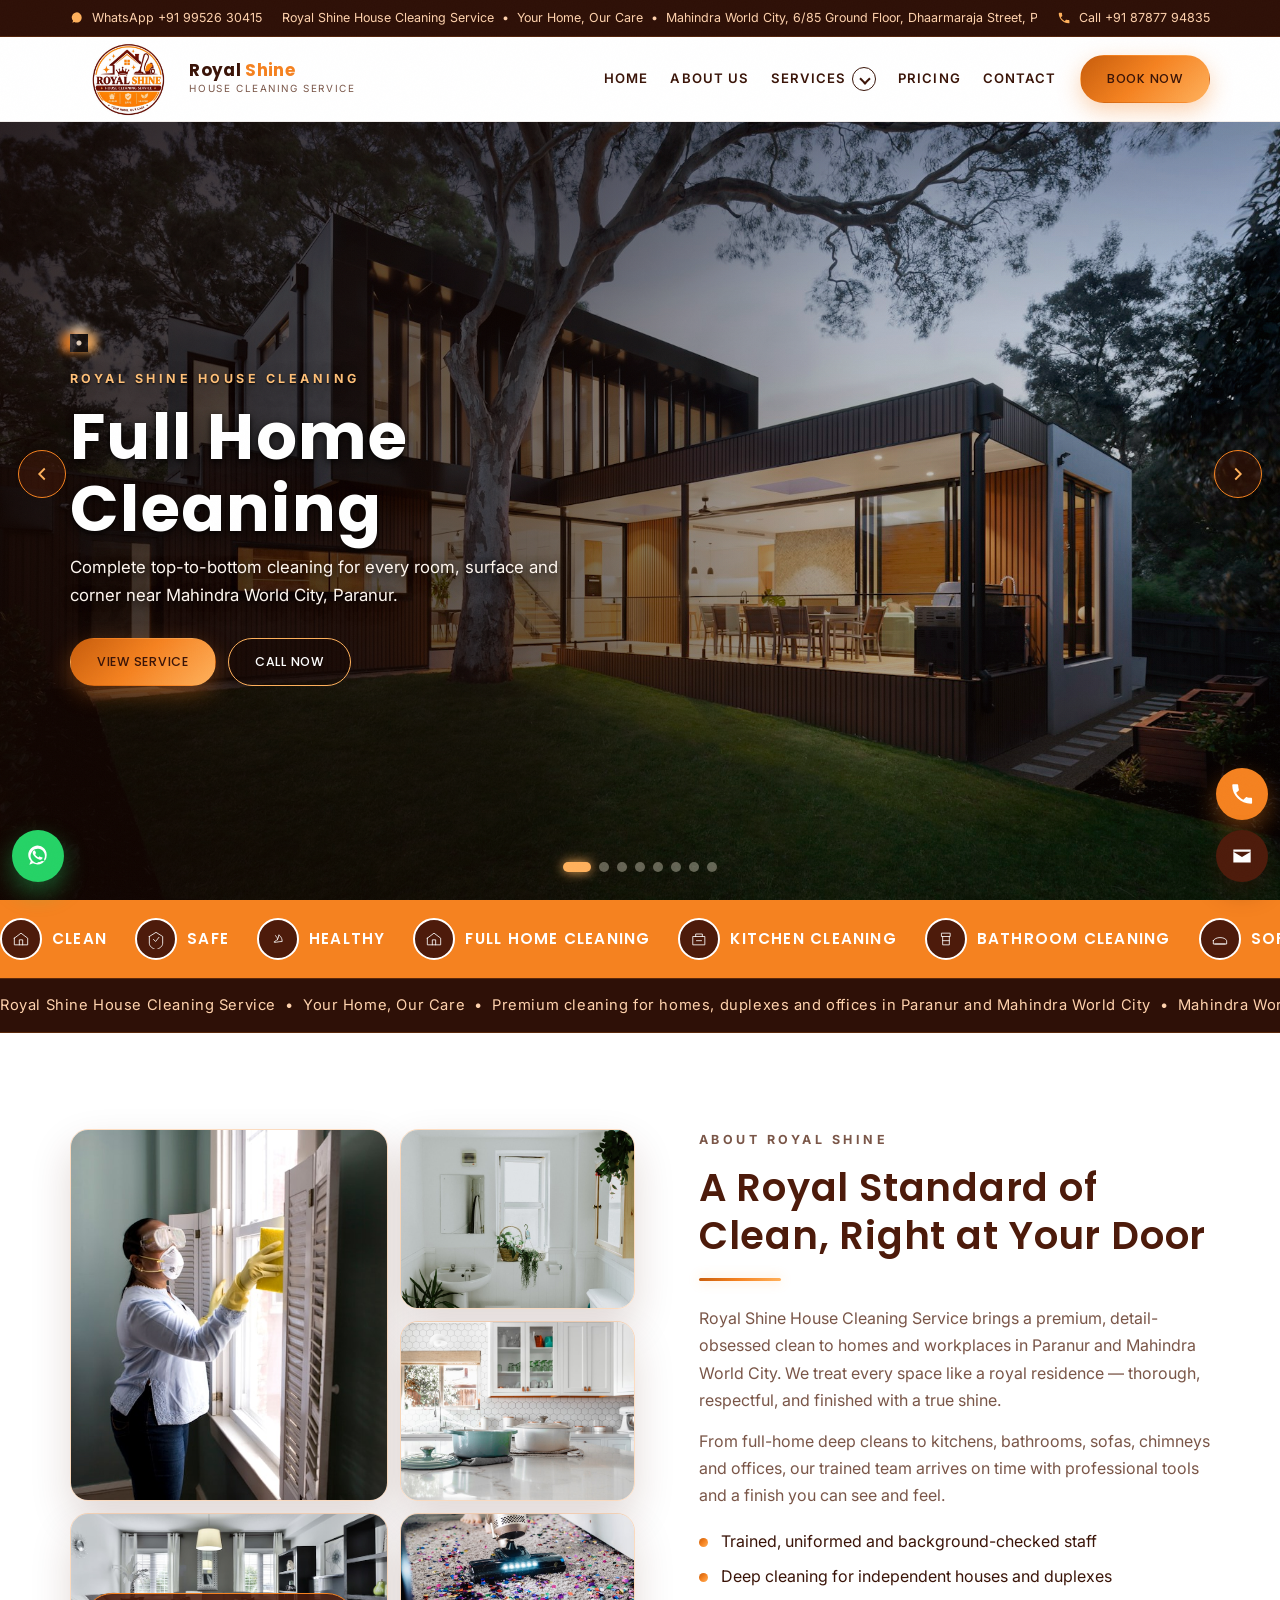
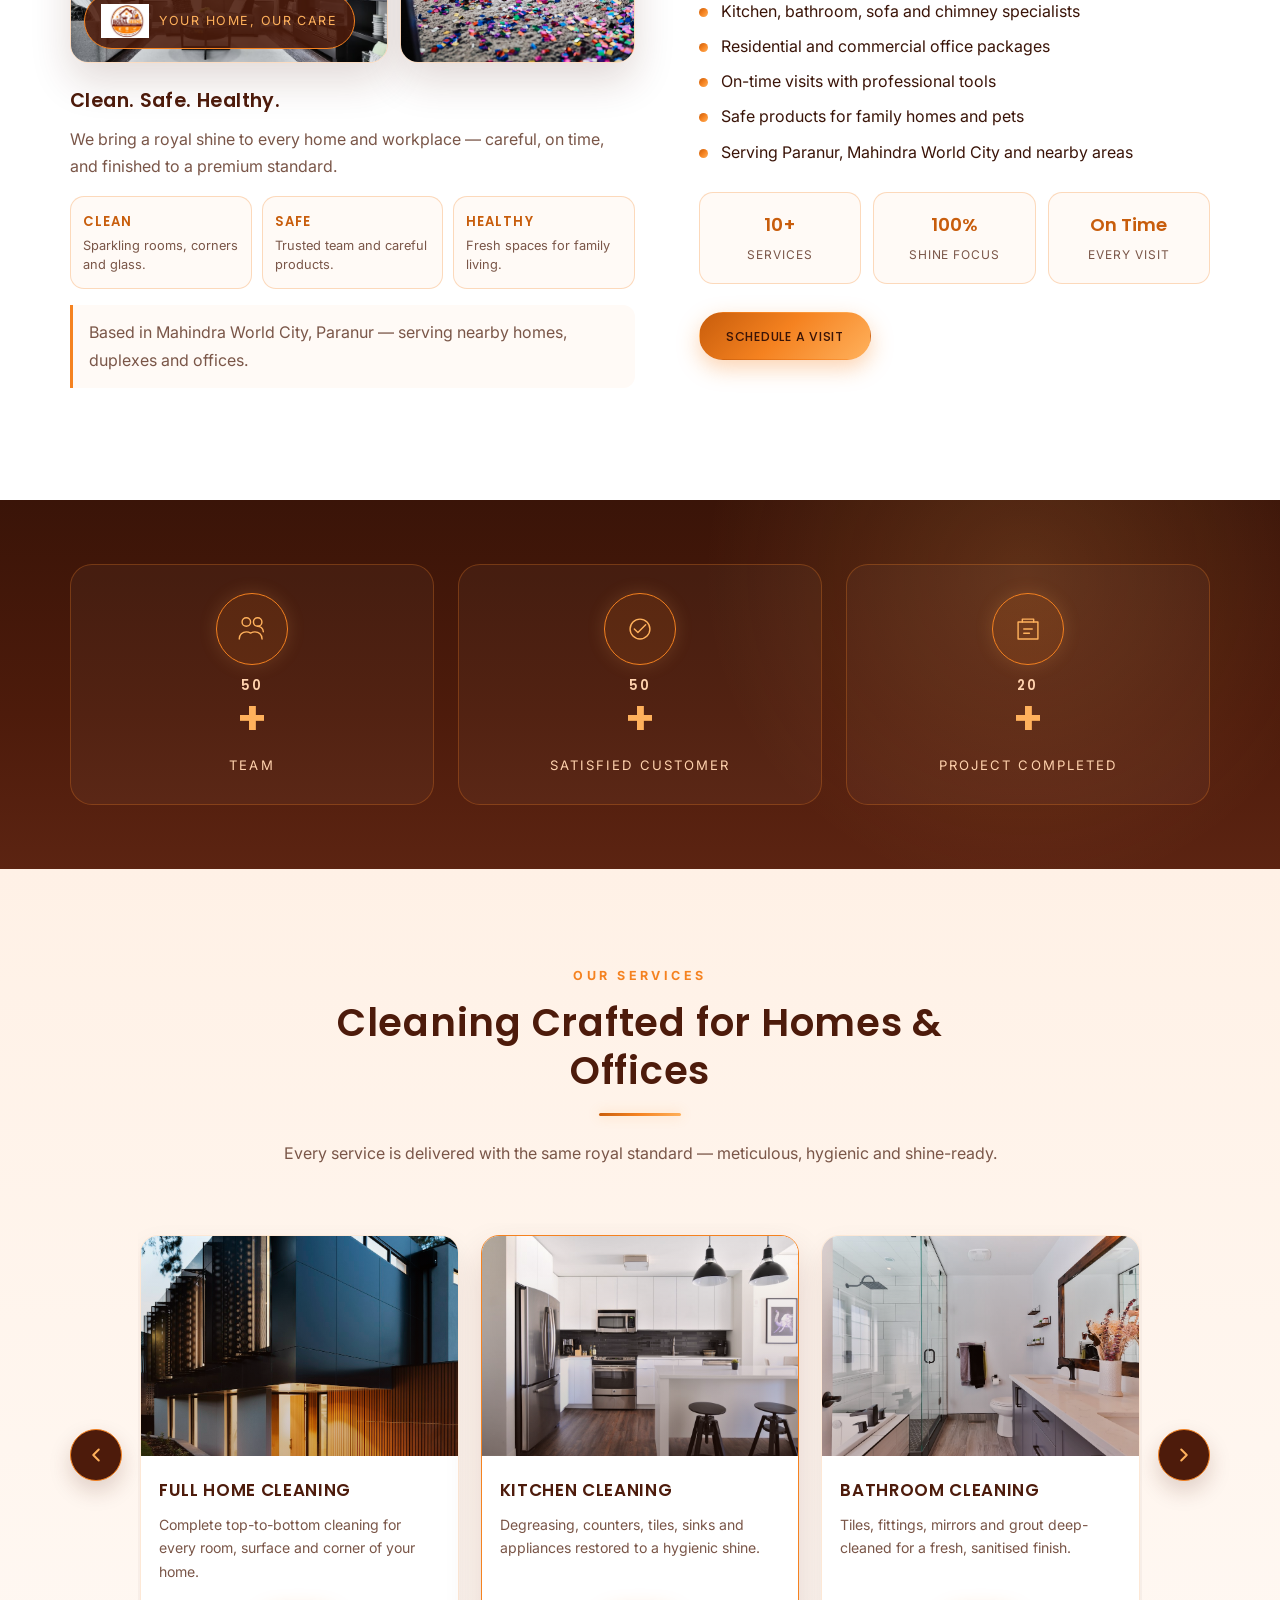
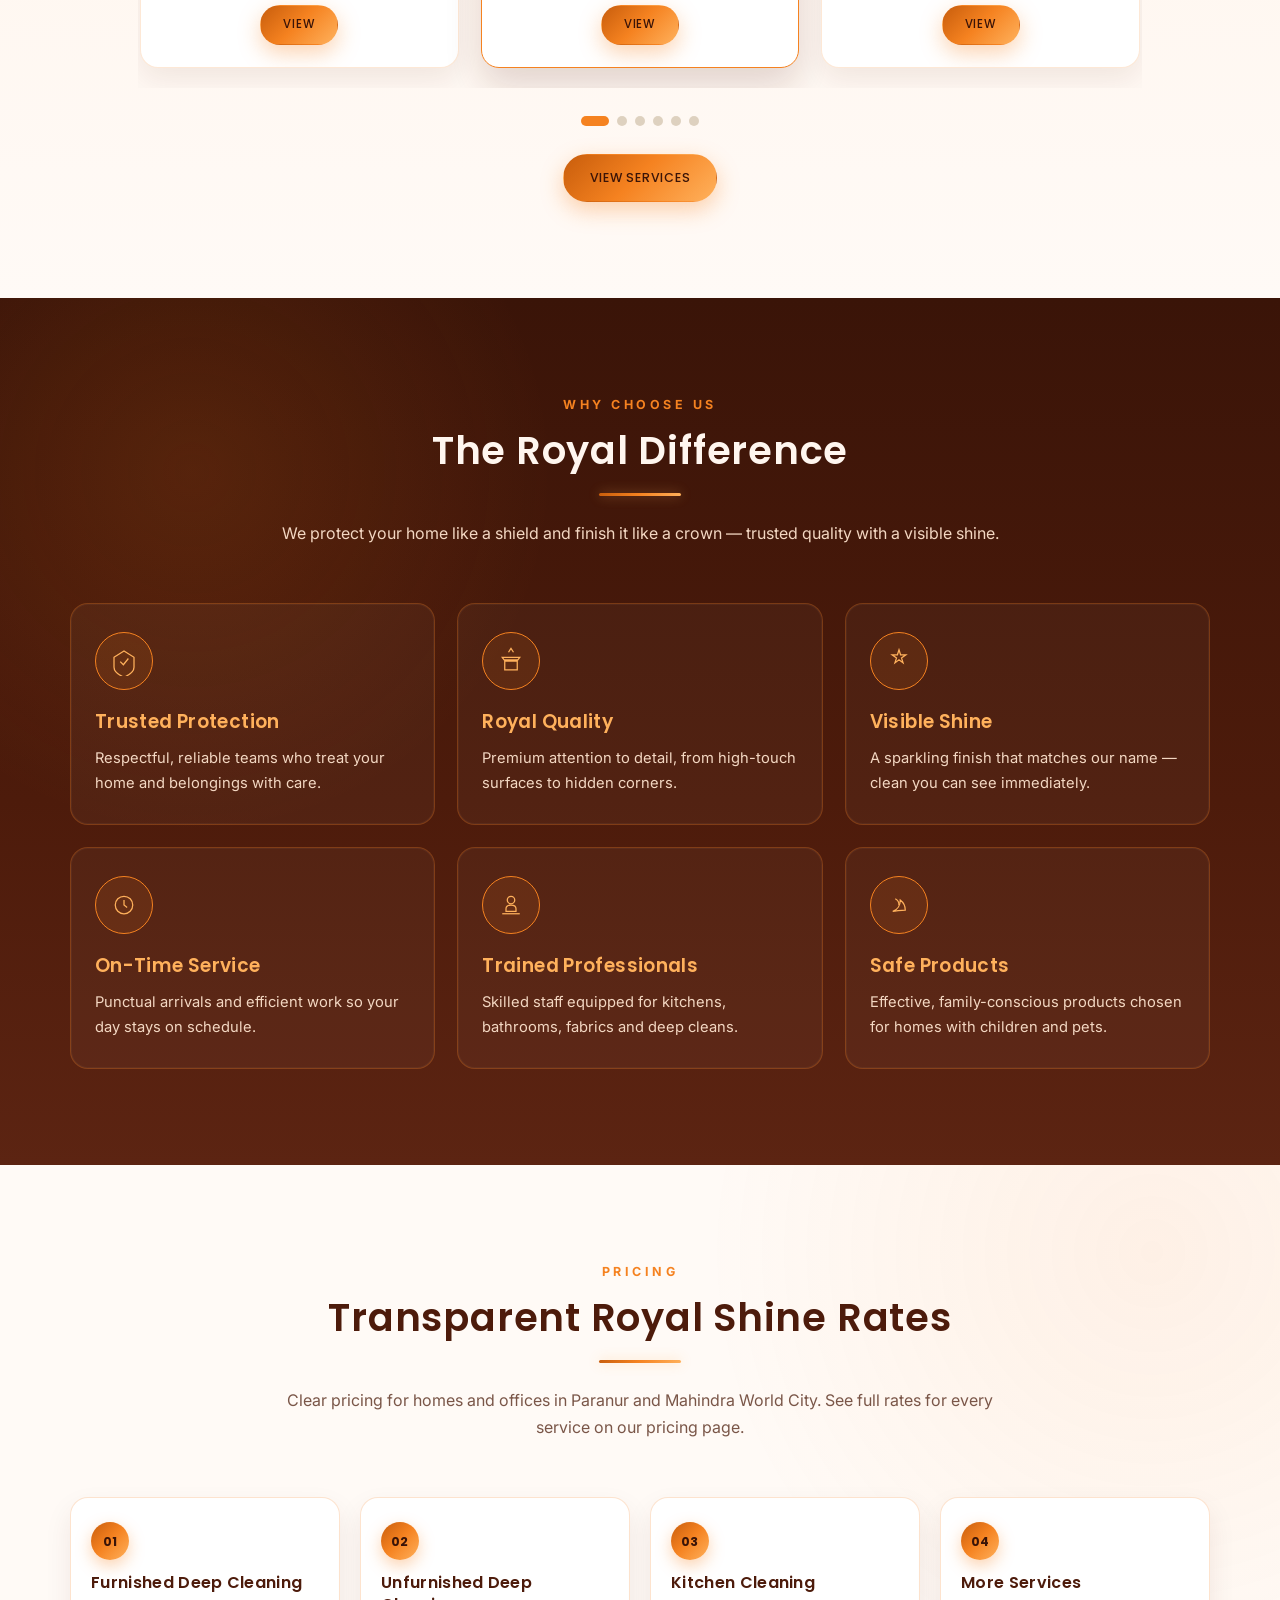
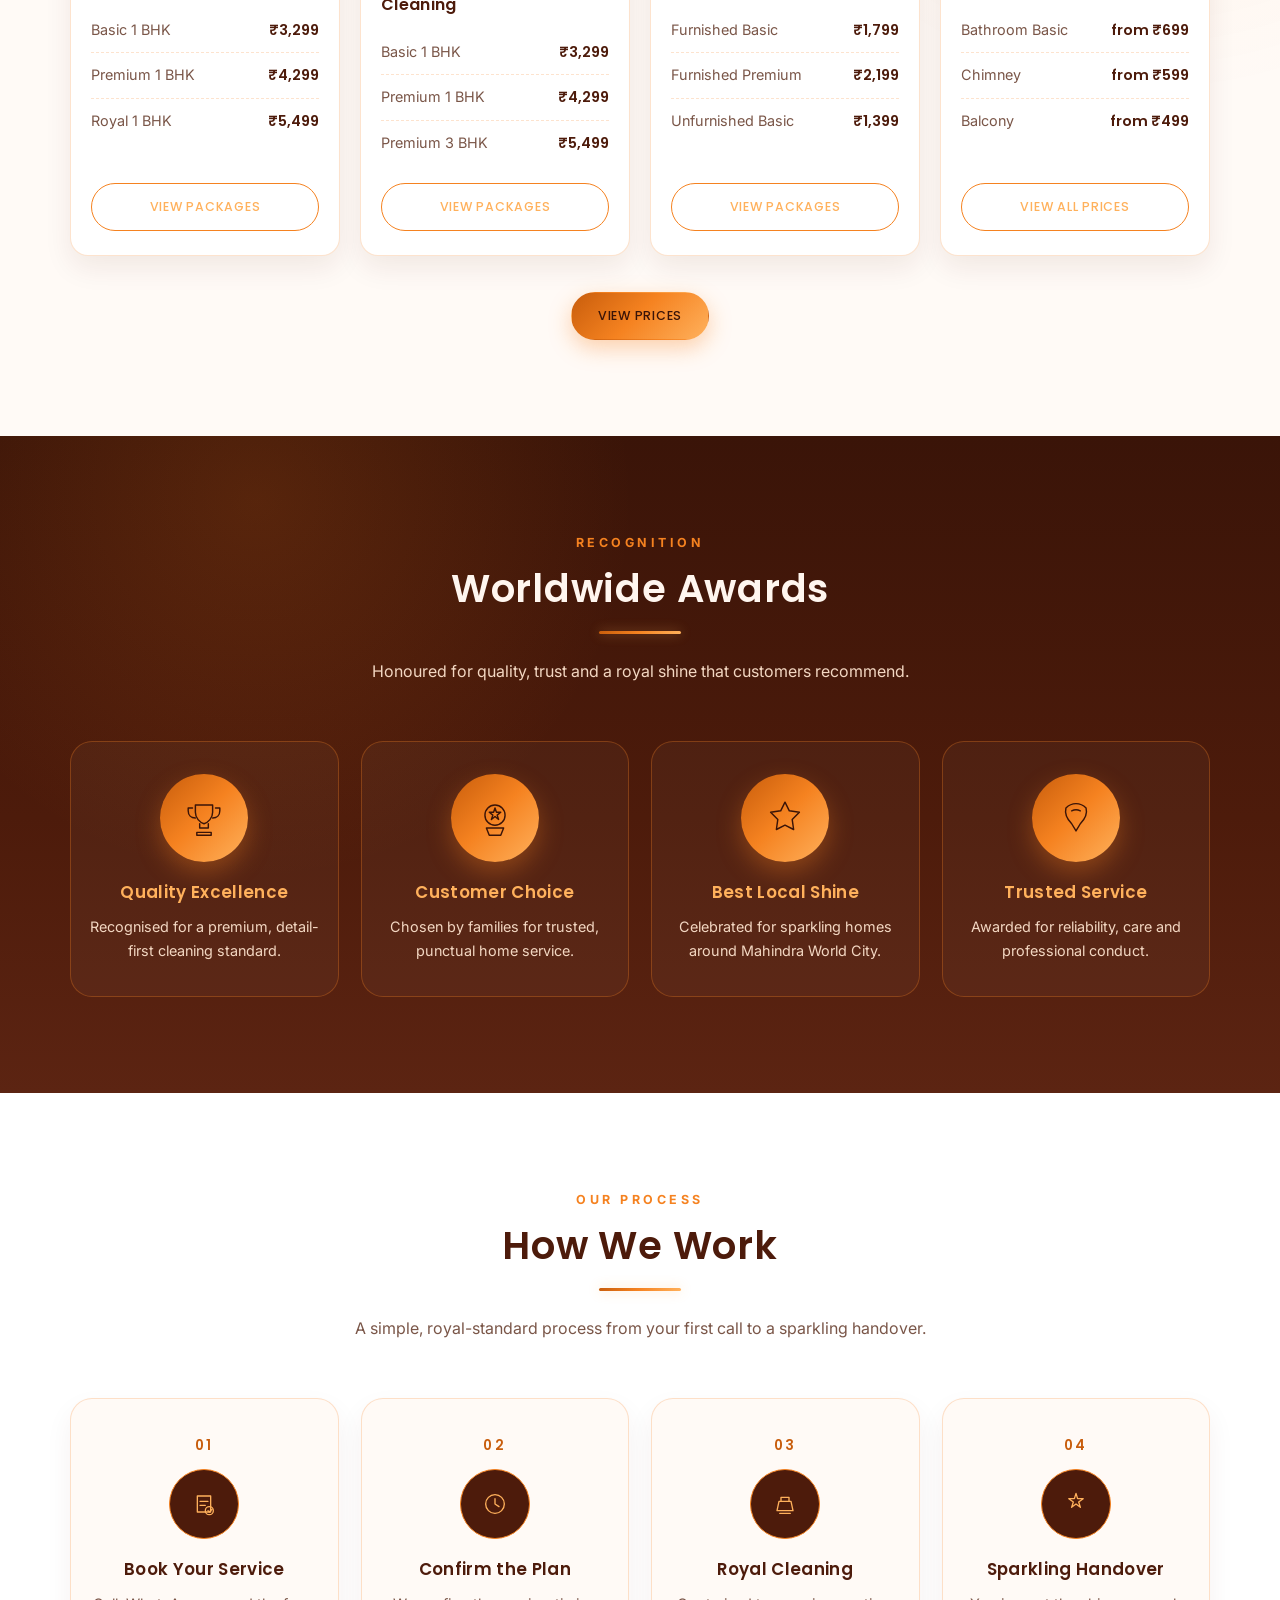
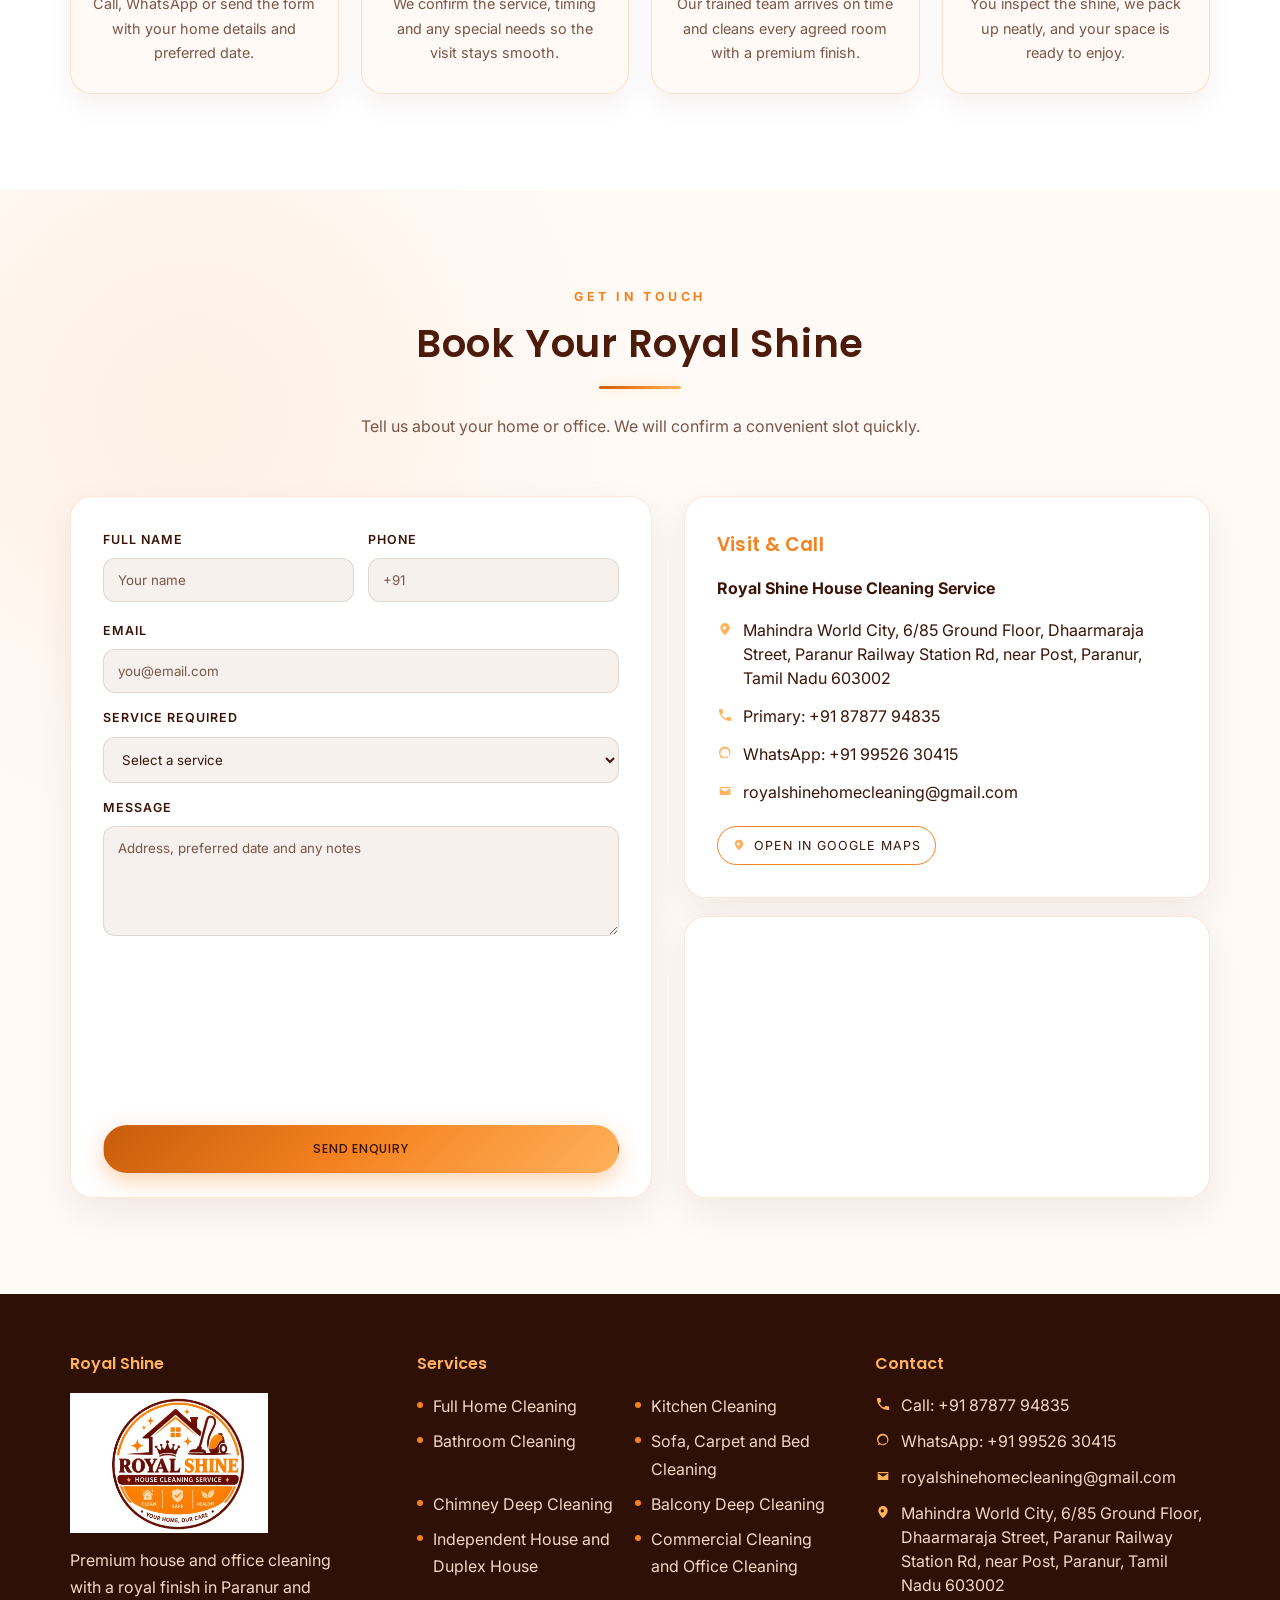
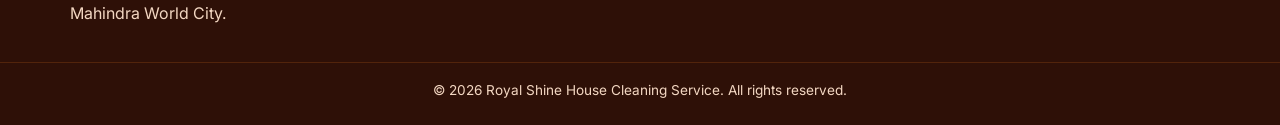
==== commit 3db4e18f: "wjndw" ====
--- a/index.html
+++ b/index.html
@@ -847,28 +847,20 @@
       </div>
     </div>
   </footer>
-
-  <div class="contact-dock" id="contactDock">
-    <div class="contact-dock-menu">
-      <a class="dock-btn dock-whatsapp" href="https://wa.me/919952630415?text=Hello%20Royal%20Shine%2C%20I%20would%20like%20to%20book%20a%20cleaning%20service." target="_blank" rel="noopener" aria-label="WhatsApp">
-        <svg viewBox="0 0 24 24" aria-hidden="true"><path d="M20 11.5A8.5 8.5 0 0 1 7.4 18.8L4 20l1.3-3.3A8.5 8.5 0 1 1 20 11.5zm-8.4 6.3c1.4 0 2.8-.4 4-1.1l.3-.2 2.3.6-.6-2.2.2-.3a6.6 6.6 0 1 0-2.2 2.7l-.4.2c-1.1.6-2.3.9-3.6.9zm3.6-4.7c-.2-.1-1.2-.6-1.4-.7-.2-.1-.3-.1-.5.1l-.5.6c-.1.2-.3.2-.5.1-.2-.1-.9-.3-1.7-1.1-.6-.6-1-1.3-1.1-1.5-.1-.2 0-.3.1-.5l.3-.4c.1-.1.1-.2.2-.4 0-.1 0-.3 0-.4 0-.1-.5-1.2-.7-1.6-.2-.4-.4-.4-.5-.4h-.4c-.2 0-.4.1-.6.3-.2.2-.8.8-.8 1.9s.8 2.2.9 2.3c.1.2 1.6 2.5 3.9 3.4.5.2.9.4 1.3.5.5.2 1 .2 1.4.1.4-.1 1.2-.5 1.4-1 .2-.5.2-.9.1-1 0-.1-.2-.1-.4-.2z"/></svg>
-      </a>
-      <a class="dock-btn dock-call" href="tel:+918787794835" aria-label="Call">
-        <svg viewBox="0 0 24 24" aria-hidden="true"><path d="M6.6 10.8c1.4 2.8 3.8 5.1 6.6 6.6l2.2-2.2c.3-.3.7-.4 1.1-.3 1.2.4 2.5.6 3.8.6.6 0 1 .4 1 1V20c0 .6-.4 1-1 1C10.6 21 3 13.4 3 4c0-.6.4-1 1-1h3.5c.6 0 1 .4 1 1 0 1.3.2 2.6.6 3.8.1.4 0 .8-.3 1.1L6.6 10.8z"/></svg>
-      </a>
-      <a class="dock-btn dock-email" href="mailto:royalshinehomecleaning@gmail.com" aria-label="Email">
-        <svg viewBox="0 0 24 24" aria-hidden="true"><path d="M4 6h16v12H4V6zm8 7 8-5H4l8 5z"/></svg>
-      </a>
-    </div>
-    <button class="dock-toggle" id="contactDockToggle" type="button" aria-expanded="false" aria-label="Open WhatsApp, Call and Email">
-      <svg class="dock-clean-icon" viewBox="0 0 48 48" aria-hidden="true">
-        <path d="M10 36h20l8-18H18z"/>
-        <path d="M22 18V10h8v8"/>
-        <path d="M14 14l2-4M34 12l3-4M24 8l1-4"/>
-      </svg>
-    </button>
-  </div>
-
-  <script src="js/main.js"></script>
+  <aside class="side-contact side-contact--left" aria-label="WhatsApp">
+    <a class="side-btn side-whatsapp" href="https://wa.me/919952630415?text=Hello%20Royal%20Shine%2C%20I%20would%20like%20to%20book%20a%20cleaning%20service." target="_blank" rel="noopener" aria-label="WhatsApp">
+      <svg viewBox="0 0 24 24" aria-hidden="true"><path d="M20 11.5A8.5 8.5 0 0 1 7.4 18.8L4 20l1.3-3.3A8.5 8.5 0 1 1 20 11.5zm-8.4 6.3c1.4 0 2.8-.4 4-1.1l.3-.2 2.3.6-.6-2.2.2-.3a6.6 6.6 0 1 0-2.2 2.7l-.4.2c-1.1.6-2.3.9-3.6.9zm3.6-4.7c-.2-.1-1.2-.6-1.4-.7-.2-.1-.3-.1-.5.1l-.5.6c-.1.2-.3.2-.5.1-.2-.1-.9-.3-1.7-1.1-.6-.6-1-1.3-1.1-1.5-.1-.2 0-.3.1-.5l.3-.4c.1-.1.1-.2.2-.4 0-.1 0-.3 0-.4 0-.1-.5-1.2-.7-1.6-.2-.4-.4-.4-.5-.4h-.4c-.2 0-.4.1-.6.3-.2.2-.8.8-.8 1.9s.8 2.2.9 2.3c.1.2 1.6 2.5 3.9 3.4.5.2.9.4 1.3.5.5.2 1 .2 1.4.1.4-.1 1.2-.5 1.4-1 .2-.5.2-.9.1-1 0-.1-.2-.1-.4-.2z"/></svg>
+    </a>
+  </aside>
+  <aside class="side-contact side-contact--right" aria-label="Call and Email">
+    <a class="side-btn side-call" href="tel:+918787794835" aria-label="Call">
+      <svg viewBox="0 0 24 24" aria-hidden="true"><path d="M6.6 10.8c1.4 2.8 3.8 5.1 6.6 6.6l2.2-2.2c.3-.3.7-.4 1.1-.3 1.2.4 2.5.6 3.8.6.6 0 1 .4 1 1V20c0 .6-.4 1-1 1C10.6 21 3 13.4 3 4c0-.6.4-1 1-1h3.5c.6 0 1 .4 1 1 0 1.3.2 2.6.6 3.8.1.4 0 .8-.3 1.1L6.6 10.8z"/></svg>
+    </a>
+    <a class="side-btn side-email" href="mailto:royalshinehomecleaning@gmail.com" aria-label="Email">
+      <svg viewBox="0 0 24 24" aria-hidden="true"><path d="M4 6h16v12H4V6zm8 7 8-5H4l8 5z"/></svg>
+    </a>
+  </aside>
+
+<script src="js/main.js"></script>
 </body>
 </html>
--- a/css/style.css
+++ b/css/style.css
@@ -2607,38 +2607,28 @@
   font-size: 0.85rem;
 }
 
-.contact-dock {
+.side-contact {
   position: fixed;
-  right: 18px;
   bottom: 18px;
   z-index: 60;
   display: flex;
   flex-direction: column;
+  gap: 10px;
+}
+
+.side-contact--left {
+  left: 12px;
+  align-items: flex-start;
+}
+
+.side-contact--right {
+  right: 12px;
   align-items: flex-end;
-  gap: 10px;
-}
-
-.contact-dock-menu {
-  display: flex;
-  flex-direction: column;
-  align-items: flex-end;
-  gap: 10px;
-  opacity: 0;
-  pointer-events: none;
-  transform: translateY(12px);
-  transition: opacity 0.25s ease, transform 0.25s ease;
-}
-
-.contact-dock.is-open .contact-dock-menu {
-  opacity: 1;
-  pointer-events: auto;
-  transform: none;
-}
-
-.dock-btn,
-.dock-toggle {
-  width: 56px;
-  height: 56px;
+}
+
+.side-btn {
+  width: 52px;
+  height: 52px;
   padding: 0;
   border-radius: 50%;
   border: 0;
@@ -2646,46 +2636,33 @@
   place-items: center;
   color: #fff;
   cursor: pointer;
-}
-
-.dock-btn svg,
-.dock-toggle svg {
+  text-decoration: none;
+  transition: transform 0.2s ease, box-shadow 0.2s ease;
+}
+
+.side-btn:hover {
+  transform: scale(1.08);
+}
+
+.side-btn svg {
   width: 26px;
   height: 26px;
   fill: currentColor;
 }
 
-.dock-clean-icon {
-  fill: none;
-  stroke: #fff;
-  stroke-width: 2.2;
-  stroke-linecap: round;
-  stroke-linejoin: round;
-}
-
-.dock-whatsapp {
+.side-whatsapp {
   background: #25d366;
   box-shadow: 0 10px 24px rgba(37, 211, 102, 0.4);
 }
 
-.dock-call {
+.side-call {
   background: var(--gold);
   box-shadow: 0 10px 24px rgba(245, 130, 32, 0.4);
 }
 
-.dock-email {
+.side-email {
   background: #4d1b0b;
   box-shadow: 0 10px 24px rgba(77, 27, 11, 0.35);
-}
-
-.dock-toggle {
-  background: var(--gold-gradient);
-  color: #fff;
-  box-shadow: 0 10px 24px rgba(245, 130, 32, 0.45);
-}
-
-.contact-dock.is-open .dock-toggle {
-  background: #4d1b0b;
 }
 
 .reveal {
@@ -3244,9 +3221,16 @@
     max-width: 100%;
   }
   .slider-btn { display: none; }
-  .contact-dock {
-    right: 12px;
+  .side-contact {
     bottom: 12px;
+  }
+
+  .side-contact--left {
+    left: 8px;
+  }
+
+  .side-contact--right {
+    right: 8px;
   }
 }
 
@@ -3317,9 +3301,13 @@
     width: 38px;
     height: 38px;
   }
-  .dock-btn,
-  .dock-toggle {
-    width: 48px;
-    height: 48px;
-  }
-}
+  .side-btn {
+    width: 44px;
+    height: 44px;
+  }
+
+  .side-btn svg {
+    width: 22px;
+    height: 22px;
+  }
+}
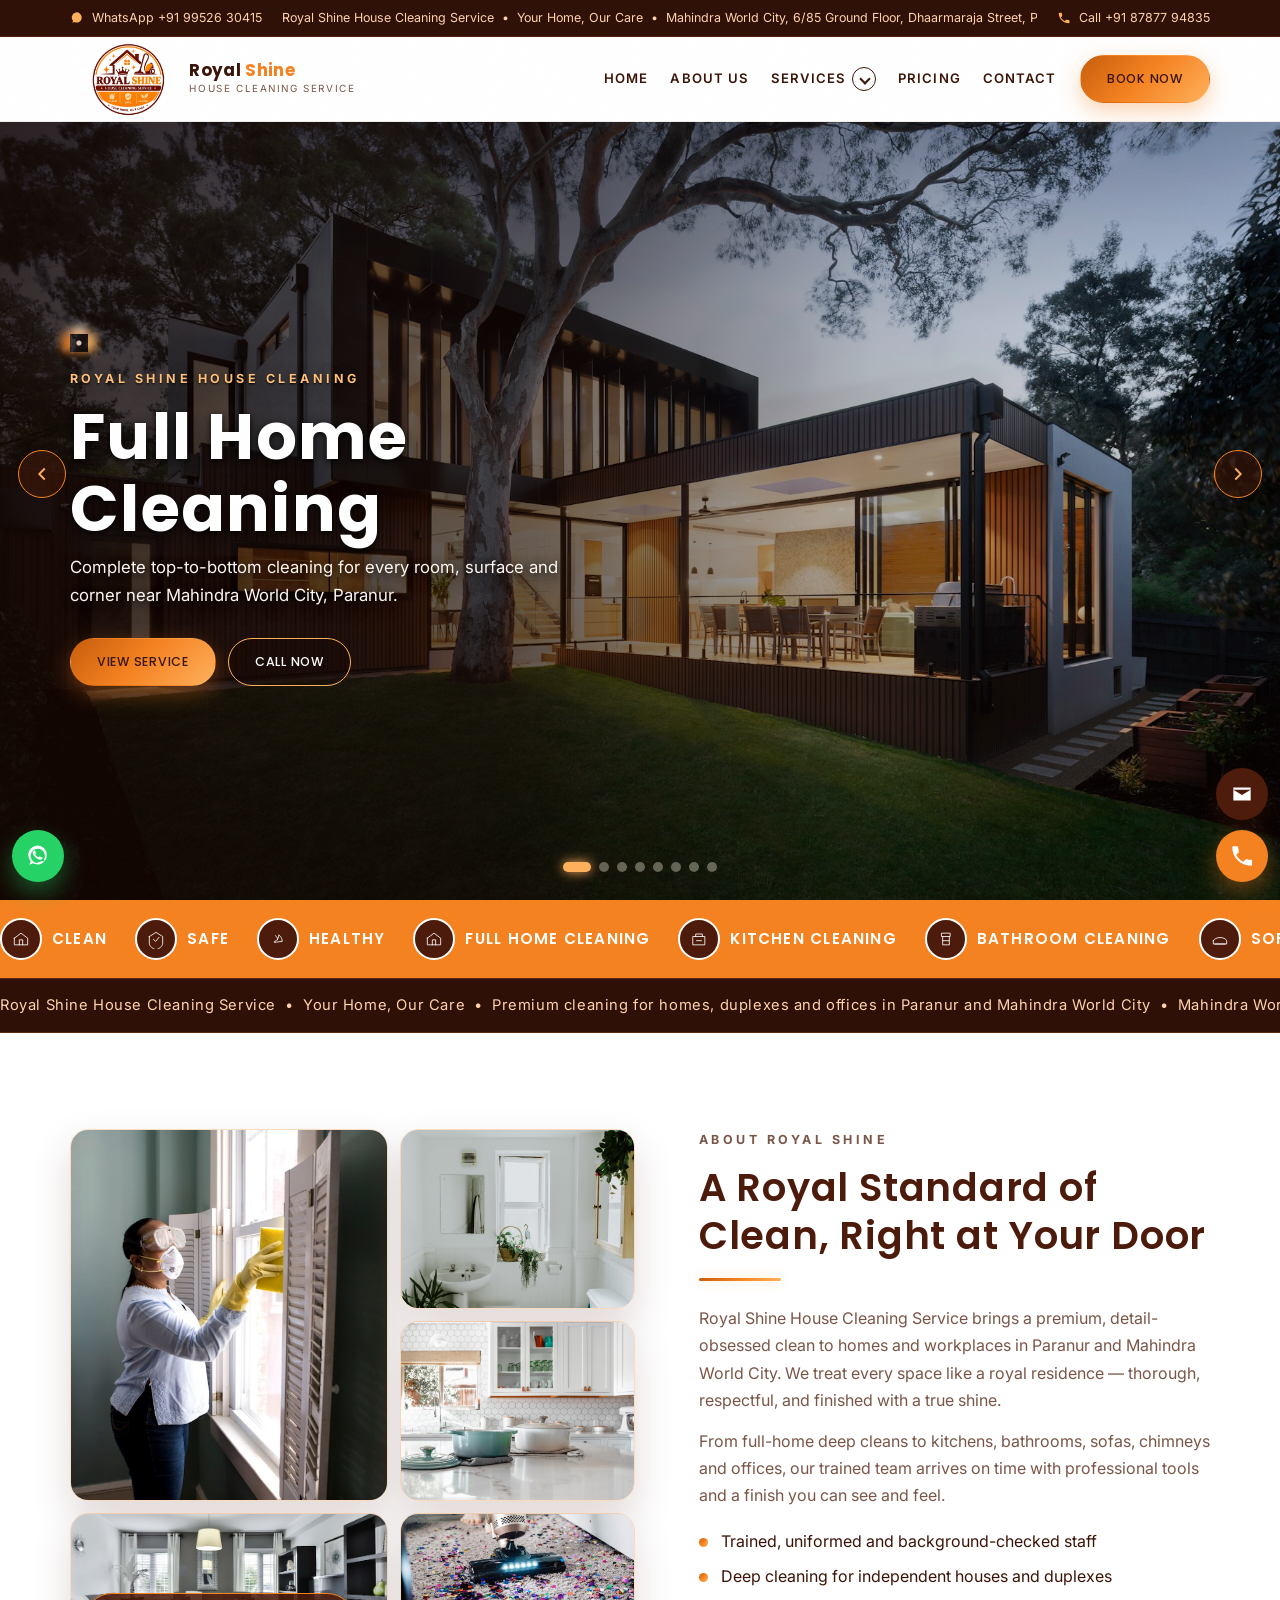
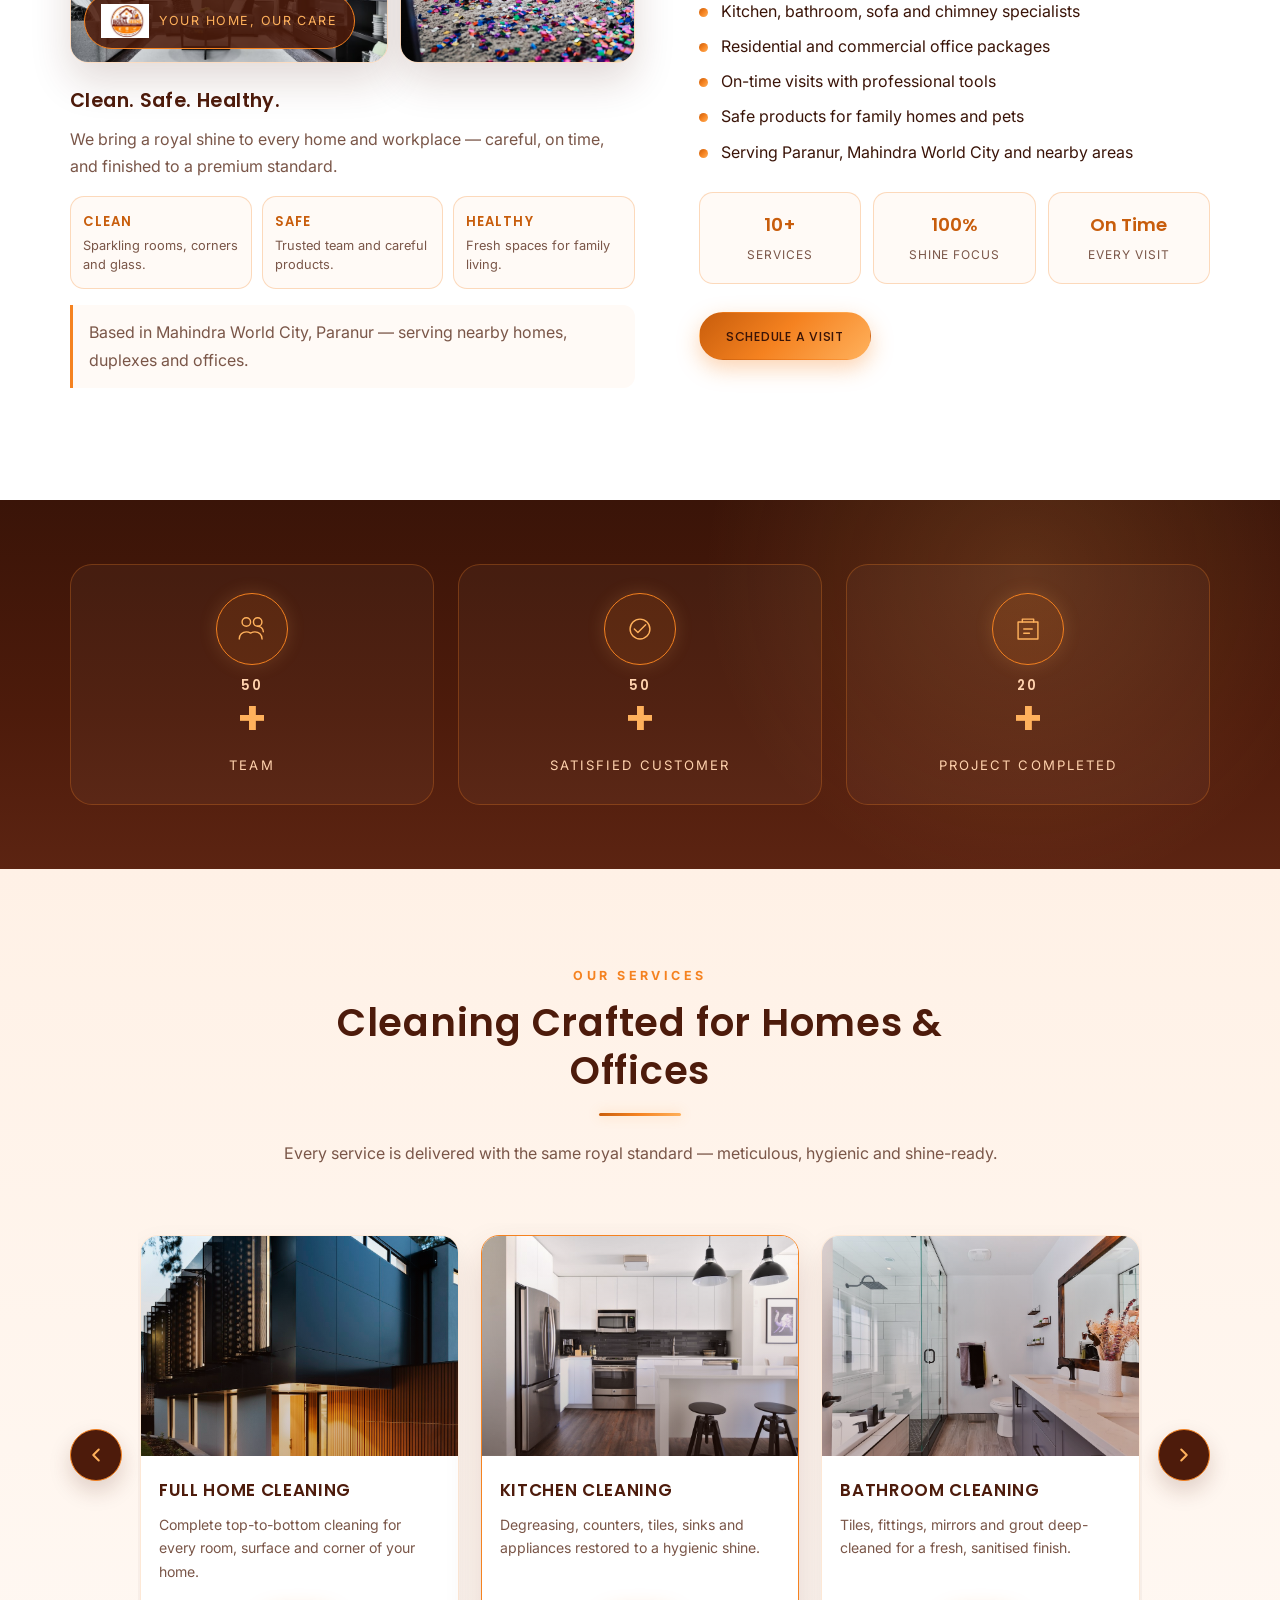
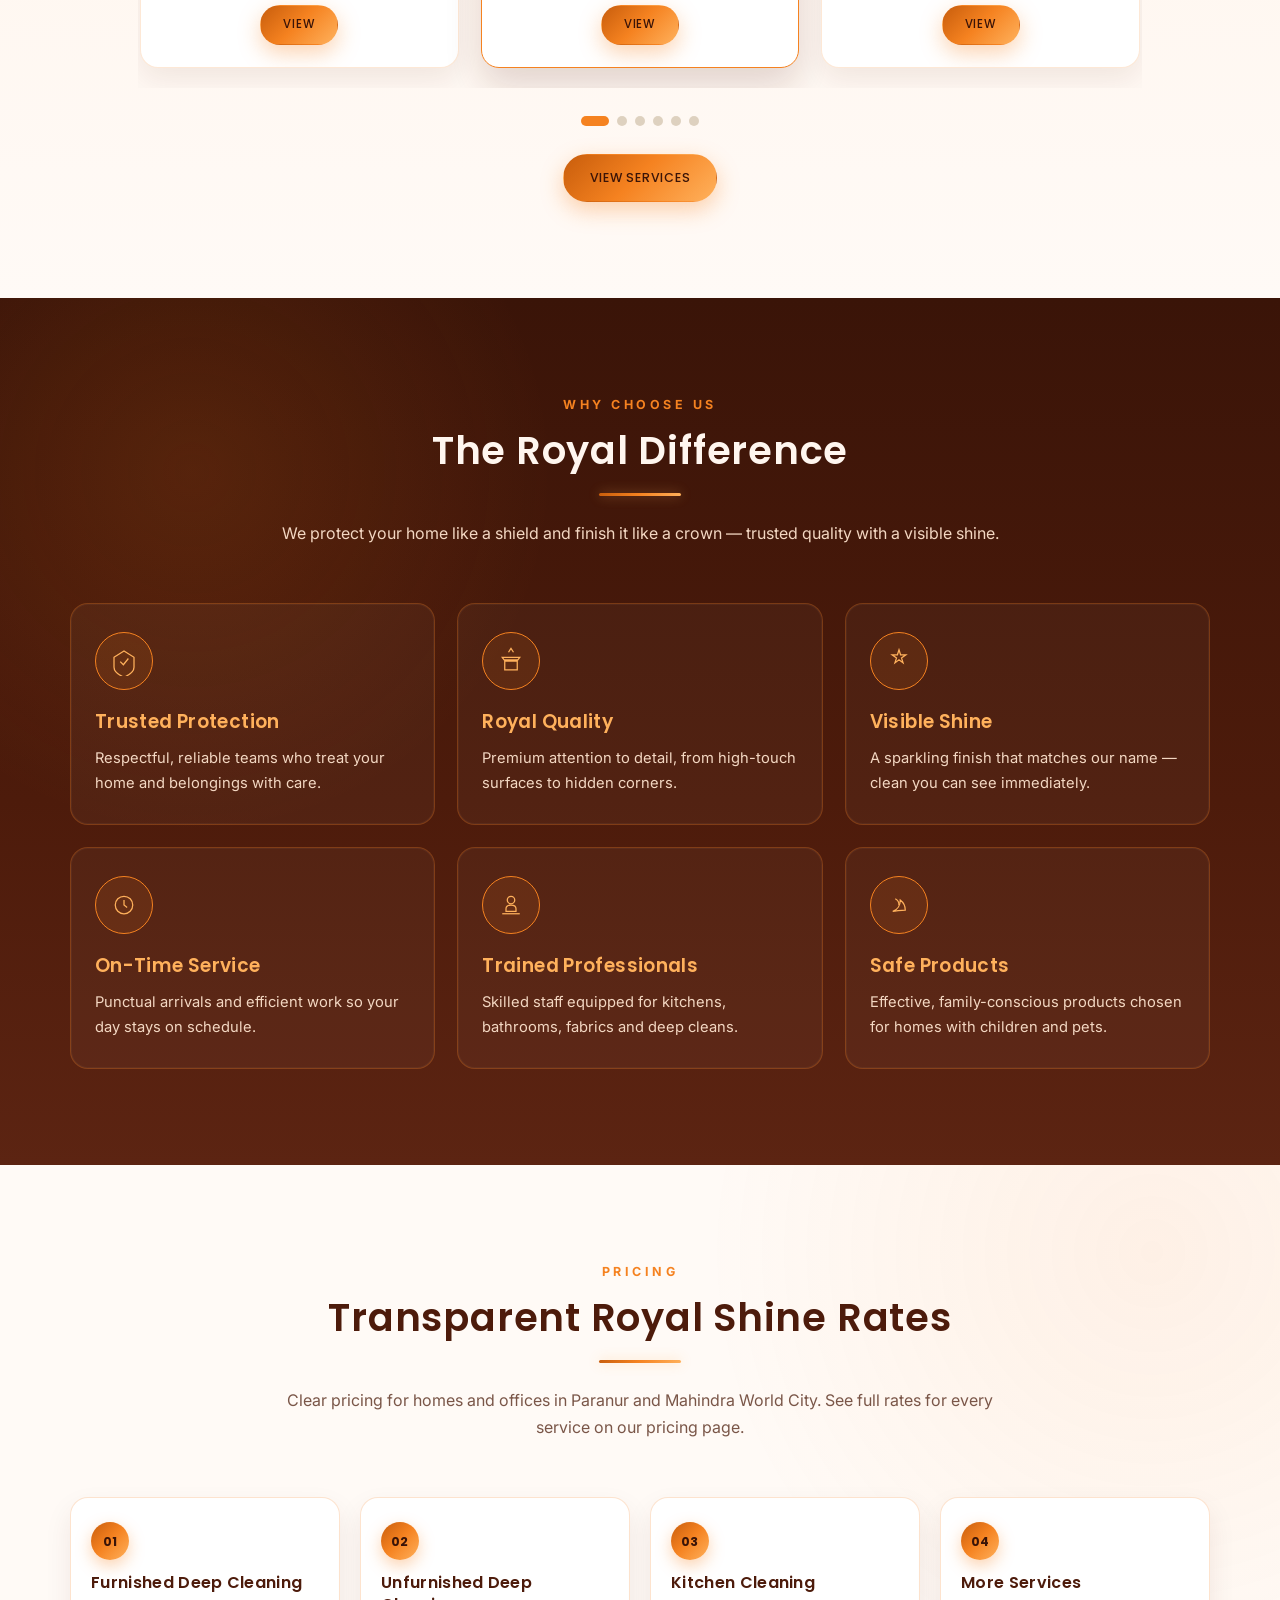
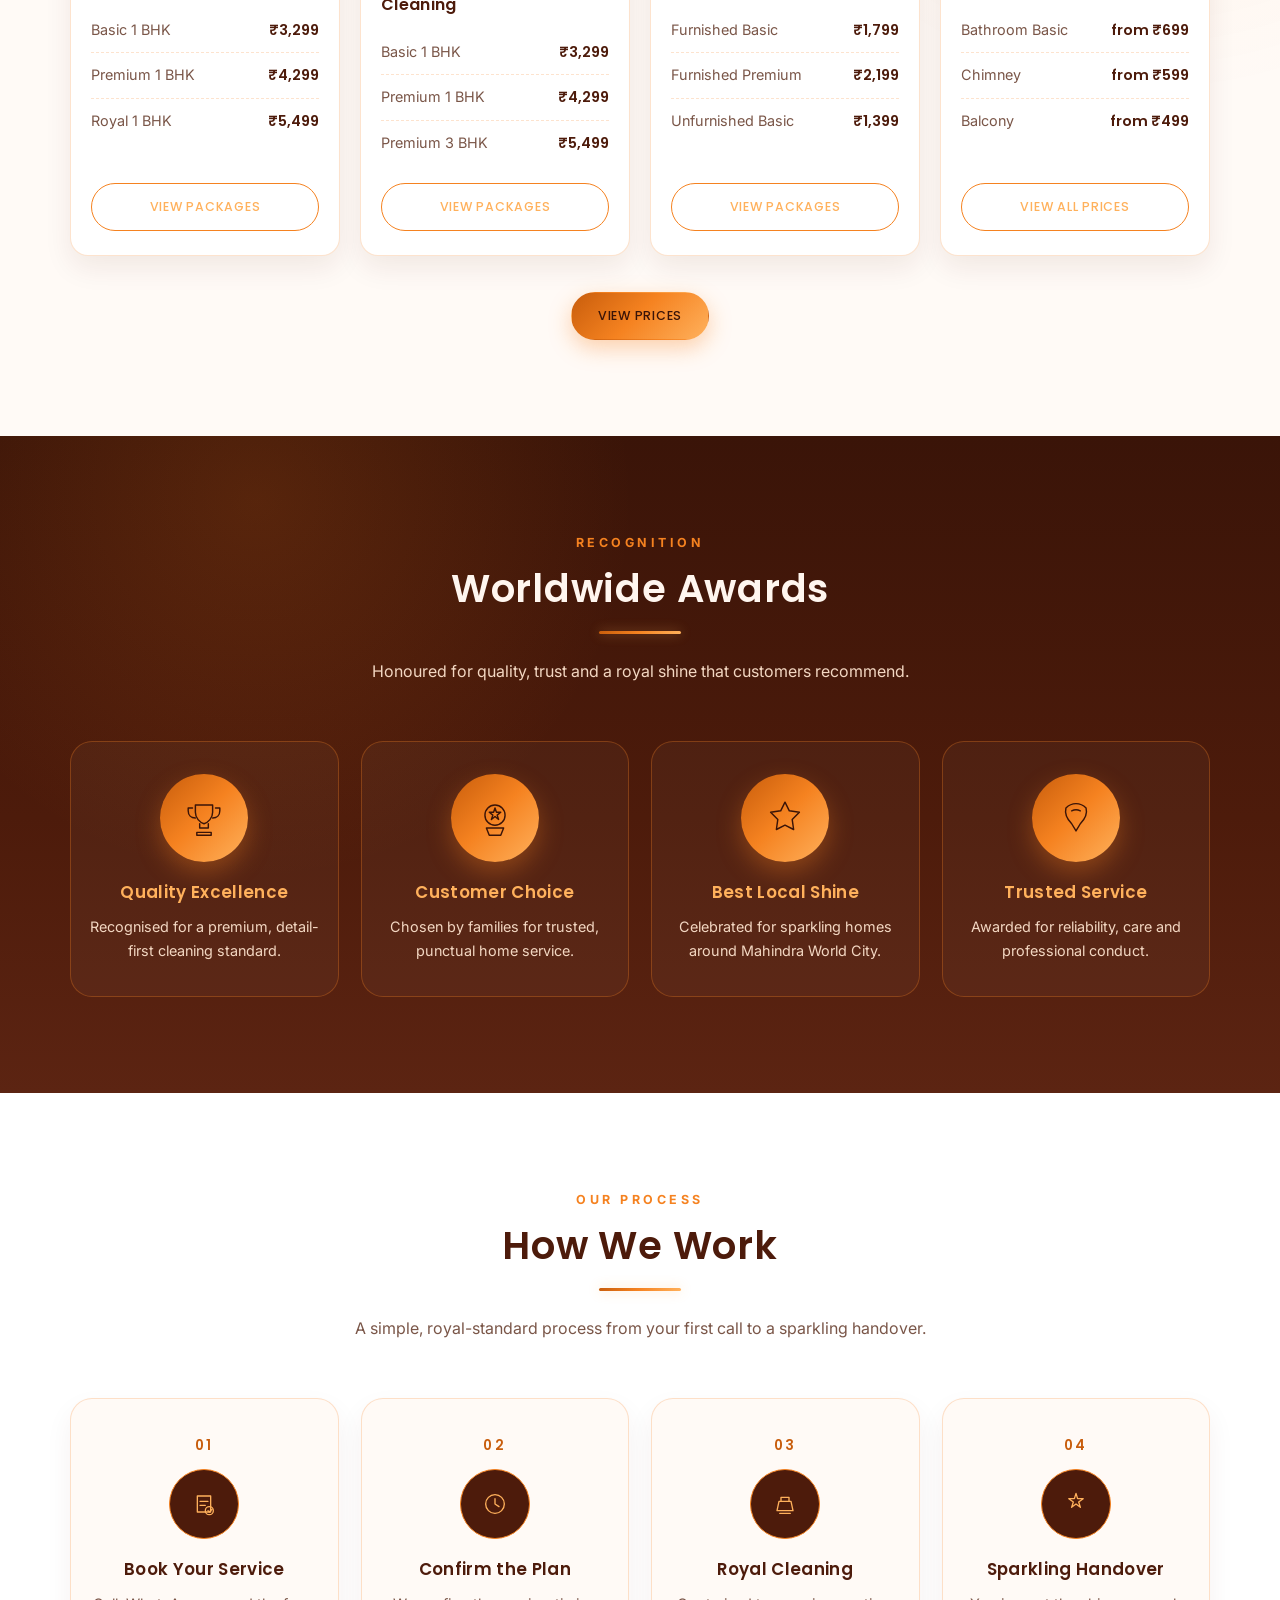
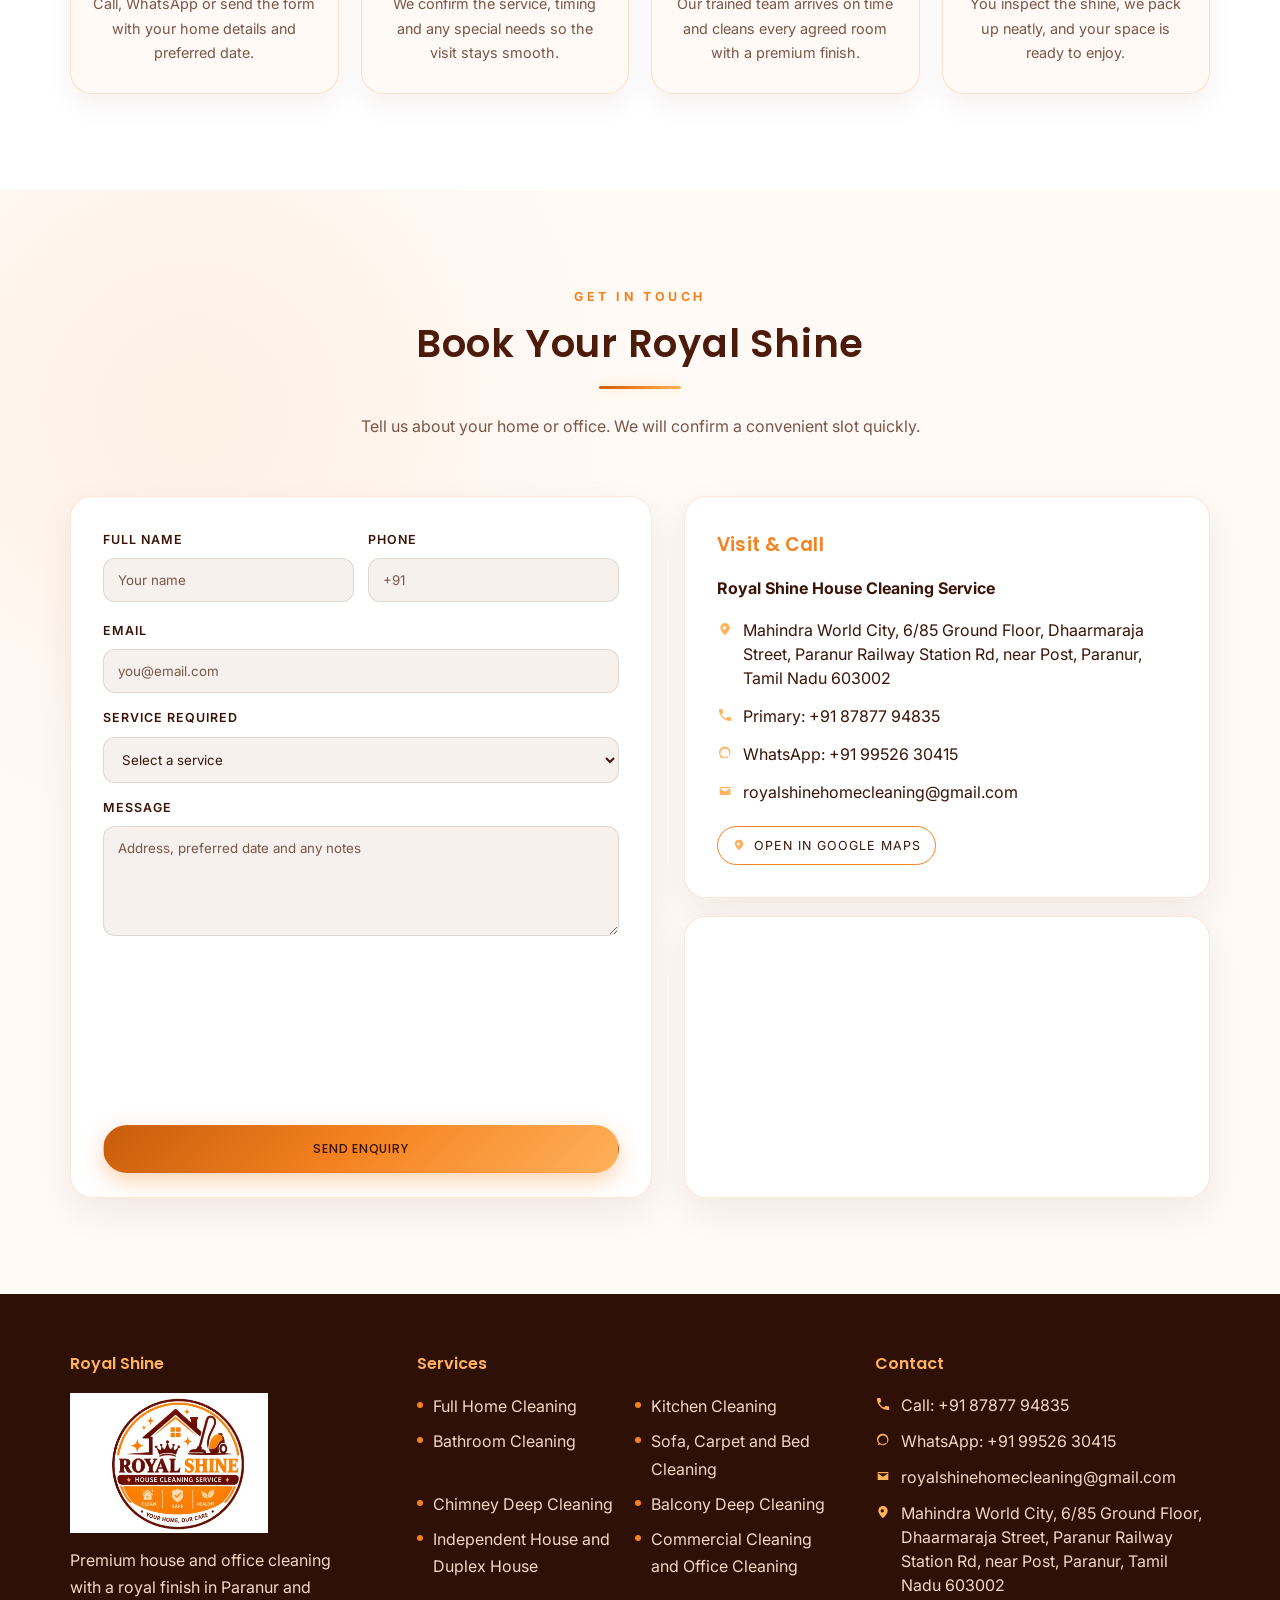
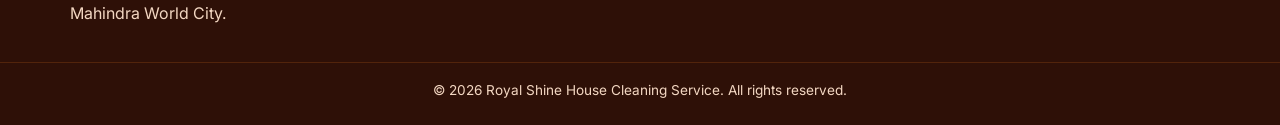
==== commit c7bfab9d: "chgesyuy" ====
--- a/index.html
+++ b/index.html
@@ -852,13 +852,13 @@
       <svg viewBox="0 0 24 24" aria-hidden="true"><path d="M20 11.5A8.5 8.5 0 0 1 7.4 18.8L4 20l1.3-3.3A8.5 8.5 0 1 1 20 11.5zm-8.4 6.3c1.4 0 2.8-.4 4-1.1l.3-.2 2.3.6-.6-2.2.2-.3a6.6 6.6 0 1 0-2.2 2.7l-.4.2c-1.1.6-2.3.9-3.6.9zm3.6-4.7c-.2-.1-1.2-.6-1.4-.7-.2-.1-.3-.1-.5.1l-.5.6c-.1.2-.3.2-.5.1-.2-.1-.9-.3-1.7-1.1-.6-.6-1-1.3-1.1-1.5-.1-.2 0-.3.1-.5l.3-.4c.1-.1.1-.2.2-.4 0-.1 0-.3 0-.4 0-.1-.5-1.2-.7-1.6-.2-.4-.4-.4-.5-.4h-.4c-.2 0-.4.1-.6.3-.2.2-.8.8-.8 1.9s.8 2.2.9 2.3c.1.2 1.6 2.5 3.9 3.4.5.2.9.4 1.3.5.5.2 1 .2 1.4.1.4-.1 1.2-.5 1.4-1 .2-.5.2-.9.1-1 0-.1-.2-.1-.4-.2z"/></svg>
     </a>
   </aside>
-  <aside class="side-contact side-contact--right" aria-label="Call and Email">
+  <aside class="side-contact side-contact--right" aria-label="Email and Call">
+    <a class="side-btn side-email" href="mailto:royalshinehomecleaning@gmail.com" aria-label="Email">
+      <svg viewBox="0 0 24 24" aria-hidden="true"><path d="M4 6h16v12H4V6zm8 7 8-5H4l8 5z"/></svg>
+    </a>
     <a class="side-btn side-call" href="tel:+918787794835" aria-label="Call">
       <svg viewBox="0 0 24 24" aria-hidden="true"><path d="M6.6 10.8c1.4 2.8 3.8 5.1 6.6 6.6l2.2-2.2c.3-.3.7-.4 1.1-.3 1.2.4 2.5.6 3.8.6.6 0 1 .4 1 1V20c0 .6-.4 1-1 1C10.6 21 3 13.4 3 4c0-.6.4-1 1-1h3.5c.6 0 1 .4 1 1 0 1.3.2 2.6.6 3.8.1.4 0 .8-.3 1.1L6.6 10.8z"/></svg>
     </a>
-    <a class="side-btn side-email" href="mailto:royalshinehomecleaning@gmail.com" aria-label="Email">
-      <svg viewBox="0 0 24 24" aria-hidden="true"><path d="M4 6h16v12H4V6zm8 7 8-5H4l8 5z"/></svg>
-    </a>
   </aside>
 
 <script src="js/main.js"></script>
--- a/css/style.css
+++ b/css/style.css
@@ -1885,6 +1885,52 @@
 
 .package-price-table-wrap[data-package-pricing="royal"] [data-price-tier="royal"] {
   background: rgba(58, 20, 8, 0.08);
+}
+
+.rated-table {
+  min-width: 560px;
+}
+
+.rated-table th:first-child,
+.rated-table td:first-child {
+  width: 52px;
+  text-align: center;
+}
+
+.rated-table th:nth-child(2),
+.rated-table td:nth-child(2) {
+  text-align: left;
+}
+
+.rated-yes {
+  color: #1a7a3a;
+  font-weight: 700;
+}
+
+.rated-no {
+  color: #b94040;
+  font-weight: 600;
+  opacity: 0.7;
+}
+
+.rated-section-head td {
+  background: #e87722;
+  color: #fff;
+  font-family: "Poppins", sans-serif;
+  font-weight: 600;
+  font-size: 0.95rem;
+  text-align: left;
+  padding: 10px 16px;
+  letter-spacing: 0.02em;
+}
+
+.rated-section-head--kitchen td {
+  background: #e87722;
+}
+
+.rated-section-head--bathroom td {
+  background: #29b6d8;
+  color: #fff;
 }
 
 .kitchen-pricing-grid {
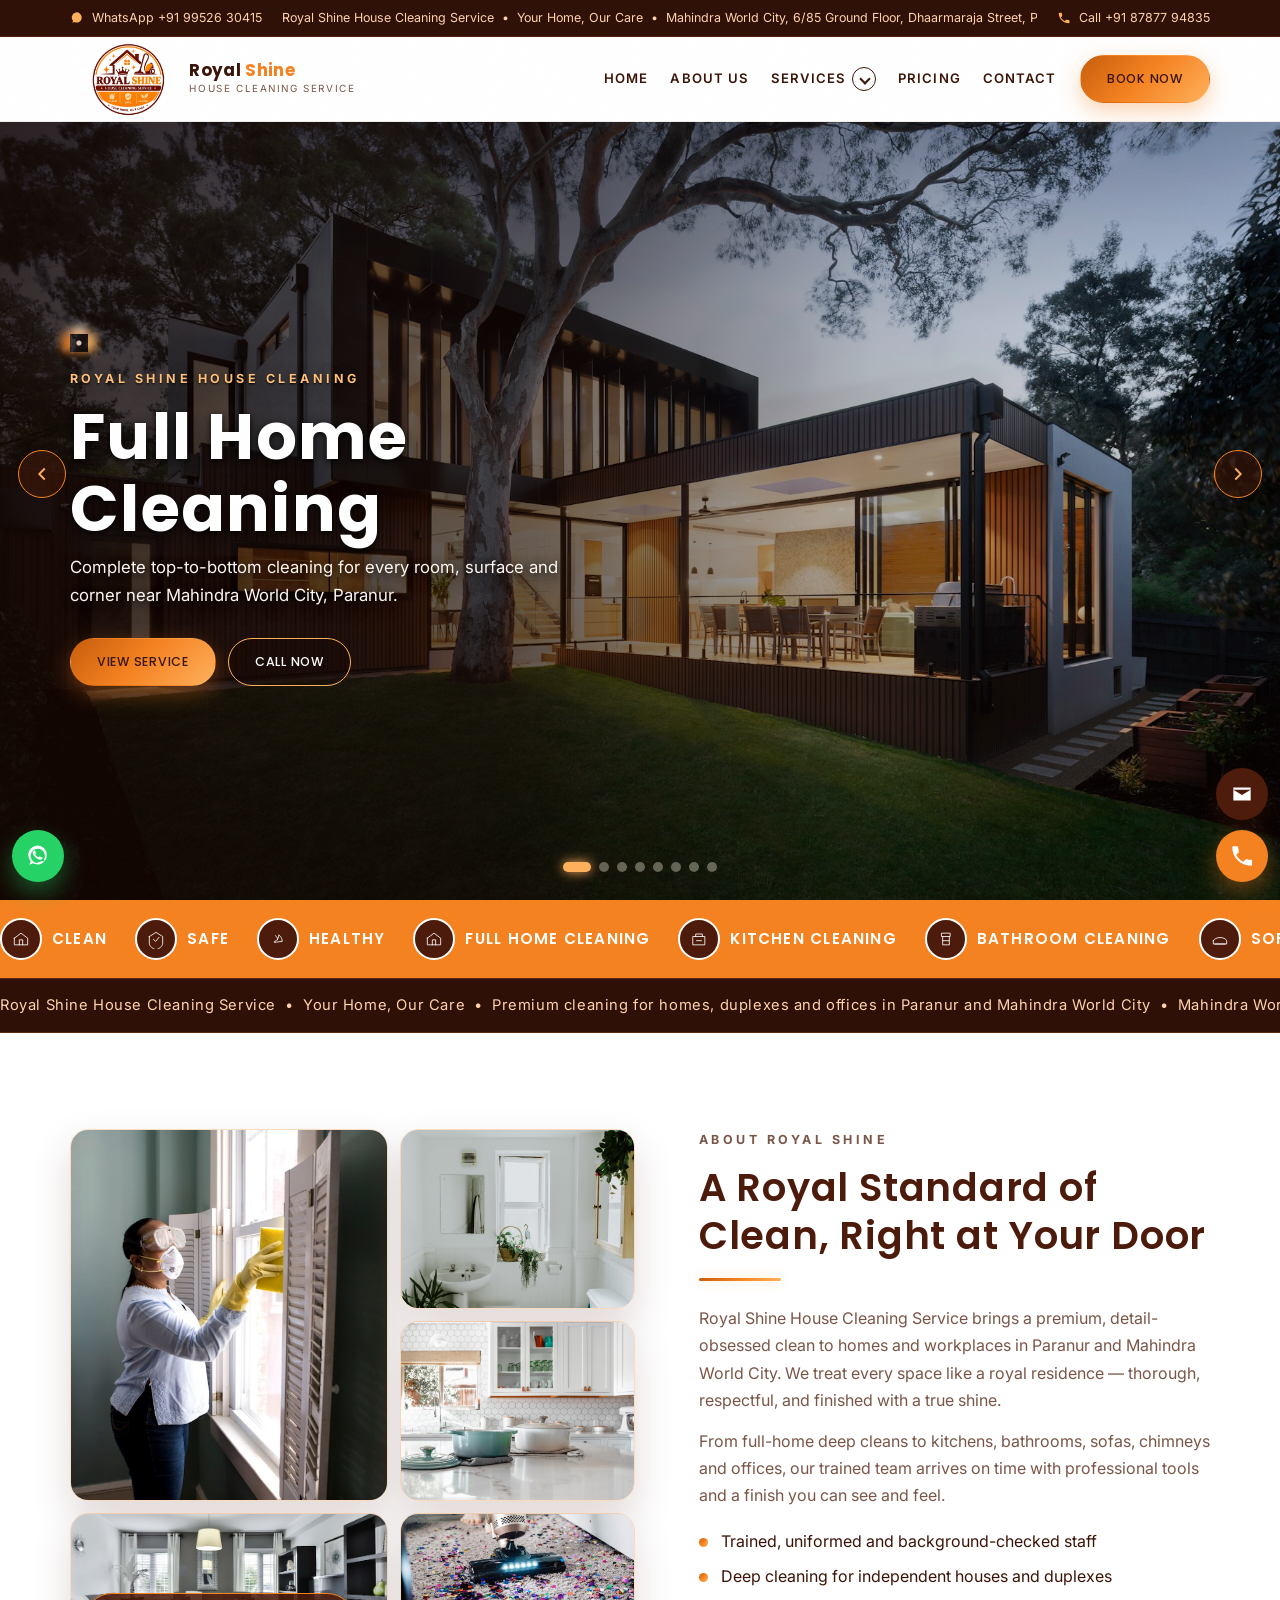
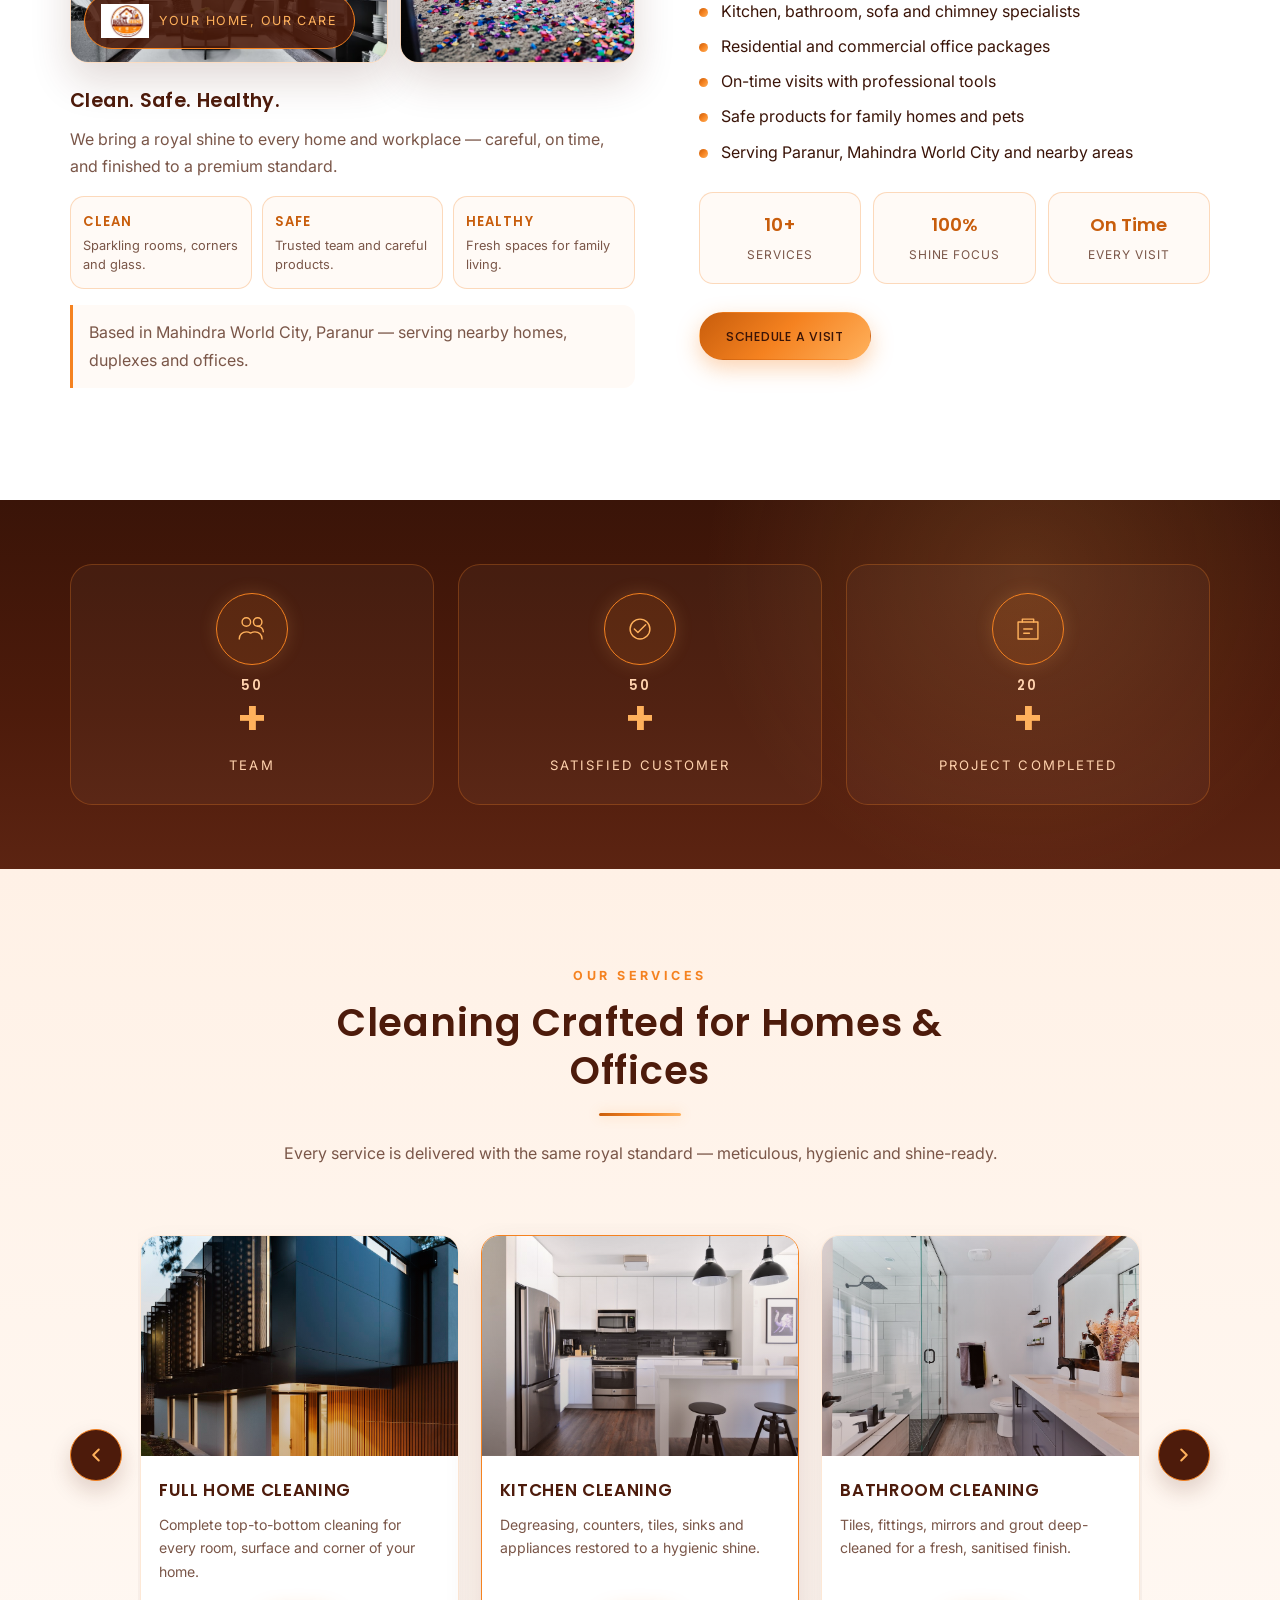
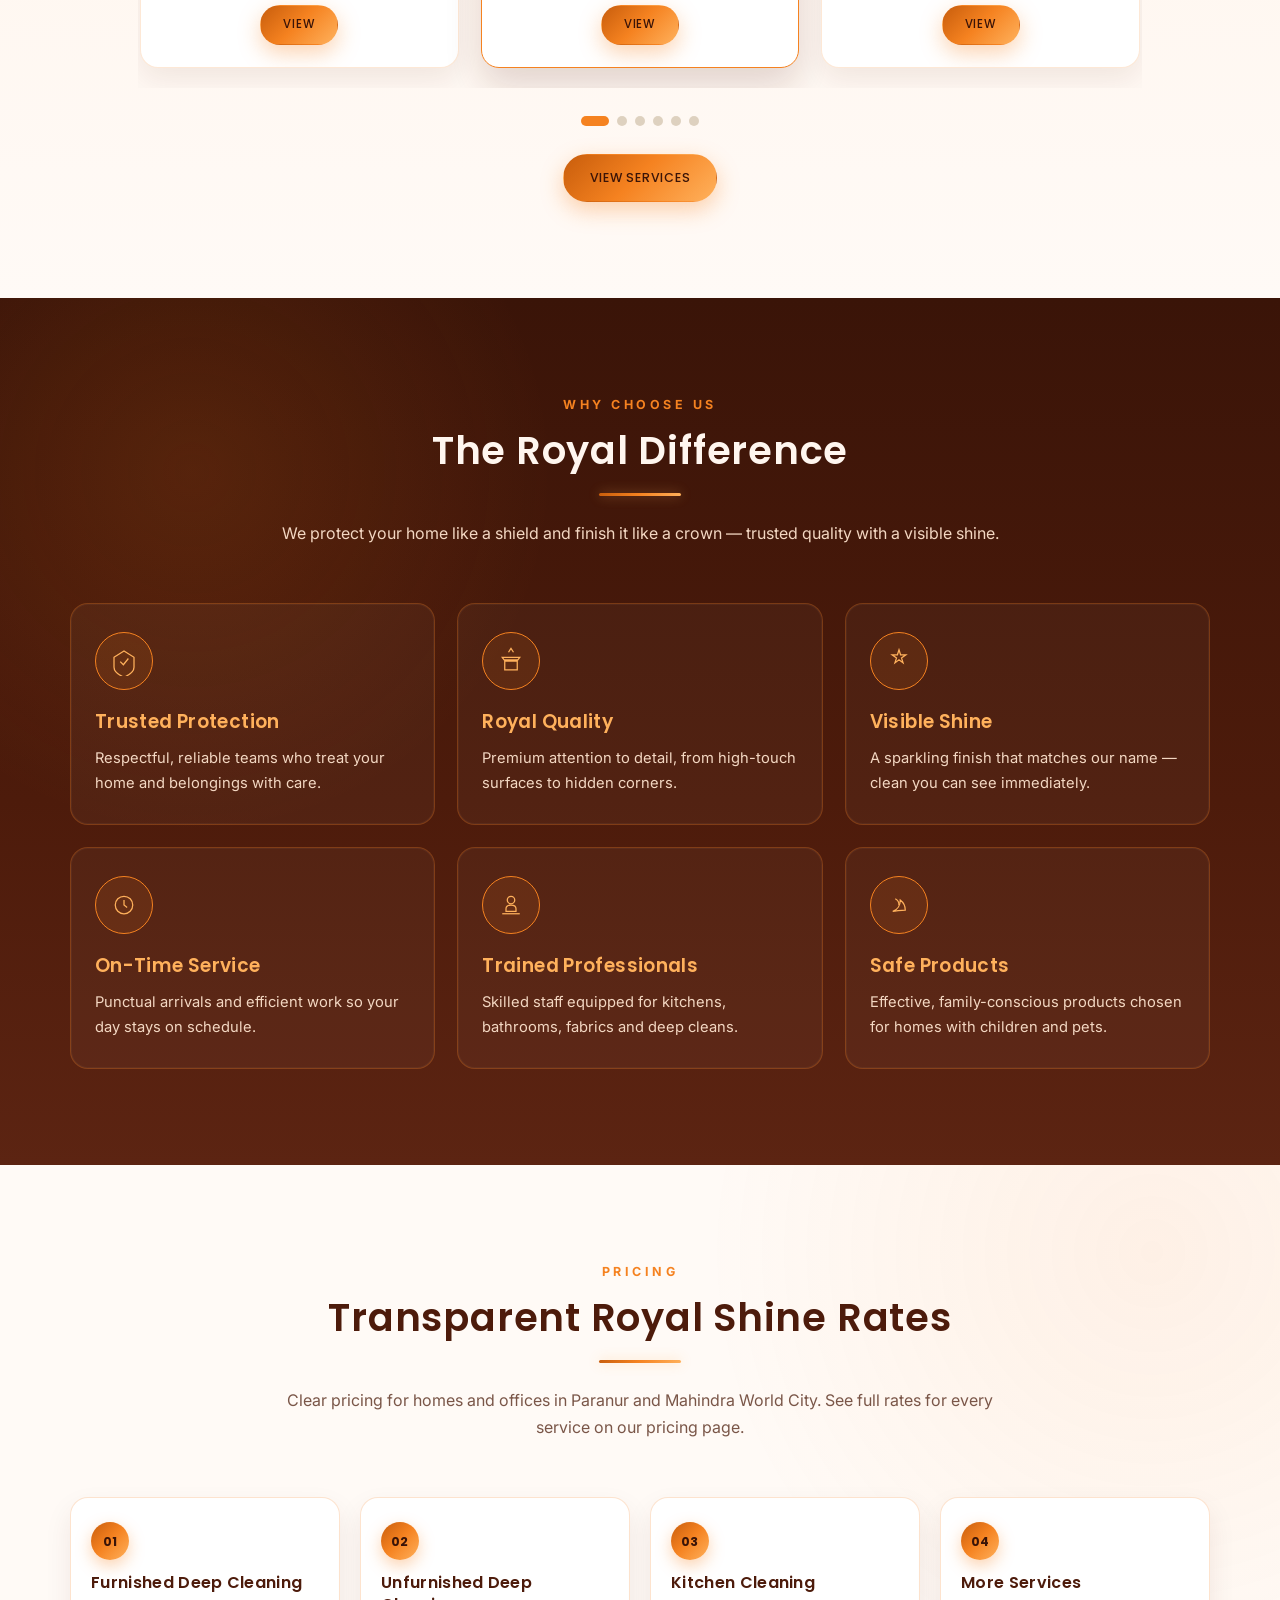
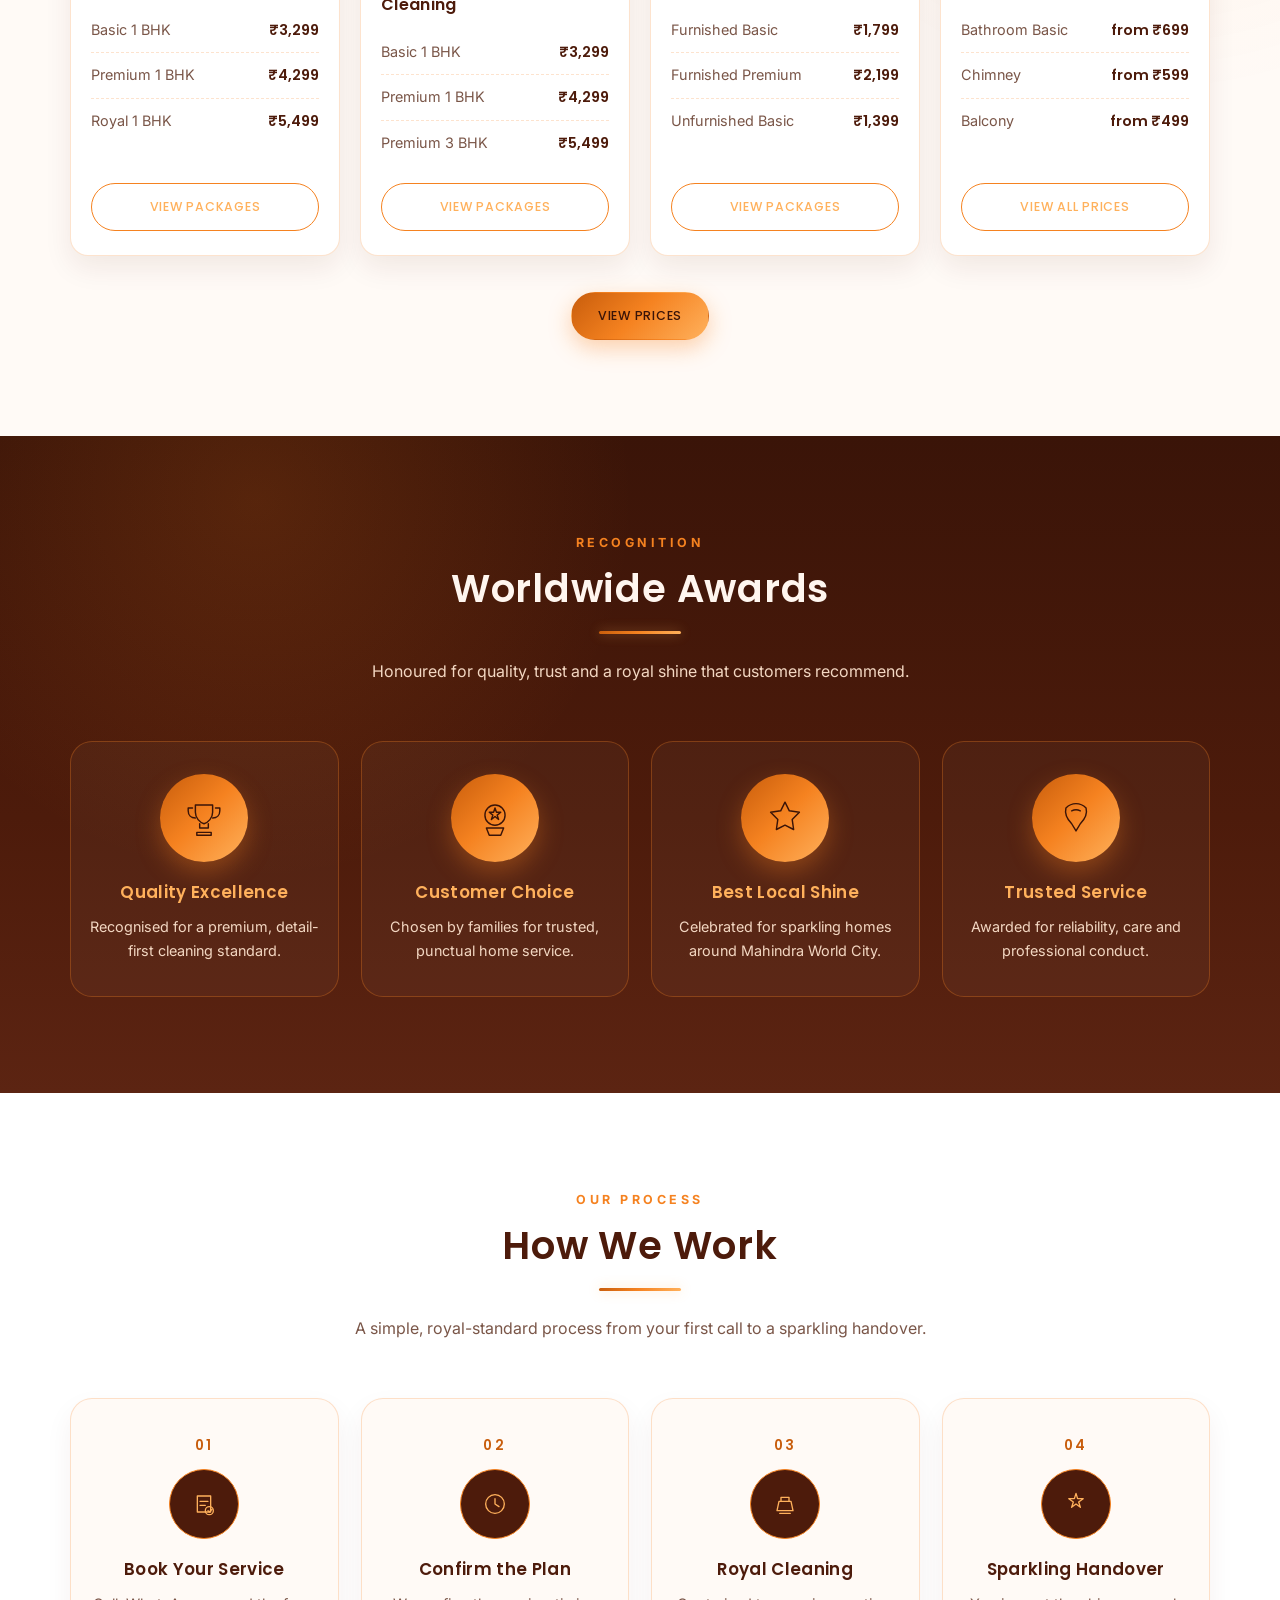
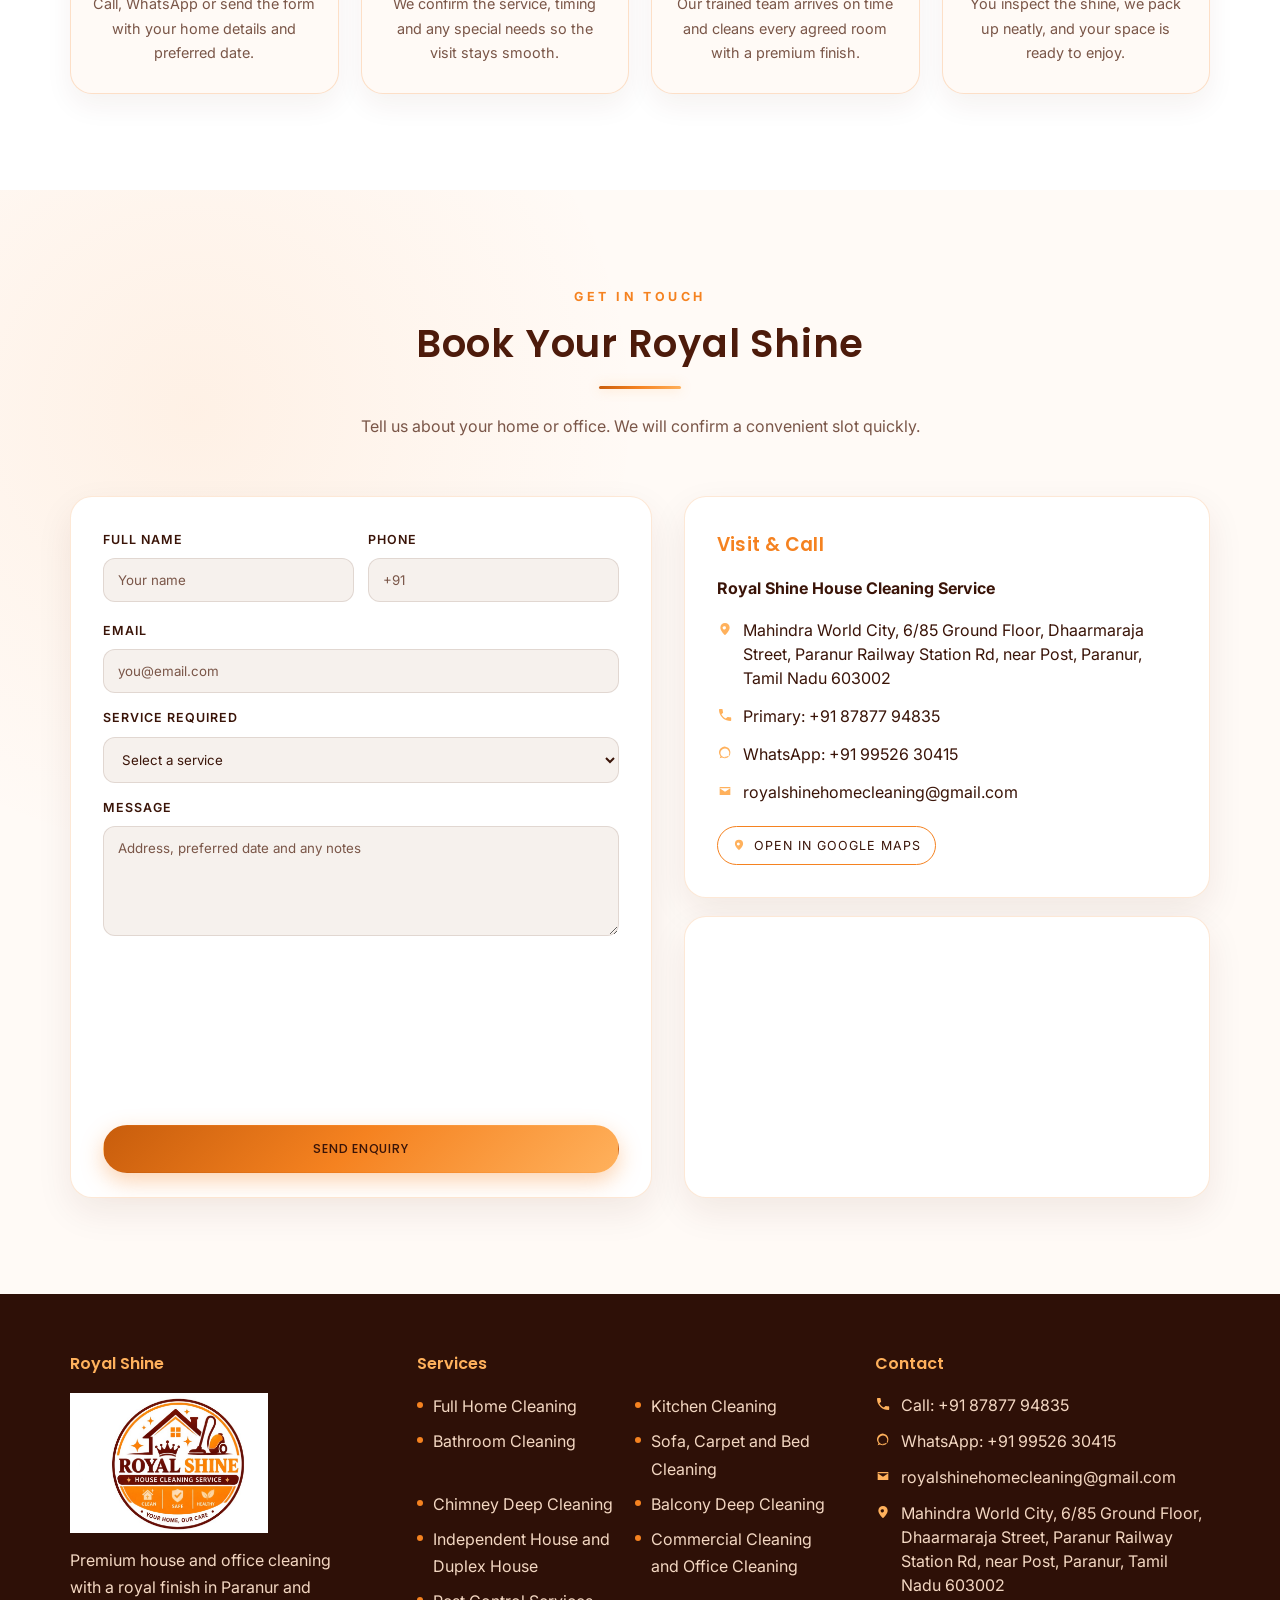
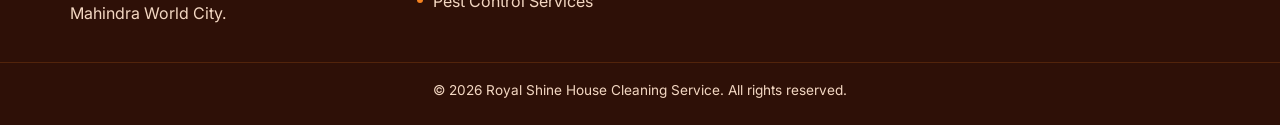
==== commit a38d6402: "wjefwred" ====
--- a/index.html
+++ b/index.html
@@ -82,6 +82,7 @@
               <a href="balcony-cleaning.html">Balcony Deep Cleaning</a>
               <a href="independent-duplex-house.html">Independent House and Duplex House</a>
               <a href="commercial-office-cleaning.html">Commercial Cleaning and Office Cleaning</a>
+              <a href="pest-control-cleaning.html">Pest Control Services</a>
               </div>
             </div>
           </div>
@@ -817,6 +818,7 @@
           <li><a href="balcony-cleaning.html">Balcony Deep Cleaning</a></li>
           <li><a href="independent-duplex-house.html">Independent House and Duplex House</a></li>
           <li><a href="commercial-office-cleaning.html">Commercial Cleaning and Office Cleaning</a></li>
+          <li><a href="pest-control-cleaning.html">Pest Control Services</a></li>
         </ul>
       </div>
       <div>
--- a/css/style.css
+++ b/css/style.css
@@ -1889,6 +1889,32 @@
 
 .rated-table {
   min-width: 560px;
+}
+
+/* Always hide non-active tier columns in rated/checklist tables */
+.price-tier-table-wrap[data-package-pricing="basic"] [data-price-tier="premium"],
+.price-tier-table-wrap[data-package-pricing="basic"] [data-price-tier="royal"],
+.price-tier-table-wrap[data-package-pricing="premium"] [data-price-tier="basic"],
+.price-tier-table-wrap[data-package-pricing="premium"] [data-price-tier="royal"],
+.price-tier-table-wrap[data-package-pricing="royal"] [data-price-tier="basic"],
+.price-tier-table-wrap[data-package-pricing="royal"] [data-price-tier="premium"] {
+  display: none;
+}
+
+/* When only 1 column visible, table can be fluid */
+.price-tier-table-wrap[data-package-pricing] .rated-table {
+  min-width: 0;
+  width: 100%;
+}
+
+/* Highlight active tier column in rated tables */
+.price-tier-table-wrap[data-package-pricing="basic"] [data-price-tier="basic"],
+.price-tier-table-wrap[data-package-pricing="premium"] [data-price-tier="premium"] {
+  background: rgba(245, 130, 32, 0.08);
+}
+
+.price-tier-table-wrap[data-package-pricing="royal"] [data-price-tier="royal"] {
+  background: rgba(58, 20, 8, 0.06);
 }
 
 .rated-table th:first-child,
@@ -3236,6 +3262,10 @@
   .package-price-table {
     min-width: 0;
   }
+  .price-tier-table,
+  .rated-table {
+    min-width: 0;
+  }
   .price-card-wide {
     grid-column: auto;
   }
